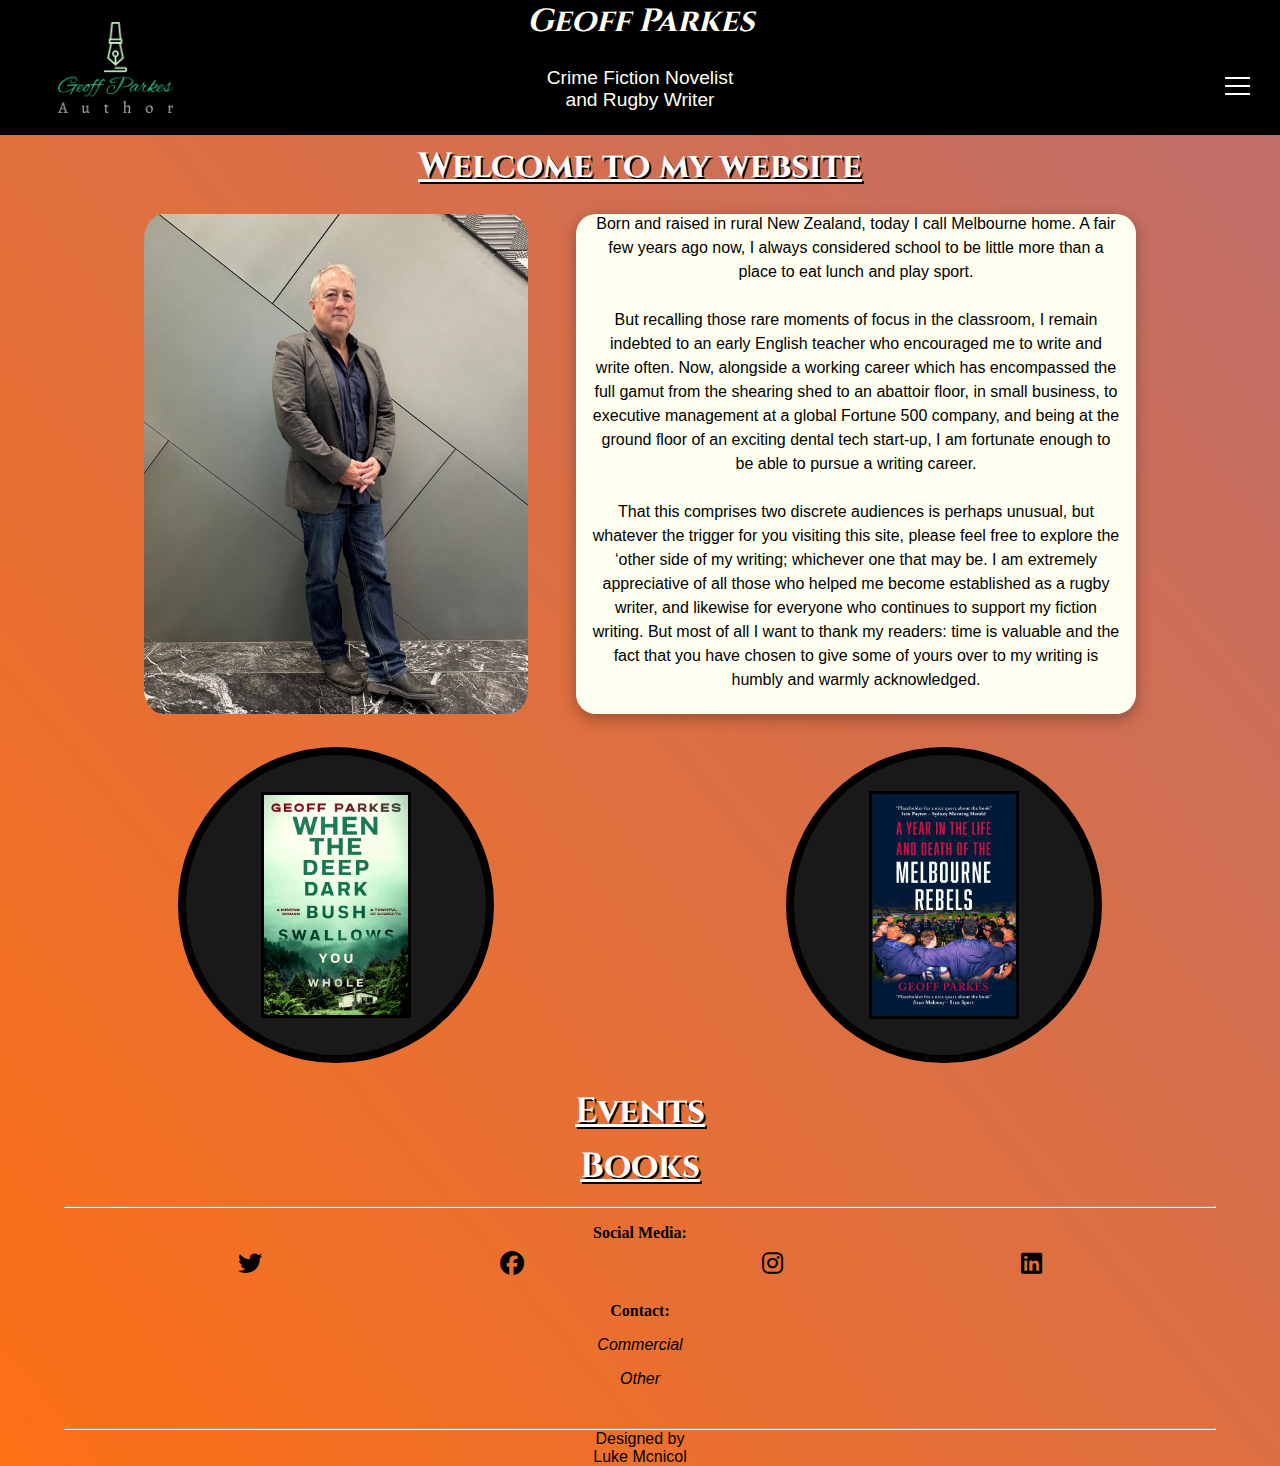
==== index.html @ 9e3d0f27 "Update index.html" ====
<!DOCTYPE html>
<html lang="en">
  <head>
    <meta charset="UTF-8" />
    <meta name="viewport" content="width=device-width, initial-scale=1" />
    <!--Tab Title-->
    <title>Geoff Parks || Crime Fiction and Rugby Writer</title>
    <!--Meta Data for Google-->
    <meta
      name="description"
      content="The Official website of sports and fiction writer Geoff Parkes."
    />
    <!--TAB ICON / SEO ITEMS-->
    <link
      rel="ICON"
      href="Images/logo/geoff-parkes-high-resolution-logo-black.png"
      alt="tab-icon"
    />
    <!--Mobile home screen Save Icon-->
    <link rel="apple-touch-icon" href="Geoff Parkes || Author" />

    <!--Style Sheets-->
    <link
      href="https://fonts.googleapis.com/css2?family=Cinzel:wght@400..900&display=swap"
      rel="stylesheet"
    />
    <link rel="stylesheet" href="style.css" />
    <script async src="script.js"></script>
    <link
      rel="stylesheet"
      href="https://cdnjs.cloudflare.com/ajax/libs/font-awesome/6.6.0/css/all.min.css"
    />
    <script src="https://code.jquery.com/jquery-1.10.2.js"></script>
  </head>

  <body>
    <!--Navigation Info-->
    <header id="header">
      <div class="" id="navigation-placeholder"></div>
      <script>
        $(function () {
          $("#navigation-placeholder").load("navigation.html");
        });
      </script>
    </header>

    <!-- Hero for fiction / Image / Non-Fiction -->
    <div class="hero">
      <div class="hero-text-head">
        <h1>Geoff Parkes</h1>
        <p>
          Crime Fiction Novelist <br />
          and Rugby Writer
        </p>
      </div>
    </div>

    <!--Author BIO-->
    <div class="author-container">
      <h2 class="sub-title-text">Welcome to my website</h2>
      <div class="author-bio">
        <div class="author-row-2">
          <img src="Images/Geoff Two_PNG_crop.png" alt="author" />
          <input type="checkbox" name="read-more" id="read-more" />
          <p class="small-hero">
            Born and raised in rural New Zealand, today I call Melbourne home. A
            fair few years ago now, I always considered school to be little more
            than a place to eat lunch and play sport. <br /><br />
            But recalling those rare moments of focus in the classroom, I remain
            indebted to an early English teacher who encouraged me to write and
            write often. Now, alongside a working career which has encompassed
            the full gamut from the shearing shed to an abattoir floor, in small
            business, to executive management at a global Fortune 500 company,
            and being at the ground floor of an exciting dental tech start-up, I
            am fortunate enough to be able to pursue a writing career.
            <br /><br />
            That this comprises two discrete audiences is perhaps unusual, but
            whatever the trigger for you visiting this site, please feel free to
            explore the ‘other side of my writing; whichever one that may be. I
            am extremely appreciative of all those who helped me become
            established as a rugby writer, and likewise for everyone who
            continues to support my fiction writing. But most of all I want to
            thank my readers: time is valuable and the fact that you have chosen
            to give some of yours over to my writing is humbly and warmly
            acknowledged.
            <br />
            <br />
          </p>
          <label class="Learn-more" for="read-more"></label>
        </div>
      </div>
    </div>

    <div class="card-wrap">
      <div class="card">
        <div class="circle">
          <img src="Images/When the deep dark bush swallows you whole.webp" class="logo" alt="fiction-card-image">
        </div>
        <div class="inside-content">
          <h2>When the deep dark bush swallows you whole</h2>
          <p>
            It was beer for the rousies too. Perhaps the bourbon would come out later; truth serum as Carl described it. For her size, Crystal could put the beer away. She’d grown up in a drinking household, telling stories of her and her brothers and sisters, not even at high school yet, finishing off the leftovers after the adults had flaked out, the strains of popular local artist Prince Tui Teka fading into the night sky. Aping their parents and their friends, stumbling around acting drunk. Until they actually were.
          </p>
          <a href="fiction-page.html">Learn More</a>
        </div>
        <img src="Images/When the deep dark bush swallows you whole.webp" class="product_img" alt="fiction-product-image-card">
      </div>
      <div class="card">
        <div class="circle">
          <img src="Images/melbourne-rebels.webp" class="logo" alt="melbourne-rebels-image-sports">
        </div>
        <div class="inside-content">
          <h2>A Year in the Life and Death of the Melbourne Rebels
          </h2>
          <p>
            No matter the conviviality among the players, the vibrant positivity that permeated the atmosphere a week ago has been drained from the building. Conversations are fewer. Softer. Less animated. Already, the office is looking sparse in places, untidy in others: a classic case of a tenant in the midst of sorting through their shit, packing and moving on. The Weary Dunlop Shield sits on a bench in the kitchen, alongside a tray full of plastic tomato and bar-b-que sauce bottles. The sauce will be divided amongst staff; nobody is quite sure what to do with the shield.
          </p>
          <a href="non-fiction-page.html">Learn More</a>
        </div>
        <img src="Images/melbourne-rebels.webp" class="product_img" alt="melbourne-rebels-sports-book">
      </div>
        </div>

        <!-- All Releases information has been pulled from spreadsheet & can be updated. -->
        <div id="events-container">
          <h2 class="sub-title-text">Events</h2>
        </div>
        <div id="eventDetailModal" class="modal" style="display: none">
          <div class="modal-content">
            <span id="closeModalEvent" class="close">&times;</span>
            <h2 id="eventTitle"></h2>
            <p id="eventDate"></p>
            <p id="eventDescription"></p>
            <p id="eventLocation"></p>
            <p id="eventLongDescription"></p>
          </div>
        </div>

    <!--Fiction and non fiction Container-->
    <div id="fiction-container">
      <h2 class="sub-title-text">Books</h2>
    </div>
    <div id="bookDetailModal" class="modal" style="display: none">
      <div class="modal-content">
        <span id="closeModal" class="close">&times;</span>
        <h2 id="bookTitle"></h2>
        <p id="bookGenre"></p>
        <p id="bookDescription"></p>
        <p id="bookReleaseDate"></p>
        <img id="bookImage" src="" alt="" />
        <p id="bookLongDescription"></p>
      </div>
    </div>
    <div id="non-fiction-container"></div>

    <!--Footer-->
    <div id="footer-placeholder"></div>
    <script>
      $(function () {
        $("#footer-placeholder").load("footer.html");
      });
    </script>
  </body>
</html>
---- style.css ----
* {
  margin: 0;
  padding: 0;
  box-sizing: border-box;
}

html,
body {
  width: 100%;
  background: linear-gradient(50deg, #fd7015,
  #bd6e6e);
  /*rosybrown / */
}

header{
  background-color: #000;
}

li {
  list-style: none;
}

a {
  color: #000;
  text-decoration: none;
  font-family: 'Trebuchet MS', 'Lucida Sans Unicode', 'Lucida Grande', 'Lucida Sans', Arial, sans-serif;
}


/*MEDIA QUERIES - this will affect how it looks on each device.*/

/*Extra Small Screens*/
@media (min-width: 320px) {
/*Home-Page CSS*/

.author-row-2 .small-hero{
  font-size: 1rem;
}

.small-hero span{
  font-style: italic;
}
.sub-title-text-page{
  width: 90%;
  text-align: center;
  align-items: center;
  justify-content: center;
  font-size: 1.2rem;
  font-family: 'cinzel', sans-serif;
  font-weight: 500;
  box-shadow: rgba(0, 0, 0, 0.3);
  margin: 0 auto;
  padding: 1rem 0;
}
.nav-img,
.hero-text-head img{
  height: 80px;
  width: 80px;
  margin: 1rem 1rem;
  border-radius: 10%;
  border: #000 solid;
  padding: .5rem;
}
.wrapper{
  position: fixed;
  top: 0;
  right: -100%;
  height: 500px;
  width: 100%;
  z-index: 1;
  background: rgba(0, 0, 0, 0.8);
  backdrop-filter: blur(10px);
  transition: all 0.6s ease-in-out;
}
#first-active:checked ~ .wrapper{
  right:0;
}
.menu-btn{
  position: fixed;
  z-index: 2;
  right: 20px;
  top: 20px;
  height: 30px;
  width: 50px;
  text-align: center;
  line-height: 50px;
  border-radius: 50%;
  font-size: 20px;
  cursor: pointer;
  transition: all 0.3s ease-in-out;
}
.menu-btn span,
.menu-btn:before,
.menu-btn:after{
	content: "";
	position: absolute;
	top: calc(50%);
	left: 30%;
	width: 50%;
	border-bottom: 2px solid #fff;
  box-shadow: #000 1px 1px 1px;
	transition: transform .6s cubic-bezier(0.215, 0.61, 0.355, 1);
}
.menu-btn:before{
  transform: translateY(-8px);
}
.menu-btn:after{
  transform: translateY(8px);
}


.first-close {
	z-index: 1;
	width: 100%;
	height: 100%;
	pointer-events: none;
	transition: background .6s;
}

/* closing animation */
#first-active:checked + .menu-btn span {
	transform: scaleX(0);
}
#first-active:checked + .menu-btn:before {
	transform: rotate(45deg);
  border-color: #fff;
}
#first-active:checked + .menu-btn:after {
	transform: rotate(-45deg);
  border-color: #fff;
}
.wrapper ul{
  position: absolute;
  top: 60%;
  left: 50%;
  height: 90%;
  transform: translate(-50%, -50%);
  list-style: none;
  text-align: center;
}
.wrapper ul li{
  height: 10%;
  margin: 30px 0;
}
.wrapper ul li a{
  text-decoration: none;
  font-size: 30px;
  font-weight: 500;
  padding: 5px 30px;
  color: #fff;
  border-radius: 50px;
  position: absolute;
  margin: 5px 30px;
  text-align: center;
  align-items: center;
  justify-content: space-evenly;
  opacity: 0;
  transition: all 0.3s ease;
  transition: transform .6s cubic-bezier(0.215, 0.61, 0.355, 1);
}
.wrapper ul li a:after{
  position: absolute;
  content: "";
  background: #fff;
  width: 100%;
  height: 100%;
  left: 0;
  top: 0;
  border-radius: 50px;
  transform: scaleY(0);
  z-index: -1;
  transition: transform 0.3s ease;
}
.wrapper ul li a:hover:after{
  transform: scaleY(1);
}
.wrapper ul li a:hover{
  color: #1a73e8;
}
input[type="checkbox"]{
  display: none;
}
.nav-content{
  position: absolute;
  top: 50%;
  left: 50%;
  transform: translate(-50%, -50%);
  z-index: -1;
  text-align: center;
  width: 100%;
  color: #202020;
}
.nav-content .nav-title{
  font-size: 40px;
  font-weight: 700;
}
.nav-content p{
  font-size: 35px;
  font-weight: 600;
}

#first-active:checked ~ .wrapper ul li a{
  opacity: 1;
}
.wrapper ul li a{
  transition: opacity 1.2s, transform 1.2s cubic-bezier(0.215, 0.61, 0.355, 1);
  transform: translateX(100px);
}
#first-active:checked ~ .wrapper ul li a{
	transform: none;
	transition-timing-function: ease, cubic-bezier(.1,1.3,.3,1);
   transition-delay: .6s;
  transform: translateX(-100px);
  
}

.grid-list{
  display: flex;
  flex-direction: column;
  width: 100%;
  height: 100%;
  text-align: center;
  align-items: center;
  justify-content: center;
}

.grid-list-full{
  display: flex;
  flex-direction: row;
  width: 100%;
  height: 100%;
  text-align: center;
  align-items: start;
  justify-content: space-evenly;
}

  hr{
    width: 90%;
    margin: 0 auto;
  }

  .hero{
    width: 100%;
    height: 100%;
    display: block;
    margin: 0 auto;
    text-align: center;
    align-items: center;
    justify-content: space-evenly;
  }


  .hero h1{
    width: 100%;
    text-align: center;
    align-items: center;
    justify-items: center;
    margin: 0 auto;
    padding: 0;
    font-family: 'cinzel', sans-serif;
    font-style: italic;
    color: #fffff0 ;
    text-shadow: #000 1px 1px;
  }

  .hero-text-head{
    display: flex;
    flex-direction: column;
    width: auto;
    height: 100%;
    text-wrap: wrap;
    margin: 0 auto;
    background-image: url(Images/logo/geoff-parkes-high-resolution-logo-transparent.png);
    background-position: 50% 35%;
    background-repeat: no-repeat;
    background-size: 40px;
    background-color: #000;
    font-family: 'Trebuchet MS', 'Lucida Sans Unicode', 'Lucida Grande', 'Lucida Sans', Arial, sans-serif;
  }

  .hero-text-head p{
    width: auto;
    text-align: center;
    margin: .5rem auto;
    padding: 1rem 1rem;
    font-family: 'Trebuchet MS', 'Lucida Sans Unicode', 'Lucida Grande', 'Lucida Sans', Arial, sans-serif;
    font-size: 1.2rem;
    color: #fffff0 ;
    text-shadow: #000 1px 1px;
  }


  .hero-three{
    display: flex;
    flex-direction: column;
    text-align: center;
    align-items: center;
    justify-content: space-evenly;
    width: auto;
    height: 100%;
    margin: 0 auto;
    overflow: hidden;
    padding: 1rem 1rem;
  }

  .sub-title-text{
    margin: .5rem 0;
    text-align: center;
    font-family: 'cinzel', sans-serif;
    padding: 1rem 0;
    color: #fff;
    text-shadow: #000 2px 2px;
  }

  .small-hero{
    margin: .5rem auto;
    padding: .2rem 3rem;
    width: 90%;
    text-align: left;
    align-items: center;
    font-size: 1rem;
    border: rgba(0, 0, 0, 0.1);
    box-shadow: 0 5px 15px rgba(0, 0, 0, 0.3);    
    border-radius: 20px;
    background-color: #FFFFF0;
    font-family: 'Trebuchet MS', 'Lucida Sans Unicode', 'Lucida Grande', 'Lucida Sans', Arial, sans-serif;
    overflow: hidden;
    display: -webkit-box;
    -webkit-box-orient: vertical;
    -webkit-line-clamp: 3;
  }

  .author-row-2 input:checked ~ .small-hero{
    -webkit-line-clamp: unset;
    transition: max-height 0.5s;
  }

  .author-row-2 input{
    bottom: 0;
    clip: rect(0);
    height: 1px;
    width: 1px;
    margin: -1px;
    overflow: hidden;
    padding: 0%;
    position: absolute;
  }

  .author-row-2 input:not(:checked) ~ label::after {
    content: "Read More";
  }

  .author-row-2 input:checked ~ label::after {
    content: "Read Less";
  }


  label{
    cursor: pointer;
    margin-top: 1lh;
    width: 90%;
  }
  .author-container{
    width: 100%;
    height: 100%;
    margin: 0 auto;
    display: block;
  }

  .author-bio{
    display: flex;
    flex-direction: column;
    width: 100%;
    height: 100%;
    text-align: center;
    align-items: center;
    justify-content: space-evenly;
    margin: 0 auto;
  }

  .author-row-2{
    display: flex;
    flex-direction: column;
  }

  .author-row-2 h2{
    margin: .5rem 0;
  }

  .author-row-2 img{
    width: 250px;
    height: auto;
    border-radius: 5%;
    margin: 0 auto;
  }

  .content{
    width: 100%;
    max-width: 1600px;
    margin: 0 auto;
    padding: 20px;
    background-color: #fffff0;
    font-size: 1.2rem;
  }

  .content h2{
    text-align: center;
    margin: .5rem auto;
    font-style: italic;
  }


  .btn,
  .Learn-more{
    display: inline-block;
    padding: 10px 20px;
    margin: 1rem auto;
    background-color: #fd7015;
    color: #fff;
    text-shadow: #000 1px 1px;
    border: #000 solid 3px;
    border-radius: 5px;
    transition: background-color 0.3s ease;
  }

  .btn:hover{
    background-color: #fffff0;
  }

  /* Container for the books */
.book-container {
  display: flex;
  flex-wrap: wrap;
  justify-content: space-evenly;
  padding: 20px;
}

/* Book card styling */
.book {
  display: flex;
  flex-direction: column;
  background-color: #fffff0;
  border: 1px solid #ddd;
  border-radius: 8px;
  box-shadow: 0 4px 8px rgba(0, 0, 0, 0.1);
  padding: 20px;
  width: 80%;
  height: 100%;
  margin: 0 auto;
  text-align: center;
  align-items: center;
  justify-content: center;
  transition: transform 0.3s ease;
}

.book:hover {
  transform: translateY(-5px);
}

.book img {
  width: auto;
  height: 100%;
  border-radius: 4px;
  box-shadow: #000 5px 5px 10px;
}

.book h2 {
  font-size: 1.5;
  margin-bottom: 10px;
  font-family: 'cinzel', sans-serif;
}

.book p {
  font-size: 1.2rem;
  color: #555;
  margin-bottom: 10px;
}

.book button {
  background-color: #fd7015;
  color: white;
  text-shadow: #000 1px 1px;
  padding: 10px 20px;
  border: #000 solid 3px;
  border-radius: 4px;
  cursor: pointer;
  transition: background-color 0.3s ease;
  margin: 1rem 0;
}

.book button:hover {
  background-color: #0056b3;
}


.event-container {
  display: flex;
  flex-wrap: wrap;
  justify-content: space-evenly;
  padding: 20px;
}

/* event card styling */
.event {
  display: flex;
  flex-direction: column;
  background-color: #fffff0;
  border: 1px solid #ddd;
  border-radius: 8px;
  box-shadow: 0 4px 8px rgba(0, 0, 0, 0.1);
  padding: 20px;
  width: 80%;
  height: 100%;
  margin: 0 auto;
  text-align: center;
  align-items: center;
  justify-content: center;
  transition: transform 0.3s ease;
}

.event:hover {
  transform: translateY(-5px);
}

.event img {
  width: auto;
  height: 100%;
  border-radius: 4px;
  box-shadow: #000 5px 5px 10px;
}

.event h2 {
  font-size: 1.5;
  margin-bottom: 10px;
  font-family: 'cinzel', sans-serif;
}

.event p {
  font-size: 1.2rem;
  color: #555;
  margin-bottom: 10px;
}

.event button {
  background-color: #fd7015;
  border: #000 solid 3px;
  text-shadow: #000 1px 1px;
  color: white;
  padding: 10px 20px;
  border-radius: 4px;
  cursor: pointer;
  transition: background-color 0.3s ease;
  margin: 1rem 0;
}

.event button:hover {
  background-color: #0056b3;
}

/* Modal styles */
.modal {
  display: none;
  position: fixed;
  overflow-y: scroll;
  overflow-x: hidden;
  z-index: 1000;
  left: 0;
  top: 0;
  right: 0;
  width: 100%;
  height: 100vh;
  background-color: rgba(0, 0, 0, 0.6);
  margin: 0 auto;
  text-align: center;
  align-items: center;
  justify-content: center;
}

.modal-content {
  background-color: #FFFFF0;
  margin: 0 auto;
  padding: 20px;
  width: 80%;
  border-radius: 8px;
  box-shadow: 0 5px 15px rgba(0, 0, 0, 0.3);
  position: relative;
  text-wrap: wrap;
  word-break: normal;
  text-align: center;
  align-items: center;
  justify-content: center;
  overflow: scroll;
}

.modal-content h2 {
  margin-top: 0;
  font-size: 24px;
  font-family: 'cinzel', sans-serif;
}

.modal-content img {
  max-width: 100%;
  margin-bottom: 20px;
}

.modal-content p {
  margin-bottom: 10px;
}

.close {
  position: absolute;
  top: -.5rem;
  right: 0;
  font-size: 3rem;
  cursor: pointer;
}

.close:hover {
  color: red;
}


  .footer{
    display: block;
    width: 100%;
    height: 100%;
    margin: 1rem auto;
  }

  .footer-container{
    display: flex;
    flex-direction: column;
    width: 100%;
    height: 100%;
    text-align: center;
    align-items: center;
    justify-content: center;
  }

  .foot-column-2{
    width: 100%;
    margin: .5rem auto;
  }

  .column-title{
    font-size: 1rem;
    margin: .5rem auto;
  }

  .contact-list{
    display: flex;
    flex-direction: column;
    width: 100%;
    font-size: 1rem;
    margin: 1rem auto;
    font-style: italic;
  }

  .column-sub a:hover{
    transition: .2s ease-in;
    color: #fffff0;
  }

  .social-links{
    display: flex;
    flex-direction: row;
    width: 100%;
    text-align: center;
    align-items: center;
    justify-content: space-evenly;
    margin: 0 auto;
    font-size: 2rem;
  }

  .fa-brands:hover{
    transition: .2s ease-in;
    color: #FFFFF0;

  }
  .dev{
    display: block;
    width: 100%;
    text-align: center;
    align-items: center;
    justify-content: center;
  }

  .dev-name{
    width: 100%;
    font-size: .5rem;
  }

  .card-wrap{
    display: flex;
    flex-direction: column;
    text-align: center;
    align-items: center;
    justify-content: space-evenly;
    width: 90%;
    margin: 0 auto;
    column-gap: 4rem;
  }

  .card {
    position: relative;
    width: 50%;
    height: 400px;
    display: flex;
    justify-content: center;
    align-items: center;
    transition: 0.5s;
    transition-delay: 0.5s;
  }
  .card:hover {
    width: 375px;
    transition-delay: 0.5s;
  }

  .card .circle {
    position: absolute;
    top: 0;
    left: 0;
    width: 100%;
    height: 100%;
    border-radius: 20px;
    display: flex;
    justify-content: center;
    align-items: center;
  }
  .card .circle::before {
    content: "";
    position: absolute;
    top: 30;
    left: 2;
    right: 2;
    width: 300px;
    height: 300px;
    border-radius: 50%;
    background: #191919;
    border: 8px solid;
    transition: 0.5s, background 0.5s;
    transition-delay: 0.75s, 1s;
  }
  .card:hover .circle::before {
    transition-delay: 0.5s;
    width: 90%;
    height: 100%;
    border-radius: 20px;
    background: #fd7015;
    margin: 0 auto;
  }
  .card .circle .logo {
    position: relative;
    width: 150px;
    transition: 0.5s;
    transition-delay: 0.5s;
    border: #000 solid;
  }
  .card:hover .circle .logo {
    transform: scale(0);
    transition-delay: 0s;
  }

  .product_img{
    display: none;
  }
  .card .inside-content {
    position: absolute;
    width: 65%;
    padding: 20px 20px;
    opacity: 0;
    transition: 0.5s;
    visibility: hidden;
  }
  .card:hover .inside-content {
    transition-delay: 0.75s;
    opacity: 1;
    visibility: visible;
    margin-top: 15px;
    margin: 0 auto;
    text-align: center;
    align-items: center;
    justify-content: center;
  }
  .card .inside-content h2 {
    color: #fff;
    text-transform: uppercase;
    font-size: 1rem;
    line-height: 1em;
    text-shadow: #000 1px 1px;
  }
  .card .inside-content p {
    color: #fff;
    font-size: .8rem;
    padding: 0;
    text-shadow: #000 1px 1px;
  }
  .card .inside-content a {
    position: relative;
    color: #fff;
    background: #222222;
    padding: 10px 20px;
    border-radius: 10px;
    display: inline-block;
    text-decoration: none;
    font-weight: 600;
    margin-top: 15px;
  }
  .inside-content{
    display: flex;
    flex-direction: column;
    height: 100%;
    width: auto;
    margin: 0;
    padding: 0;
  }

  /*END of HomePage*/

  /*Start of Fiction & Non Fiction Pages*/
  .grid-list{
    display: flex;
    justify-content: center;
    align-items: flex-start;
    margin: 0 auto;
    max-width: 1000px;
    background-color: #FFFFF0;
    padding: 1rem 2rem;
    border-radius: 8px;
    box-shadow: 0 4px 12px rgba(0, 0, 0, 0.1);
  }

  .book-grid{
    display: flex;
    flex-direction: column;
  }

  .left-column{
    display: flex;
    flex-direction: column;
  }

  .book-image img{
    height: auto;
    max-width: 100%;
    border-radius: 20px;
    box-shadow: 0 2px 8px rgba(0, 0, 0, 0.1);
  }

  .book-description{
    padding: 1rem 0;
    line-height: 1.6;
    color: #555;
    font-family: 'Trebuchet MS', 'Lucida Sans Unicode', 'Lucida Grande', 'Lucida Sans', Arial, sans-serif;
  }

  .right-column{
    display: flex;
    flex-direction: column;
    justify-content: flex-start;
  }

  .book-title-left{
    font-family: 'cinzel', sans-serif;
    font-size: 1.5rem;
    font-weight: bold;
    color: #333;
    margin-bottom: 5px;
  }

  .book-title-right{
    font-family: 'cinzel', sans-serif;
    display: none;
  }

  .book-author-right{
    display: none;
  }

  .book-author-left{
    font-size: 1.2em;
    font-weight: normal;
    color: #666;
    margin-bottom: 1.4rem;
  }

  .right-column .section-title{
    margin-bottom: 10px;
  }

  .section-title{
    box-shadow: rgba(0, 0, 0, 0.3);
  }

  .info p{
    display: flex;
    flex-direction: column;
  }

}
/*Very Small Screens*/
@media (min-width: 410px) {
  .card .inside-content h2 {
    color: #fff;
    font-size: 1rem;
    line-height: 1em;
  }
  .card .inside-content p {
    font-size: .8rem;
  }
  
  h2,
  .content h2 {
    font-size: 2rem;
  }
  .small-hero,
  .Learn-more,
  .content{
    font-size: 1.5rem;
  }

  .hero-three img{
    width: 90%;
    height: auto;
  }
}
/*Small Screens*/
@media (min-width: 640px) {
}
/*Medium Screens*/
@media (min-width: 720px) {

  h2,
  .content h2 {
    font-size: 2.2rem;
  }
  .small-hero,
  .Learn-more,
  .content{
    font-size: 1.8rem;
  }
  .hero{
    width: auto;
    height: 100%;
    display: block;
    margin: 0 auto;
    text-align: center;
    align-items: center;
    justify-content: space-evenly;
  }

  
  .small-hero{
    margin: 3rem auto;
    font-size: 2rem;
    border: rgba(0, 0, 0, 0.1);
    box-shadow: 0 5px 15px rgba(0, 0, 0, 0.3);    
    border-radius: 20px;
    line-height: 2.1rem;
    text-align: center;
    align-items: center;
    justify-content: center;
    text-wrap: wrap;
  }

  .author-row-2 {
    display: flex;
    flex-direction: column;
    width: 100%;
    margin: 0 auto;
    padding: 0 5rem;
    text-align: center;
    align-items: center;
    justify-content:center;
  }

  .author-row-2 img{
    height: auto;
    width: 320px;
    text-align: center;
    align-items: center;
    justify-content: center;
  }
  .column-title{
    font-size: 1rem;
    margin: .5rem auto;
  }
  .contact-list{
    display: flex;
    flex-direction: column;
    row-gap: 1rem;
    width: 100%;
    text-align: center;
    align-items: center;
    justify-content: space-evenly;
    font-size: 1rem;
    margin: 1rem auto;
  }

  .foot-column-2{
    width: 100%;
    text-align: center;
    align-items: end;
    justify-content: space-evenly;
  }


  .social-links{
    display: flex;
    flex-direction: row;
    width: 100%;
    text-align: center;
    align-items: center;
    justify-content: space-evenly;
    margin: 0 auto;
    font-size: 1.5rem;
  }
  .dev{
    display: block;
    width: 100%;
    text-align: center;
    align-items: center;
    justify-content: center;
  }

  .dev-name{
    width: 100%;
    font-size: 1rem;
  }

  .card {
    position: relative;
    width: 50%;
    height: 350px;
    display: flex;
    justify-content: center;
    align-items: center;
    transition: 0.5s;
    transition-delay: 0.5s;
  }
  .card:hover {
    width: 100%;
    transition-delay: 0.5s;
  }

  .card .circle {
    position: absolute;
    top: 0;
    left: 0;
    width: 100%;
    height: 100%;
    border-radius: 20px;
    display: flex;
    justify-content: center;
    align-items: center;
  }
  .card .circle::before {
    content: "";
    position: absolute;
    top: 30;
    left: 2;
    right: 2;
    width: 300px;
    height: 300px;
    border-radius: 50%;
    background: #191919;
    border: 8px solid;
    transition: 0.5s, background 0.5s;
    transition-delay: 0.75s, 1s;
  }

  .card .product_img {
    position: absolute;
    top: 50%;
    left: 50%;
    transform: translate(-50%, -50%) scale(0) rotate(315deg);
    height: 300px;
    transition: 0.5s ease-in-out;
  }
  .card:hover .product_img {
    transition-delay: 0.75s;
    top: 55%;
    left: 80%;
    height: 320px;
    transform: translate(-50%, -50%) scale(1) rotate(15deg);
  }
 

  /*FICTION AND NON FICTION PAGES*/

  .book-grid{
    display: grid;
    grid-template-columns: 2fr 3fr;
  }

  .book-image img{
    width: 80%;
    margin: 0 auto;
  }

  .book-title-left{
    display: none;
  }
  .book-author-left{
    display: none;
  }
  .book-title-right{
    font-size: 1.5rem;
    font-weight: bold;
    color: #000;
    margin-bottom: 5px;
    display: block;
  }

  .book-author-right{
    font-size: 1.2em;
    display: block;
    font-weight: normal;
    color: #666;
    margin-bottom: 1.4rem;
  }
  .right-column{
    display: flex;
    flex-direction: column;
    margin-bottom: 10px;
    text-align: center;
    align-items: center;
    justify-content: space-evenly;
    height: 100%;
  }

  .section-title{
    display: flex;
    flex-direction: column;
  }


  .reviews{
    margin-top: 1.4rem;
    font-size: 0.95em;
    color: #555;
    display: flex;
    flex-direction: column;
    width: 100%;
    text-align: center;
    align-items: center;
    justify-content: center;
    margin: 0 auto;
    padding: 2rem 0;
  }

  .info{
    width: 100%;
    height: 100%;
    display: flex;
    flex-direction: column;
    text-align: center;
    text-align: center;
    align-items: center;
    justify-content: center;
    margin: 0 auto;
    padding: 2rem 0;
    line-height: 2rem;
  }
  .card-wrap{
    display: flex;
    flex-direction: column;
    text-align: center;
    align-items: center;
    justify-content: space-evenly;
    width: 90%;
    margin: 0 auto;
    column-gap: 4rem;
  }

  .card {
    position: relative;
    width: 50%;
    height: 350px;
    display: flex;
    justify-content: center;
    align-items: center;
    transition: 0.5s;
    transition-delay: 0.5s;
  }
  .card:hover {
    width: 600px;
    transition-delay: 0.5s;
  }
  .card .circle {
    position: absolute;
    top: 0;
    left: 0;
    width: 100%;
    height: 100%;
    border-radius: 20px;
    display: flex;
    justify-content: center;
    align-items: center;
  }
  .card .circle::before {
    content: "";
    position: absolute;
    top: 30;
    left: 2;
    right: 2;
    width: 300px;
    height: 300px;
    border-radius: 50%;
    background: #191919;
    border: 8px solid;
    transition: 0.5s, background 0.5s;
    transition-delay: 0.75s, 1s;
  }
  .card:hover .circle::before {
    transition-delay: 0.5s;
    width: 90%;
    height: 100%;
    border-radius: 20px;
    background: #fd7015;
  }
  .card .circle .logo {
    position: relative;
    width: 150px;
    transition: 0.5s;
    transition-delay: 0.5s;
  }
  .card:hover .circle .logo {
    transform: scale(0);
    transition-delay: 0s;
  }
  .card .product_img {
    display: inline;
    position: absolute;
    top: 50%;
    left: 50%;
    transform: translate(-50%, -50%) scale(0) rotate(315deg);
    height: 300px;
    transition: 0.5s ease-in-out;
  }
  .card:hover .product_img {
    display: block;
    transition-delay: 0.75s;
    top: 55%;
    left: 80%;
    height: 320px;
    transform: translate(-50%, -50%) scale(1) rotate(15deg);
  }
  .card .inside-content {
    position: absolute;
    width: 60%;
    left: 10%;
    padding: 20px 20px 20px 20px;
    opacity: 0;
    transition: 0.5s;
    visibility: hidden;
  }
  .card:hover .inside-content {
    transition-delay: 0.75s;
    opacity: 1;
    visibility: visible;
    left: 30px;
    margin-top: 15px;
  }
  .card .inside-content h2 {
    color: #fff;
    text-transform: uppercase;
    font-size: 1rem;
    line-height: 1em;
  }
  .card .inside-content p {
    color: #fff;
    font-size: .6rem;
    padding: 0 1.5rem;
  }
  .card .inside-content a {
    position: relative;
    color: #fff;
    background: #222222;
    padding: 10px 20px;
    border-radius: 10px;
    display: inline-block;
    text-decoration: none;
    font-weight: 600;
    margin-top: 15px;
  }


}

/*Normal Screens*/
@media (min-width: 1024px) {  

  .hero-text-head{
    background-position: 5% 50%;
    background-repeat: no-repeat;
    background-size: 115px;
  }

  .hero-three {
    display: flex;
    flex-direction: column;
    text-align: center;
    align-items: center;
    justify-content: space-around;
    height: auto;
    flex: 1;
  }
  
  .sub-title-text {
    margin: 0.5rem 0;
    text-decoration: underline;
    text-align: center;
    font-family: 'cinzel', sans-serif;
    padding: 0;
    width: 100%;
  }
  
  .author-row-2{
    display: flex;
    flex-direction: column;
  }

  .author-row-2 label{
    display: none;
  }
  
  .small-hero{
    display: block;
    margin: 1rem auto;
    font-size: 1rem;
    border: rgba(0, 0, 0, 0.1);
    box-shadow: 0 5px 15px rgba(0, 0, 0, 0.3);    
    border-radius: 20px;
    line-height: 1.5rem;
    text-align: center;
    align-items: center;
    justify-content: center;
  }

  .author-row-2 img{
    height: auto;
    width: 500px;
  }

  .modal {
    display: none;
    position: fixed;
    overflow-y: scroll;
    overflow-x: hidden;
    z-index: 1000;
    left: 0;
    top: 0;
    right: 0;
    width: 100%;
    height: 100vh;
    background-color: rgba(0, 0, 0, 0.6);
    margin: 0 auto;
    text-align: center;
    align-items: center;
    justify-content: center;
  }
  
  .modal-content {
    background-color: #FFFFF0;
    margin: 0 auto;
    padding: 20px;
    width: 80%;
    border-radius: 8px;
    box-shadow: 0 5px 15px rgba(0, 0, 0, 0.3);
    position: relative;
    text-wrap: wrap;
    word-break: normal;
    text-align: center;
    align-items: center;
    justify-content: center;
    overflow: scroll;
  }
  
  .modal-content p {
    margin-bottom: 10px;
    font-size: 1.5rem;
  }



  .card-wrap{
    display: flex;
    flex-direction: row;
    text-align: center;
    align-items: center;
    justify-content: space-evenly;
    width: 90%;
    margin: 0 auto;
    column-gap: 4rem;
  }

  .card {
    position: relative;
    width: 50%;
    height: 350px;
    display: flex;
    justify-content: center;
    align-items: center;
    transition: 0.5s;
    transition-delay: 0.5s;
  }
  .card:hover {
    width: 600px;
    transition-delay: 0.5s;
  }
  .card .circle {
    position: absolute;
    top: 0;
    left: 0;
    width: 100%;
    height: 100%;
    border-radius: 20px;
    display: flex;
    justify-content: center;
    align-items: center;
  }
  .card .circle::before {
    content: "";
    position: absolute;
    top: 30;
    left: 2;
    right: 2;
    width: 300px;
    height: 300px;
    border-radius: 50%;
    background: #191919;
    border: 8px solid;
    transition: 0.5s, background 0.5s;
    transition-delay: 0.75s, 1s;
  }
  .card:hover .circle::before {
    transition-delay: 0.5s;
    width: 90%;
    height: 100%;
    border-radius: 20px;
    background: #fd7015;
  }
  .card .circle .logo {
    position: relative;
    width: 150px;
    transition: 0.5s;
    transition-delay: 0.5s;
  }
  .card:hover .circle .logo {
    transform: scale(0);
    transition-delay: 0s;
  }
  .card .product_img {
    position: absolute;
    top: 50%;
    left: 50%;
    transform: translate(-50%, -50%) scale(0) rotate(315deg);
    height: 300px;
    transition: 0.5s ease-in-out;
  }
  .card:hover .product_img {
    transition-delay: 0.75s;
    top: 55%;
    left: 80%;
    height: 230px;
    transform: translate(-50%, -50%) scale(1) rotate(15deg);
  }
  .card .inside-content {
    position: absolute;
    width: 60%;
    left: 10%;
    padding: 20px 20px 20px 20px;
    opacity: 0;
    transition: 0.5s;
    visibility: hidden;
  }
  .card:hover .inside-content {
    transition-delay: 0.75s;
    opacity: 1;
    visibility: visible;
    left: 30px;
    margin-top: 15px;
  }
  .card .inside-content h2 {
    color: #fff;
    text-transform: uppercase;
    font-size: .9rem;
    line-height: 1em;
  }
  .card .inside-content p {
    color: #fff;
    font-size: .6rem;
    padding: 0 1rem;
  }
  .card .inside-content a {
    position: relative;
    color: #fff;
    background: #222222;
    padding: 10px 20px;
    border-radius: 10px;
    display: inline-block;
    text-decoration: none;
    font-weight: 600;
    margin-top: 15px;
  }

}

/*Large*/
@media (min-width: 1260px) {
  .book-description{
    padding: .5rem 3rem;
    font-size: 1.15rem;
    line-height: 1.2rem;
    height: auto;
    margin: 0;
    box-shadow: #000 10px 10px 30px;
  }

  .sub-title-text-page{
    width: 75%;
    font-size: 1.5rem;
  }

  .author-container{
    width: 100%;
    display: flex;
    flex-direction: column;
    text-align: center;
    align-items: center;
    justify-content: space-evenly;
  }

  .author-bio{
    display: flex;
    flex-direction: row;
    width: 90%;
  }

  .author-row-2{
    display: flex;
    flex-direction: row;
    margin: 0 auto;
    text-align: center;
    align-items: center;
    justify-content: space-evenly;
    column-gap: 3rem;
  }

  .author-row-2 label{
    display: none;
  }

  .author-row-2 img{
    width: 500px;
    height: 500px;
    border-radius: 5%;
  }
  .small-hero{
    display: flex;
    flex-direction: column;
    max-height: 500px;
    padding: 1rem 1rem;
  }

  .small-hero small{
    display: flex;
    flex-direction: column;
  }

  .small-hero img{
    width: 100px;
    height: auto;
  }

  .card:hover .product_img {
    transition-delay: 0.75s;
    top: 55%;
    left: 80%;
    height: 300px;
    transform: translate(-50%, -50%) scale(1) rotate(15deg);
  }

  .card .inside-content h2 {
    color: #fff;
    text-transform: uppercase;
    font-size: .9rem;
    line-height: 1em;
  }
  .card .inside-content p {
    color: #fff;
    font-size: .6rem;
    padding: 0 2rem;
  }
  .card .inside-content a {
    position: relative;
    color: #fff;
    background: #222222;
    padding: 10px 20px;
    border-radius: 10px;
    display: inline-block;
    text-decoration: none;
    font-weight: 600;
    margin-top: 15px;
  }

}
/*Very Large Screens*/
@media (min-width: 1500px) {
  .modal {
    display: none;
    position: fixed;
    overflow-y: scroll;
    overflow-x: hidden;
    z-index: 1000;
    left: 0;
    top: 0;
    right: 0;
    width: 100%;
    height: 100%;
    background-color: rgba(0, 0, 0, 0.6);
    margin: 0 auto;
    text-align: center;
    align-items: center;
    justify-content: center;
  }
  
  .modal-content {
    background-color: #FFFFF0;
    margin: 0 auto;
    padding: 20px;
    width: 80%;
    border-radius: 8px;
    box-shadow: 0 5px 15px rgba(0, 0, 0, 0.3);
    position: relative;
    text-wrap: wrap;
    word-break: normal;
    text-align: center;
    align-items: center;
    justify-content: center;
    overflow: scroll;
  }
  
  .modal-content p {
    margin-bottom: 10px;
    font-size: 1.5rem;
  }
}
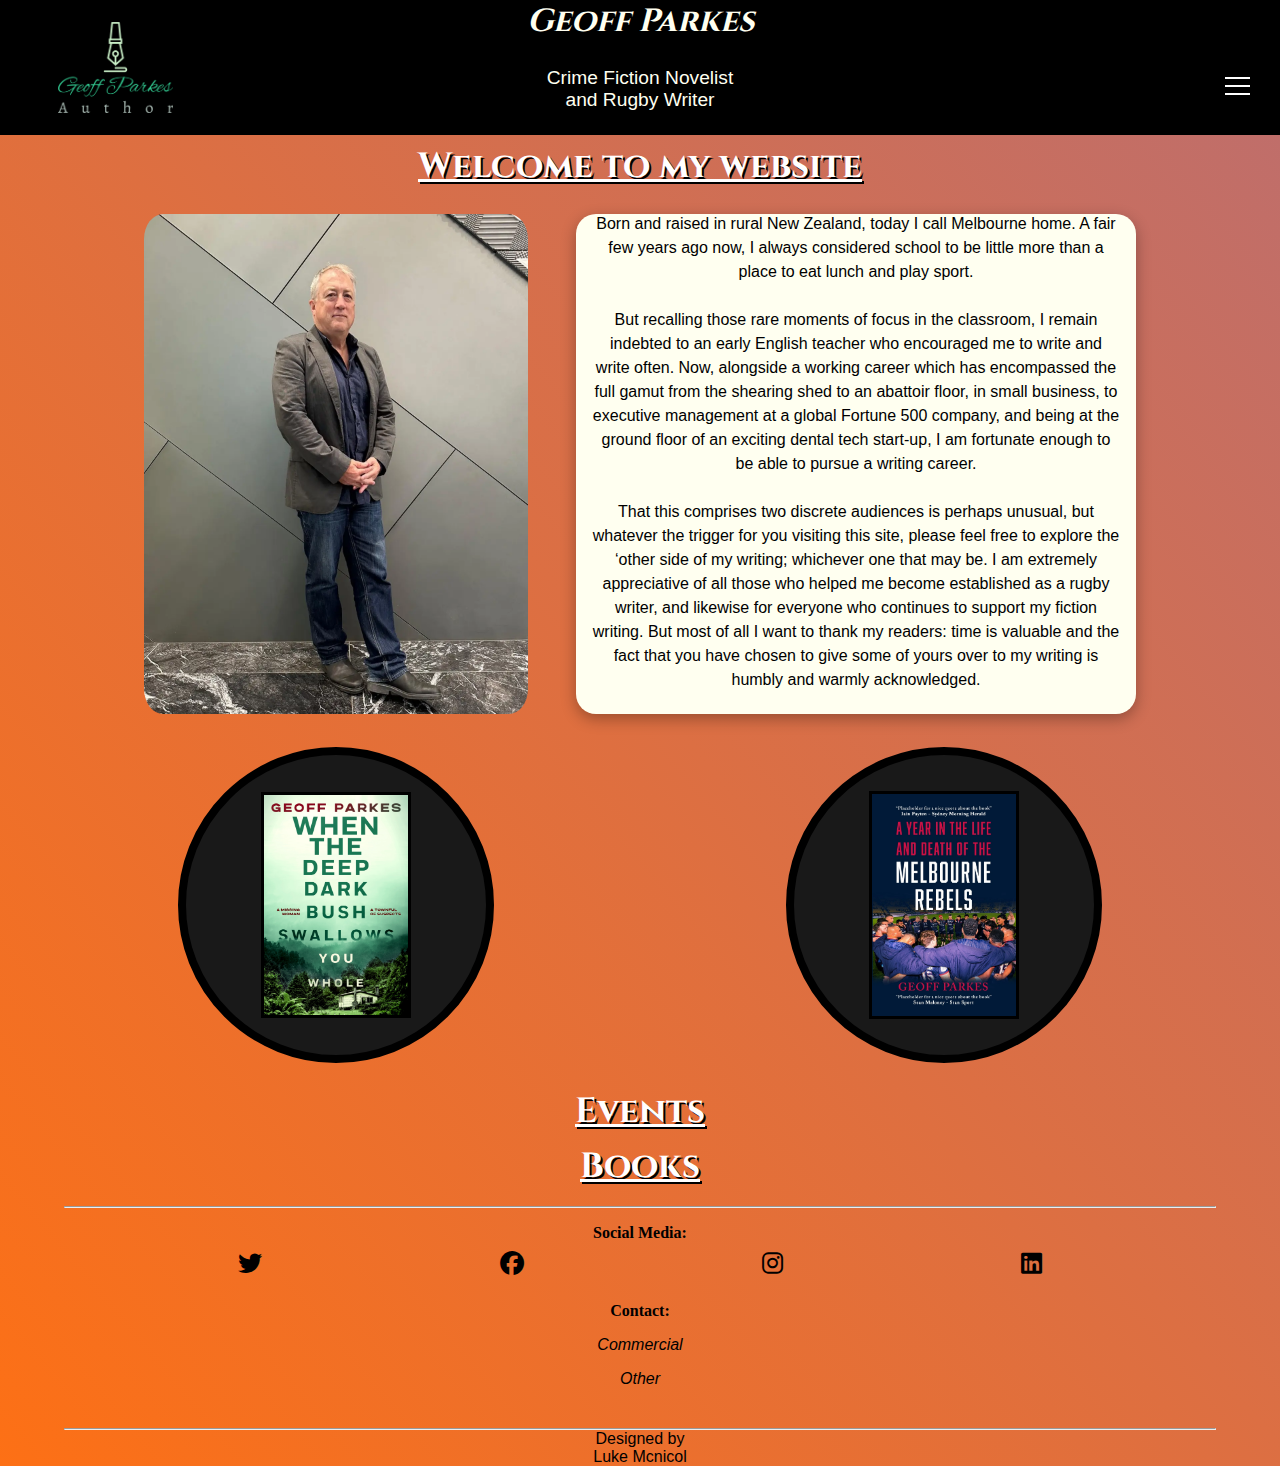
==== commit a2fe781f: "Update index.html" ====
--- a/index.html
+++ b/index.html
@@ -60,7 +60,7 @@
       <h2 class="sub-title-text">Welcome to my website</h2>
       <div class="author-bio">
         <div class="author-row-2">
-          <img src="Images/Geoff Two_PNG_crop.png" alt="author" />
+          <img src="Images/Geoff Two_PNG_crop.webp" alt="author" />
           <input type="checkbox" name="read-more" id="read-more" />
           <p class="small-hero">
             Born and raised in rural New Zealand, today I call Melbourne home. A
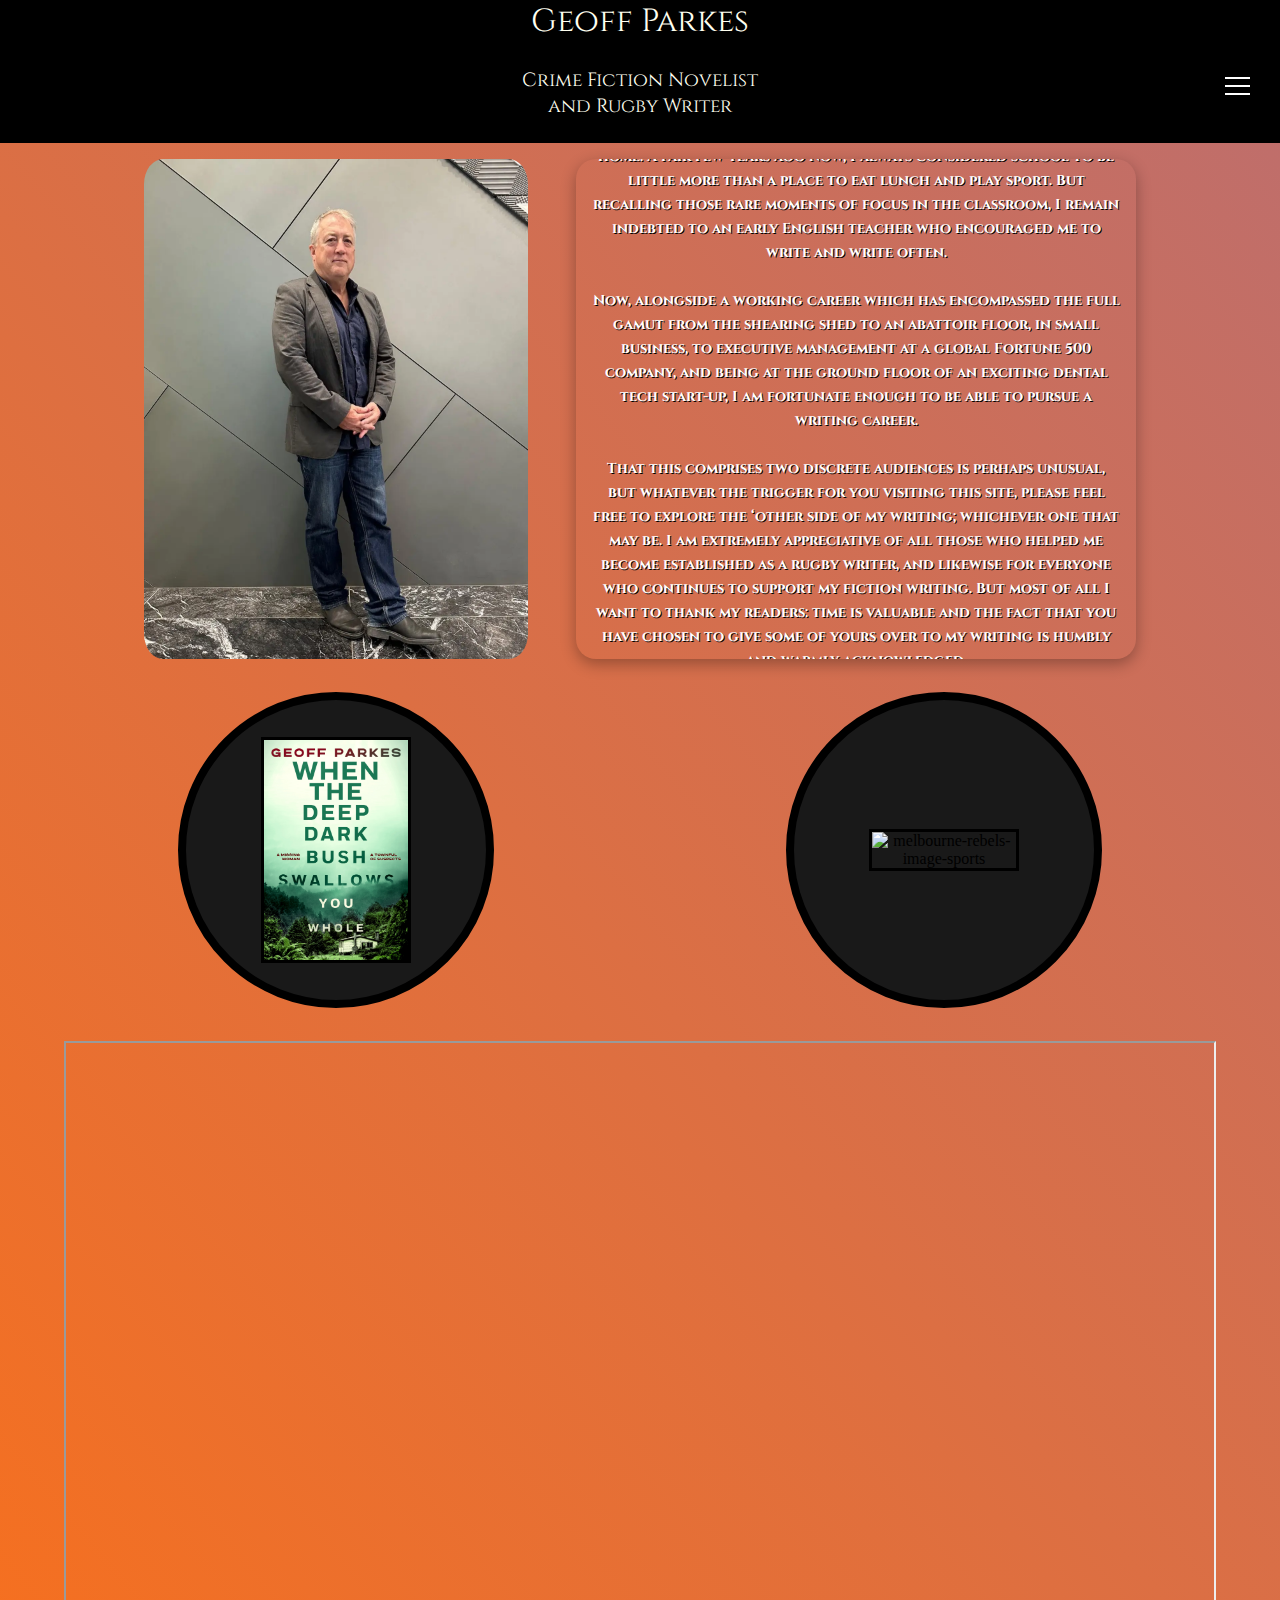
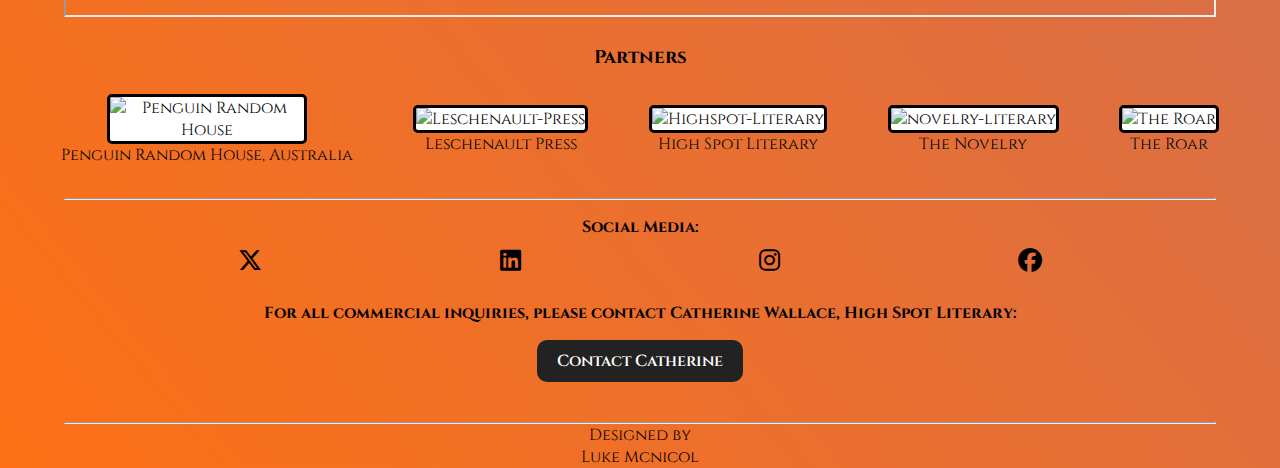
==== commit 1d7f7096: "Update index.html" ====
--- a/index.html
+++ b/index.html
@@ -57,7 +57,6 @@
 
     <!--Author BIO-->
     <div class="author-container">
-      <h2 class="sub-title-text">Welcome to my website</h2>
       <div class="author-bio">
         <div class="author-row-2">
           <img src="Images/Geoff Two_PNG_crop.webp" alt="author" />
@@ -65,15 +64,14 @@
           <p class="small-hero">
             Born and raised in rural New Zealand, today I call Melbourne home. A
             fair few years ago now, I always considered school to be little more
-            than a place to eat lunch and play sport. <br /><br />
-            But recalling those rare moments of focus in the classroom, I remain
-            indebted to an early English teacher who encouraged me to write and
-            write often. Now, alongside a working career which has encompassed
-            the full gamut from the shearing shed to an abattoir floor, in small
-            business, to executive management at a global Fortune 500 company,
-            and being at the ground floor of an exciting dental tech start-up, I
-            am fortunate enough to be able to pursue a writing career.
-            <br /><br />
+            than a place to eat lunch and play sport. But recalling those rare
+            moments of focus in the classroom, I remain indebted to an early
+            English teacher who encouraged me to write and write often.<br /><br />
+            Now, alongside a working career which has encompassed the full gamut
+            from the shearing shed to an abattoir floor, in small business, to
+            executive management at a global Fortune 500 company, and being at
+            the ground floor of an exciting dental tech start-up, I am fortunate
+            enough to be able to pursue a writing career. <br /><br />
             That this comprises two discrete audiences is perhaps unusual, but
             whatever the trigger for you visiting this site, please feel free to
             explore the ‘other side of my writing; whichever one that may be. I
@@ -91,67 +89,116 @@
       </div>
     </div>
 
+    <!--Animation-->
     <div class="card-wrap">
       <div class="card">
         <div class="circle">
-          <img src="Images/When the deep dark bush swallows you whole.webp" class="logo" alt="fiction-card-image">
+          <img
+            src="Images/When the deep dark bush swallows you whole.webp"
+            class="logo"
+            alt="fiction-card-image"
+          />
         </div>
         <div class="inside-content">
-          <h2>When the deep dark bush swallows you whole</h2>
           <p>
-            It was beer for the rousies too. Perhaps the bourbon would come out later; truth serum as Carl described it. For her size, Crystal could put the beer away. She’d grown up in a drinking household, telling stories of her and her brothers and sisters, not even at high school yet, finishing off the leftovers after the adults had flaked out, the strains of popular local artist Prince Tui Teka fading into the night sky. Aping their parents and their friends, stumbling around acting drunk. Until they actually were.
+            " It was beer for the rousies too. Perhaps the bourbon would come
+            out later; truth serum as Carl described it. For her size, Crystal
+            could put the beer away. She’d grown up in a drinking household,
+            telling stories of her and her brothers and sisters, not even at
+            high school yet, finishing off the leftovers after the adults had
+            flaked out, the strains of popular local artist Prince Tui Teka
+            fading into the night sky. Aping their parents and their friends,
+            stumbling around acting drunk. Until they actually were."
           </p>
           <a href="fiction-page.html">Learn More</a>
         </div>
-        <img src="Images/When the deep dark bush swallows you whole.webp" class="product_img" alt="fiction-product-image-card">
+        <img
+          src="Images/When the deep dark bush swallows you whole.webp"
+          class="product_img"
+          alt="fiction-product-image-card"
+        />
       </div>
       <div class="card">
         <div class="circle">
-          <img src="Images/melbourne-rebels.webp" class="logo" alt="melbourne-rebels-image-sports">
+          <img
+            src="Images/Parkes-MelbourneRebels-eBook copy.webp"
+            class="logo"
+            alt="melbourne-rebels-image-sports"
+          />
         </div>
         <div class="inside-content">
-          <h2>A Year in the Life and Death of the Melbourne Rebels
-          </h2>
           <p>
-            No matter the conviviality among the players, the vibrant positivity that permeated the atmosphere a week ago has been drained from the building. Conversations are fewer. Softer. Less animated. Already, the office is looking sparse in places, untidy in others: a classic case of a tenant in the midst of sorting through their shit, packing and moving on. The Weary Dunlop Shield sits on a bench in the kitchen, alongside a tray full of plastic tomato and bar-b-que sauce bottles. The sauce will be divided amongst staff; nobody is quite sure what to do with the shield.
+            " No matter the conviviality among the players, the vibrant
+            positivity that permeated the atmosphere a week ago has been drained
+            from the building. Conversations are fewer. Softer. Less animated.
+            Already, the office is looking sparse in places, untidy in others: a
+            classic case of a tenant in the midst of sorting through their shit,
+            packing and moving on. The Weary Dunlop Shield sits on a bench in
+            the kitchen, alongside a tray full of plastic tomato and bar-b-que
+            sauce bottles. The sauce will be divided amongst staff; nobody is
+            quite sure what to do with the shield."
           </p>
           <a href="non-fiction-page.html">Learn More</a>
         </div>
-        <img src="Images/melbourne-rebels.webp" class="product_img" alt="melbourne-rebels-sports-book">
-      </div>
-        </div>
-
-        <!-- All Releases information has been pulled from spreadsheet & can be updated. -->
-        <div id="events-container">
-          <h2 class="sub-title-text">Events</h2>
-        </div>
-        <div id="eventDetailModal" class="modal" style="display: none">
-          <div class="modal-content">
-            <span id="closeModalEvent" class="close">&times;</span>
-            <h2 id="eventTitle"></h2>
-            <p id="eventDate"></p>
-            <p id="eventDescription"></p>
-            <p id="eventLocation"></p>
-            <p id="eventLongDescription"></p>
-          </div>
-        </div>
-
-    <!--Fiction and non fiction Container-->
-    <div id="fiction-container">
-      <h2 class="sub-title-text">Books</h2>
-    </div>
-    <div id="bookDetailModal" class="modal" style="display: none">
-      <div class="modal-content">
-        <span id="closeModal" class="close">&times;</span>
-        <h2 id="bookTitle"></h2>
-        <p id="bookGenre"></p>
-        <p id="bookDescription"></p>
-        <p id="bookReleaseDate"></p>
-        <img id="bookImage" src="" alt="" />
-        <p id="bookLongDescription"></p>
-      </div>
-    </div>
-    <div id="non-fiction-container"></div>
+        <img
+          src="Images/Parkes-MelbourneRebels-eBook copy.webp"
+          class="product_img"
+          alt="melbourne-rebels-sports-book"
+        />
+      </div>
+    </div>
+
+    <!--Video-->
+    <div class="video-container">
+      <div class="video-holder">
+        <iframe src="https://www.youtube.com/embed/KQN7EToy9X0"></iframe>
+      </div>
+    </div>
+
+    <!--Partners-->
+    <div class="partners-container">
+      <div class="partners">
+        <h3>Partners</h3>
+      </div>
+      <ul class="partner-full">
+        <li class="partner-list">
+          <a href="https://www.penguin.com.au/" target="_blank">
+            <img
+              src="Images/partners/Penguin_Random_House_logo.webp"
+              alt="Penguin Random House"
+            />
+            <p>Penguin Random House, Australia</p>
+          </a>
+        </li>
+        <li class="partner-list">
+          <a href="https://www.leschenaultpress.com/" target="_blank">
+            <img
+              src="Images/partners/leschenault.webp"
+              alt="Leschenault-Press"
+            />
+            <p>Leschenault Press</p>
+          </a>
+        </li>
+        <li class="partner-list">
+          <a href="https://www.highspotlit.com/" target="_blank">
+            <img src="Images/partners/highspot.webp" alt="Highspot-Literary" />
+            <p>High Spot Literary</p>
+          </a>
+        </li>
+        <li class="partner-list">
+          <a href="https://www.thenovelry.com/" target="_blank">
+            <img src="Images/partners/novelry.webp" alt="novelry-literary" />
+            <p>The Novelry</p>
+          </a>
+        </li>
+        <li class="partner-list">
+          <a href="https://www.theroar.com.au/" target="_blank">
+            <img src="Images/partners/roar-part.webp" alt="The Roar" />
+            <p>The Roar</p>
+          </a>
+        </li>
+      </ul>
+    </div>
 
     <!--Footer-->
     <div id="footer-placeholder"></div>
--- a/style.css
+++ b/style.css
@@ -23,7 +23,7 @@
 a {
   color: #000;
   text-decoration: none;
-  font-family: 'Trebuchet MS', 'Lucida Sans Unicode', 'Lucida Grande', 'Lucida Sans', Arial, sans-serif;
+  font-family: "cinzel", sans-serif;
 }
 
 
@@ -33,6 +33,20 @@
 @media (min-width: 320px) {
 /*Home-Page CSS*/
 
+.video-container{
+  width: 100%;
+  height: 100%;
+  display: block;
+  text-align: center;
+  align-items: center;
+  justify-content: center;
+  margin: 1rem 0;
+}
+
+iframe{
+  aspect-ratio: 2 / 1;
+  width: 90% !important;
+}
 .author-row-2 .small-hero{
   font-size: 1rem;
 }
@@ -139,12 +153,12 @@
   text-align: center;
 }
 .wrapper ul li{
-  height: 10%;
+  height: 15%;
   margin: 30px 0;
 }
 .wrapper ul li a{
   text-decoration: none;
-  font-size: 30px;
+  font-size: 1rem;
   font-weight: 500;
   padding: 5px 30px;
   color: #fff;
@@ -195,7 +209,7 @@
   font-weight: 700;
 }
 .nav-content p{
-  font-size: 35px;
+  font-size: 1rem;
   font-weight: 600;
 }
 
@@ -247,6 +261,7 @@
     text-align: center;
     align-items: center;
     justify-content: space-evenly;
+    background-color: #000;
   }
 
 
@@ -258,7 +273,7 @@
     margin: 0 auto;
     padding: 0;
     font-family: 'cinzel', sans-serif;
-    font-style: italic;
+    font-weight: 400;
     color: #fffff0 ;
     text-shadow: #000 1px 1px;
   }
@@ -270,12 +285,11 @@
     height: 100%;
     text-wrap: wrap;
     margin: 0 auto;
-    background-image: url(Images/logo/geoff-parkes-high-resolution-logo-transparent.png);
+    background-image: url(Images/geoff-parkes-high-resolution-logo-transparent.png);
     background-position: 50% 35%;
     background-repeat: no-repeat;
     background-size: 40px;
-    background-color: #000;
-    font-family: 'Trebuchet MS', 'Lucida Sans Unicode', 'Lucida Grande', 'Lucida Sans', Arial, sans-serif;
+    font-family: "cinzel", sans-serif;
   }
 
   .hero-text-head p{
@@ -283,7 +297,7 @@
     text-align: center;
     margin: .5rem auto;
     padding: 1rem 1rem;
-    font-family: 'Trebuchet MS', 'Lucida Sans Unicode', 'Lucida Grande', 'Lucida Sans', Arial, sans-serif;
+    font-family: "cinzel", sans-serif;
     font-size: 1.2rem;
     color: #fffff0 ;
     text-shadow: #000 1px 1px;
@@ -318,12 +332,10 @@
     width: 90%;
     text-align: left;
     align-items: center;
-    font-size: 1rem;
-    border: rgba(0, 0, 0, 0.1);
-    box-shadow: 0 5px 15px rgba(0, 0, 0, 0.3);    
-    border-radius: 20px;
-    background-color: #FFFFF0;
-    font-family: 'Trebuchet MS', 'Lucida Sans Unicode', 'Lucida Grande', 'Lucida Sans', Arial, sans-serif;
+    font-family: "cinzel", sans-serif;
+    font-weight: 700;
+    color: #fff;
+    text-shadow: #000 1px 1px;
     overflow: hidden;
     display: -webkit-box;
     -webkit-box-orient: vertical;
@@ -391,7 +403,7 @@
     width: 250px;
     height: auto;
     border-radius: 5%;
-    margin: 0 auto;
+    margin: .5rem auto;
   }
 
   .content{
@@ -644,21 +656,31 @@
 
   .column-title{
     font-size: 1rem;
-    margin: .5rem auto;
+    margin: .5rem 1rem;
+    font-family: "cinzel", sans-serif;
   }
 
   .contact-list{
     display: flex;
     flex-direction: column;
-    width: 100%;
+    width: 50%;
     font-size: 1rem;
     margin: 1rem auto;
-    font-style: italic;
+  }
+
+  .contact-list a{
+    color: #fff;
+    background: #222222;
+    padding: 10px 20px;
+    border-radius: 10px;
+    display: inline-block;
+    text-decoration: none;
+    font-weight: 600;
   }
 
   .column-sub a:hover{
     transition: .2s ease-in;
-    color: #fffff0;
+    color: #fd7015;
   }
 
   .social-links{
@@ -675,7 +697,6 @@
   .fa-brands:hover{
     transition: .2s ease-in;
     color: #FFFFF0;
-
   }
   .dev{
     display: block;
@@ -782,16 +803,10 @@
     align-items: center;
     justify-content: center;
   }
-  .card .inside-content h2 {
-    color: #fff;
-    text-transform: uppercase;
-    font-size: 1rem;
-    line-height: 1em;
-    text-shadow: #000 1px 1px;
-  }
+
   .card .inside-content p {
     color: #fff;
-    font-size: .8rem;
+    font-size: 15px;
     padding: 0;
     text-shadow: #000 1px 1px;
   }
@@ -815,6 +830,38 @@
     padding: 0;
   }
 
+  .partners-container{
+    display: flex;
+    flex-direction: column;
+    width: 100%;
+    height: 100%;
+    text-align: center;
+    align-items: center;
+    justify-content: center;
+    margin: 0 auto;
+  }
+
+  .partners{
+    margin: .5rem 0;
+    font-family: "cinzel", sans-serif;
+  }
+
+  .partner-full{
+    display: flex;
+    flex-direction: column;
+  }
+
+  .partner-full li{
+    margin: 1rem 0;
+  }
+
+  .partners-container img{
+    max-width: 200px;
+    height: 100px;
+    border: #000 solid;
+    border-radius: 5px;
+    background-color: #fff;
+  }
   /*END of HomePage*/
 
   /*Start of Fiction & Non Fiction Pages*/
@@ -850,8 +897,12 @@
   .book-description{
     padding: 1rem 0;
     line-height: 1.6;
-    color: #555;
-    font-family: 'Trebuchet MS', 'Lucida Sans Unicode', 'Lucida Grande', 'Lucida Sans', Arial, sans-serif;
+    color: #000;
+    font-family: "cinzel", sans-serif;
+  }
+
+  .reviews{
+    margin-top: 1rem;
   }
 
   .right-column{
@@ -877,12 +928,6 @@
     display: none;
   }
 
-  .book-author-left{
-    font-size: 1.2em;
-    font-weight: normal;
-    color: #666;
-    margin-bottom: 1.4rem;
-  }
 
   .right-column .section-title{
     margin-bottom: 10px;
@@ -895,6 +940,7 @@
   .info p{
     display: flex;
     flex-direction: column;
+    font-family: "cinzel", sans-serif;
   }
 
 }
@@ -906,7 +952,7 @@
     line-height: 1em;
   }
   .card .inside-content p {
-    font-size: .8rem;
+    font-size: .9rem;
   }
   
   h2,
@@ -922,6 +968,38 @@
   .hero-three img{
     width: 90%;
     height: auto;
+  }
+  .partners-container{
+    display: flex;
+    flex-direction: column;
+    width: 100%;
+    height: 100%;
+    text-align: center;
+    align-items: center;
+    justify-content: center;
+    margin: 0 auto;
+  }
+
+  .partners{
+    margin: .5rem 0;
+    font-family: "cinzel", sans-serif;
+  }
+
+  .partner-full{
+    display: flex;
+    flex-direction: column;
+  }
+
+  .partner-full li{
+    margin: 1rem 0;
+  }
+
+  .partners-container img{
+    max-width: 300px;
+    height: 150px;
+    border: #000 solid;
+    border-radius: 5px;
+    background-color: #fff;
   }
 }
 /*Small Screens*/
@@ -1085,7 +1163,47 @@
     transform: translate(-50%, -50%) scale(1) rotate(15deg);
   }
  
-
+  .partners-container{
+    display: flex;
+    flex-direction: column;
+    width: 100%;
+    height: 100%;
+    text-align: center;
+    align-items: center;
+    justify-content: center;
+    margin: 0 auto;
+  }
+
+  .partners{
+    margin: .5rem 0;
+    font-family: "cinzel", sans-serif;
+  }
+
+  .partner-full{
+    display: flex;
+    flex-direction: row;
+    flex-wrap: wrap;
+    text-align: center;
+    align-items: center;
+    justify-content: space-evenly;
+    width: 100%;
+  }
+
+  .partner-full p{
+    font-size: .5rem;
+  }
+
+  .partner-full li{
+    margin: 1rem 0;
+  }
+
+  .partners-container img{
+    max-width: 200px;
+    height: 100px;
+    border: #000 solid;
+    border-radius: 5px;
+    background-color: #fff;
+  }
   /*FICTION AND NON FICTION PAGES*/
 
   .book-grid{
@@ -1129,6 +1247,9 @@
     height: 100%;
   }
 
+  .book-description p{
+    font-size: 1rem;
+  }
   .section-title{
     display: flex;
     flex-direction: column;
@@ -1136,7 +1257,7 @@
 
 
   .reviews{
-    margin-top: 1.4rem;
+    margin-top: .1rem;
     font-size: 0.95em;
     color: #555;
     display: flex;
@@ -1146,7 +1267,7 @@
     align-items: center;
     justify-content: center;
     margin: 0 auto;
-    padding: 2rem 0;
+    padding: 2rem 2rem;
   }
 
   .info{
@@ -1290,6 +1411,9 @@
 
 /*Normal Screens*/
 @media (min-width: 1024px) {  
+  .author-row-2 .small-hero{
+    font-size: .9rem;
+  }
 
   .hero-text-head{
     background-position: 5% 50%;
@@ -1505,13 +1629,47 @@
     margin-top: 15px;
   }
 
+  .partners-container{
+    display: flex;
+    flex-direction: column;
+    width: 100%;
+    height: 100%;
+    text-align: center;
+    align-items: center;
+    justify-content: center;
+    margin: 0 auto;
+  }
+
+  .partners{
+    margin: .5rem 0;
+    font-family: "cinzel", sans-serif;
+  }
+
+  .partner-full{
+    display: flex;
+    flex-direction: row;
+    flex-wrap: wrap;
+    text-align: center;
+    align-items: center;
+    justify-content: space-evenly;
+    width: 100%;
+  }
+
+  .partner-full p{
+    font-size: 1rem;
+  }
+
+  .partner-full li{
+    margin: 1rem 0;
+  }
+
 }
 
 /*Large*/
 @media (min-width: 1260px) {
   .book-description{
     padding: .5rem 3rem;
-    font-size: 1.15rem;
+    font-size: 1rem;
     line-height: 1.2rem;
     height: auto;
     margin: 0;
@@ -1582,16 +1740,12 @@
     transform: translate(-50%, -50%) scale(1) rotate(15deg);
   }
 
-  .card .inside-content h2 {
-    color: #fff;
-    text-transform: uppercase;
-    font-size: .9rem;
-    line-height: 1em;
-  }
+
   .card .inside-content p {
     color: #fff;
-    font-size: .6rem;
-    padding: 0 2rem;
+    font-size: 1rem;
+    padding: 2rem 2rem 0 0 ;
+    text-align: center;
   }
   .card .inside-content a {
     position: relative;
@@ -1602,7 +1756,7 @@
     display: inline-block;
     text-decoration: none;
     font-weight: 600;
-    margin-top: 15px;
+    margin: 1rem 0;
   }
 
 }
@@ -1646,4 +1800,6 @@
     margin-bottom: 10px;
     font-size: 1.5rem;
   }
-}
+
+
+}
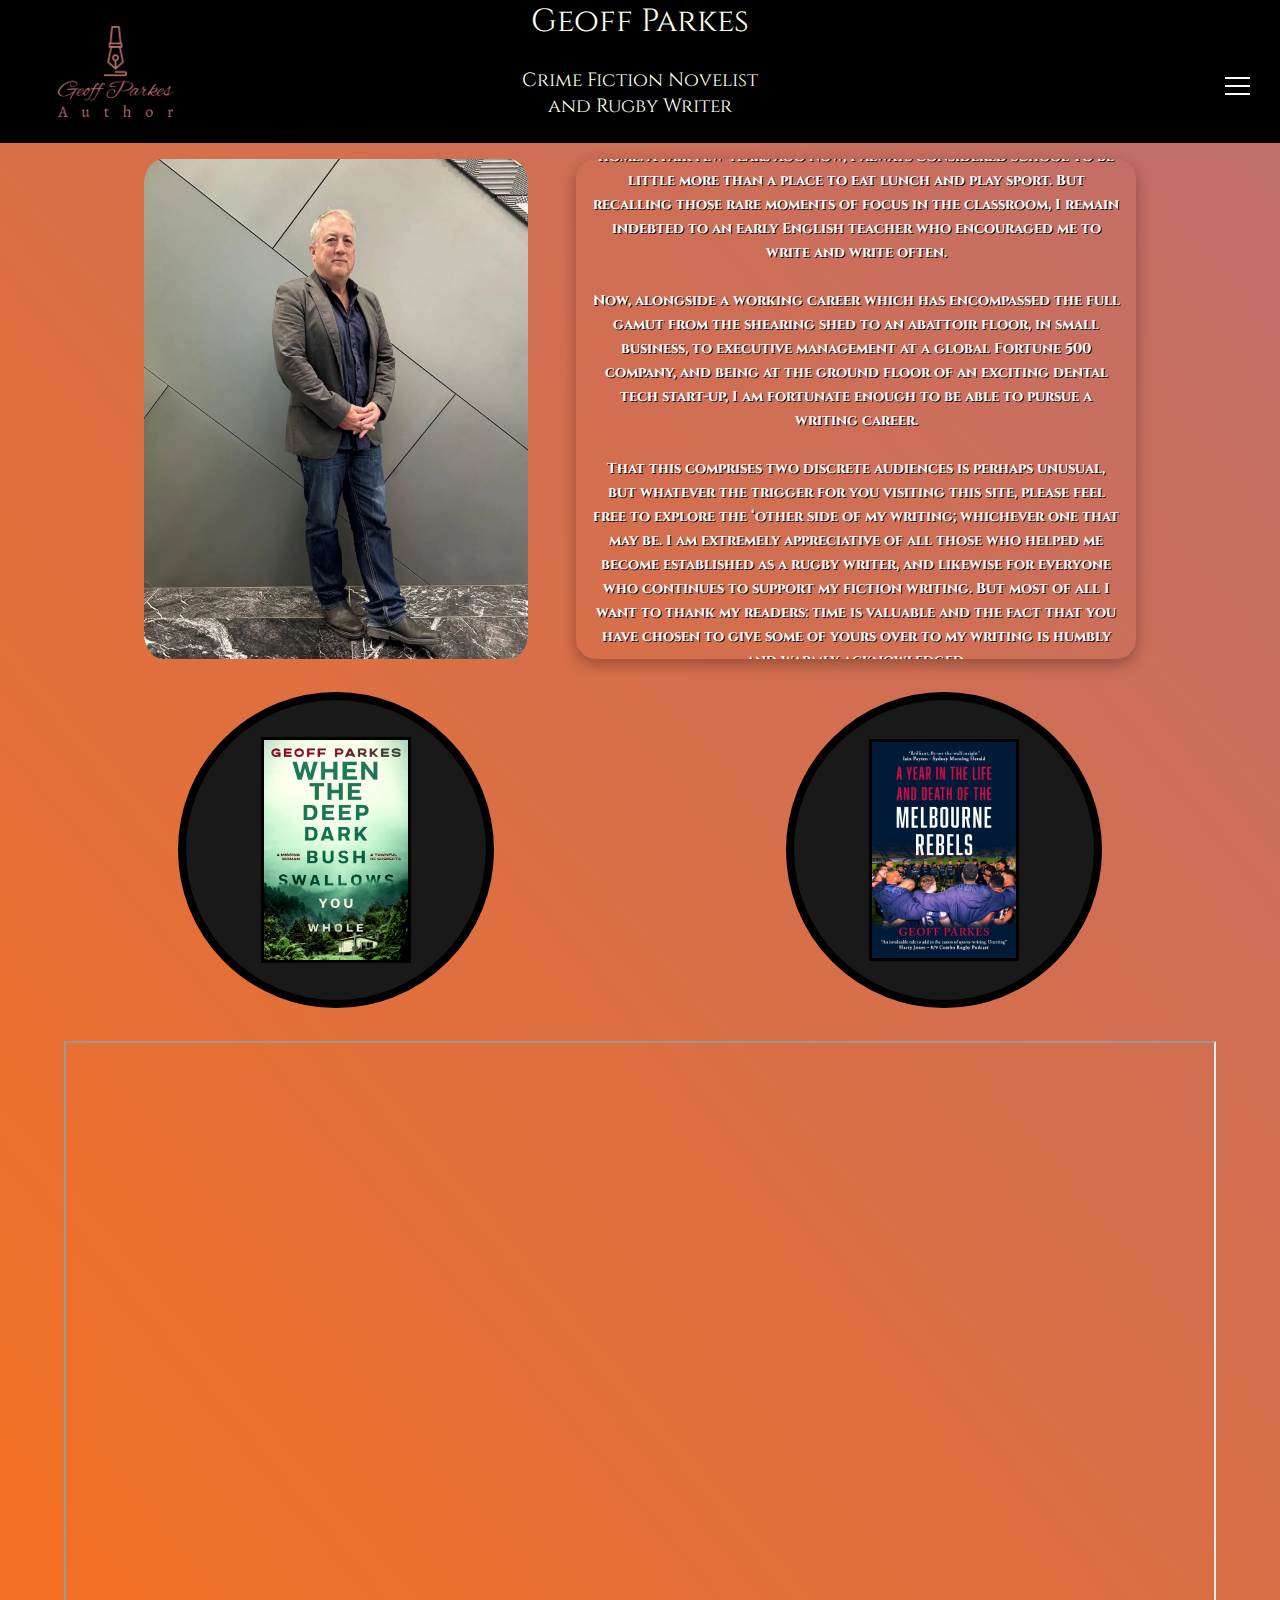
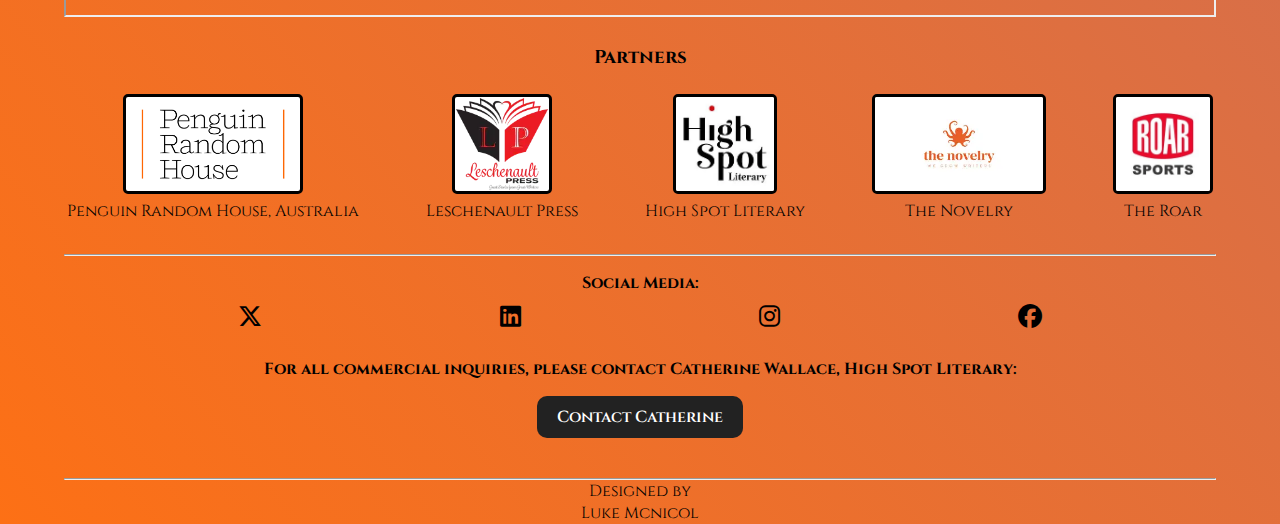
==== commit c18e5d6e: "Update index.html" ====
--- a/index.html
+++ b/index.html
@@ -8,7 +8,7 @@
     <!--Meta Data for Google-->
     <meta
       name="description"
-      content="The Official website of sports and fiction writer Geoff Parkes."
+      content="The Official website of sports and crime fiction writer Geoff Parkes."
     />
     <!--TAB ICON / SEO ITEMS-->
     <link
--- a/style.css
+++ b/style.css
@@ -9,7 +9,6 @@
   width: 100%;
   background: linear-gradient(50deg, #fd7015,
   #bd6e6e);
-  /*rosybrown / */
 }
 
 header{
@@ -802,11 +801,12 @@
     text-align: center;
     align-items: center;
     justify-content: center;
+    height: 100%;
   }
 
   .card .inside-content p {
     color: #fff;
-    font-size: 15px;
+    font-size: .85rem;
     padding: 0;
     text-shadow: #000 1px 1px;
   }
@@ -952,7 +952,7 @@
     line-height: 1em;
   }
   .card .inside-content p {
-    font-size: .9rem;
+    font-size: .8rem;
   }
   
   h2,
@@ -1391,7 +1391,7 @@
   }
   .card .inside-content p {
     color: #fff;
-    font-size: .6rem;
+    font-size: .9rem;
     padding: 0 1.5rem;
   }
   .card .inside-content a {
@@ -1614,8 +1614,9 @@
   }
   .card .inside-content p {
     color: #fff;
-    font-size: .6rem;
+    font-size: .87rem;
     padding: 0 1rem;
+    text-shadow: #000 1.5px 1.5px;
   }
   .card .inside-content a {
     position: relative;
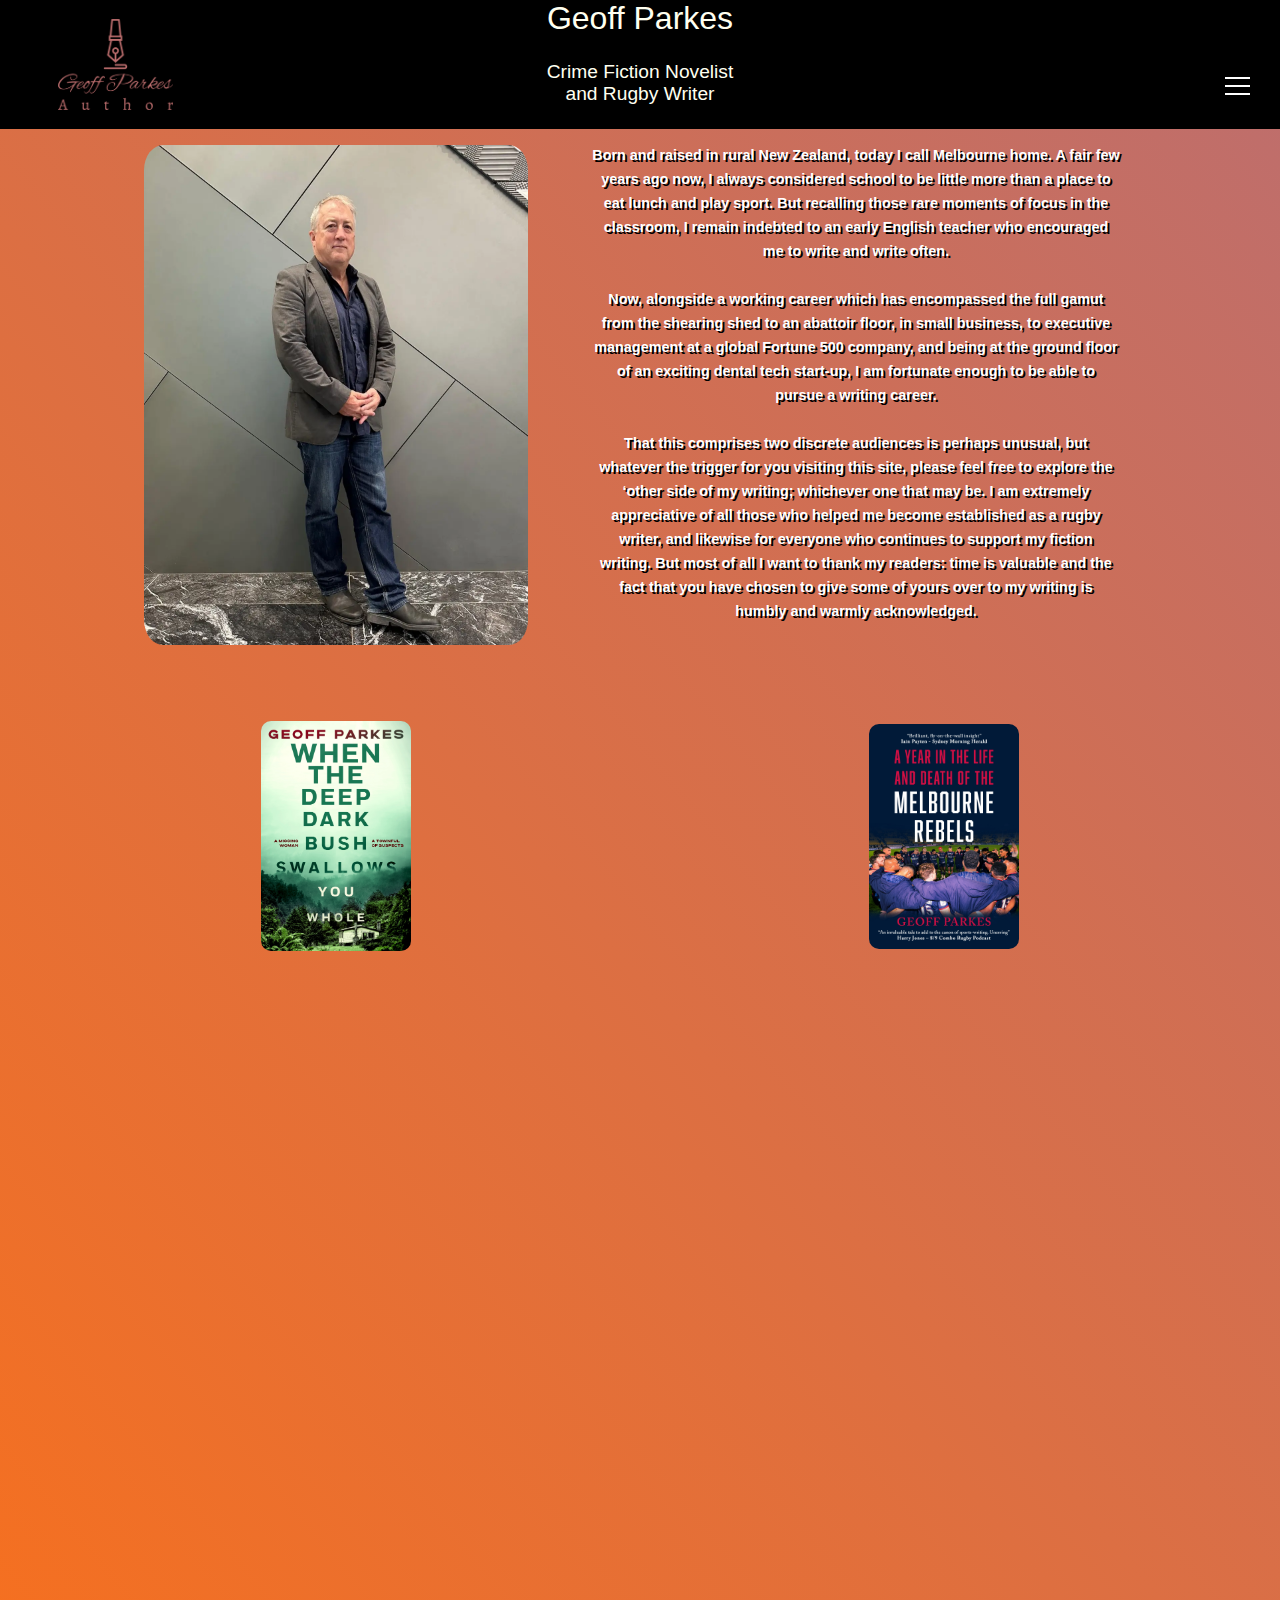
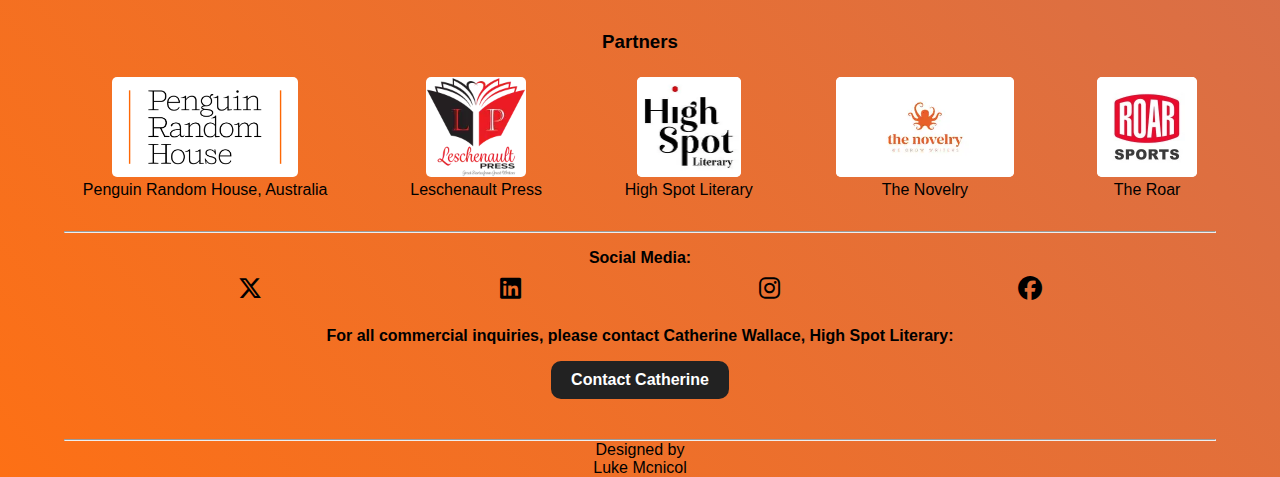
==== commit f9c434ed: "Update index.html" ====
--- a/index.html
+++ b/index.html
@@ -21,7 +21,7 @@
 
     <!--Style Sheets-->
     <link
-      href="https://fonts.googleapis.com/css2?family=Cinzel:wght@400..900&display=swap"
+      href="https://fonts.googleapis.com/css2?family=Playfair+Display:ital,wght@0,400..900;1,400..900&display=swap"
       rel="stylesheet"
     />
     <link rel="stylesheet" href="style.css" />
--- a/style.css
+++ b/style.css
@@ -22,7 +22,7 @@
 a {
   color: #000;
   text-decoration: none;
-  font-family: "cinzel", sans-serif;
+  font-family: "Playfair+Display", sans-serif;
 }
 
 
@@ -43,6 +43,8 @@
 }
 
 iframe{
+  border: none;
+  border-radius: 20px;
   aspect-ratio: 2 / 1;
   width: 90% !important;
 }
@@ -59,7 +61,7 @@
   align-items: center;
   justify-content: center;
   font-size: 1.2rem;
-  font-family: 'cinzel', sans-serif;
+  font-family: 'Playfair+Display', sans-serif;
   font-weight: 500;
   box-shadow: rgba(0, 0, 0, 0.3);
   margin: 0 auto;
@@ -271,7 +273,7 @@
     justify-items: center;
     margin: 0 auto;
     padding: 0;
-    font-family: 'cinzel', sans-serif;
+    font-family: 'Playfair+Display', sans-serif;
     font-weight: 400;
     color: #fffff0 ;
     text-shadow: #000 1px 1px;
@@ -288,7 +290,7 @@
     background-position: 50% 35%;
     background-repeat: no-repeat;
     background-size: 40px;
-    font-family: "cinzel", sans-serif;
+    font-family: "Playfair+Display", sans-serif;
   }
 
   .hero-text-head p{
@@ -296,7 +298,7 @@
     text-align: center;
     margin: .5rem auto;
     padding: 1rem 1rem;
-    font-family: "cinzel", sans-serif;
+    font-family: "Playfair+Display", sans-serif;
     font-size: 1.2rem;
     color: #fffff0 ;
     text-shadow: #000 1px 1px;
@@ -319,7 +321,7 @@
   .sub-title-text{
     margin: .5rem 0;
     text-align: center;
-    font-family: 'cinzel', sans-serif;
+    font-family: 'Playfair+Display', sans-serif;
     padding: 1rem 0;
     color: #fff;
     text-shadow: #000 2px 2px;
@@ -331,7 +333,7 @@
     width: 90%;
     text-align: left;
     align-items: center;
-    font-family: "cinzel", sans-serif;
+    font-family: "Playfair+Display", sans-serif;
     font-weight: 700;
     color: #fff;
     text-shadow: #000 1px 1px;
@@ -429,8 +431,7 @@
     background-color: #fd7015;
     color: #fff;
     text-shadow: #000 1px 1px;
-    border: #000 solid 3px;
-    border-radius: 5px;
+    border-radius: 50px;
     transition: background-color 0.3s ease;
   }
 
@@ -478,7 +479,7 @@
 .book h2 {
   font-size: 1.5;
   margin-bottom: 10px;
-  font-family: 'cinzel', sans-serif;
+  font-family: 'Playfair+Display', sans-serif;
 }
 
 .book p {
@@ -515,10 +516,7 @@
 .event {
   display: flex;
   flex-direction: column;
-  background-color: #fffff0;
-  border: 1px solid #ddd;
   border-radius: 8px;
-  box-shadow: 0 4px 8px rgba(0, 0, 0, 0.1);
   padding: 20px;
   width: 80%;
   height: 100%;
@@ -543,29 +541,26 @@
 .event h2 {
   font-size: 1.5;
   margin-bottom: 10px;
-  font-family: 'cinzel', sans-serif;
+  font-family: 'Playfair+Display', sans-serif;
 }
 
 .event p {
   font-size: 1.2rem;
-  color: #555;
+  color: #fff;
+  text-shadow: #000 1px 1px;
   margin-bottom: 10px;
 }
 
 .event button {
-  background-color: #fd7015;
-  border: #000 solid 3px;
+  background:linear-gradient(#bd6e6e, #fd7015);
   text-shadow: #000 1px 1px;
   color: white;
+  border: none;
   padding: 10px 20px;
   border-radius: 4px;
   cursor: pointer;
   transition: background-color 0.3s ease;
   margin: 1rem 0;
-}
-
-.event button:hover {
-  background-color: #0056b3;
 }
 
 /* Modal styles */
@@ -580,7 +575,6 @@
   right: 0;
   width: 100%;
   height: 100vh;
-  background-color: rgba(0, 0, 0, 0.6);
   margin: 0 auto;
   text-align: center;
   align-items: center;
@@ -588,7 +582,7 @@
 }
 
 .modal-content {
-  background-color: #FFFFF0;
+  background: linear-gradient( -75deg, #bd6e6e, #fd7015);
   margin: 0 auto;
   padding: 20px;
   width: 80%;
@@ -606,7 +600,7 @@
 .modal-content h2 {
   margin-top: 0;
   font-size: 24px;
-  font-family: 'cinzel', sans-serif;
+  font-family: 'Playfair+Display', sans-serif;
 }
 
 .modal-content img {
@@ -656,7 +650,7 @@
   .column-title{
     font-size: 1rem;
     margin: .5rem 1rem;
-    font-family: "cinzel", sans-serif;
+    font-family: "Playfair+Display", sans-serif;
   }
 
   .contact-list{
@@ -756,8 +750,7 @@
     width: 300px;
     height: 300px;
     border-radius: 50%;
-    background: #191919;
-    border: 8px solid;
+    background: linear-gradient(#bd6e6e, #fd7015);
     transition: 0.5s, background 0.5s;
     transition-delay: 0.75s, 1s;
   }
@@ -766,15 +759,16 @@
     width: 90%;
     height: 100%;
     border-radius: 20px;
-    background: #fd7015;
-    margin: 0 auto;
+    margin: 0 auto;
+    background: none;
+    border: none;
   }
   .card .circle .logo {
     position: relative;
     width: 150px;
     transition: 0.5s;
     transition-delay: 0.5s;
-    border: #000 solid;
+    border-radius: 10px;
   }
   .card:hover .circle .logo {
     transform: scale(0);
@@ -813,7 +807,7 @@
   .card .inside-content a {
     position: relative;
     color: #fff;
-    background: #222222;
+    background: linear-gradient(#fd7015, #bd6e6e);
     padding: 10px 20px;
     border-radius: 10px;
     display: inline-block;
@@ -843,7 +837,7 @@
 
   .partners{
     margin: .5rem 0;
-    font-family: "cinzel", sans-serif;
+    font-family: "Playfair+Display", sans-serif;
   }
 
   .partner-full{
@@ -858,7 +852,6 @@
   .partners-container img{
     max-width: 200px;
     height: 100px;
-    border: #000 solid;
     border-radius: 5px;
     background-color: #fff;
   }
@@ -871,10 +864,8 @@
     align-items: flex-start;
     margin: 0 auto;
     max-width: 1000px;
-    background-color: #FFFFF0;
     padding: 1rem 2rem;
     border-radius: 8px;
-    box-shadow: 0 4px 12px rgba(0, 0, 0, 0.1);
   }
 
   .book-grid{
@@ -898,7 +889,7 @@
     padding: 1rem 0;
     line-height: 1.6;
     color: #000;
-    font-family: "cinzel", sans-serif;
+    font-family: "Playfair+Display", sans-serif;
   }
 
   .reviews{
@@ -912,15 +903,15 @@
   }
 
   .book-title-left{
-    font-family: 'cinzel', sans-serif;
+    font-family: 'Playfair+Display', sans-serif;
     font-size: 1.5rem;
     font-weight: bold;
-    color: #333;
+    color: #000;
     margin-bottom: 5px;
   }
 
   .book-title-right{
-    font-family: 'cinzel', sans-serif;
+    font-family: 'Playfair+Display', sans-serif;
     display: none;
   }
 
@@ -940,7 +931,7 @@
   .info p{
     display: flex;
     flex-direction: column;
-    font-family: "cinzel", sans-serif;
+    font-family: "Playfair+Display", sans-serif;
   }
 
 }
@@ -982,7 +973,7 @@
 
   .partners{
     margin: .5rem 0;
-    font-family: "cinzel", sans-serif;
+    font-family: "Playfair+Display", sans-serif;
   }
 
   .partner-full{
@@ -997,9 +988,7 @@
   .partners-container img{
     max-width: 300px;
     height: 150px;
-    border: #000 solid;
     border-radius: 5px;
-    background-color: #fff;
   }
 }
 /*Small Screens*/
@@ -1031,9 +1020,7 @@
   .small-hero{
     margin: 3rem auto;
     font-size: 2rem;
-    border: rgba(0, 0, 0, 0.1);
-    box-shadow: 0 5px 15px rgba(0, 0, 0, 0.3);    
-    border-radius: 20px;
+    text-shadow: #000 2px 2px;
     line-height: 2.1rem;
     text-align: center;
     align-items: center;
@@ -1141,8 +1128,7 @@
     width: 300px;
     height: 300px;
     border-radius: 50%;
-    background: #191919;
-    border: 8px solid;
+    background: linear-gradient(#bd6e6e, #fd7015);
     transition: 0.5s, background 0.5s;
     transition-delay: 0.75s, 1s;
   }
@@ -1176,7 +1162,7 @@
 
   .partners{
     margin: .5rem 0;
-    font-family: "cinzel", sans-serif;
+    font-family: "Playfair+Display", sans-serif;
   }
 
   .partner-full{
@@ -1200,9 +1186,7 @@
   .partners-container img{
     max-width: 200px;
     height: 100px;
-    border: #000 solid;
     border-radius: 5px;
-    background-color: #fff;
   }
   /*FICTION AND NON FICTION PAGES*/
 
@@ -1259,7 +1243,7 @@
   .reviews{
     margin-top: .1rem;
     font-size: 0.95em;
-    color: #555;
+    color: #000;
     display: flex;
     flex-direction: column;
     width: 100%;
@@ -1328,8 +1312,7 @@
     width: 300px;
     height: 300px;
     border-radius: 50%;
-    background: #191919;
-    border: 8px solid;
+    background: linear-gradient(#bd6e6e, #fd7015);
     transition: 0.5s, background 0.5s;
     transition-delay: 0.75s, 1s;
   }
@@ -1338,7 +1321,6 @@
     width: 90%;
     height: 100%;
     border-radius: 20px;
-    background: #fd7015;
   }
   .card .circle .logo {
     position: relative;
@@ -1397,7 +1379,6 @@
   .card .inside-content a {
     position: relative;
     color: #fff;
-    background: #222222;
     padding: 10px 20px;
     border-radius: 10px;
     display: inline-block;
@@ -1435,7 +1416,7 @@
     margin: 0.5rem 0;
     text-decoration: underline;
     text-align: center;
-    font-family: 'cinzel', sans-serif;
+    font-family: 'Playfair+Display', sans-serif;
     padding: 0;
     width: 100%;
   }
@@ -1453,9 +1434,6 @@
     display: block;
     margin: 1rem auto;
     font-size: 1rem;
-    border: rgba(0, 0, 0, 0.1);
-    box-shadow: 0 5px 15px rgba(0, 0, 0, 0.3);    
-    border-radius: 20px;
     line-height: 1.5rem;
     text-align: center;
     align-items: center;
@@ -1470,7 +1448,7 @@
   .modal {
     display: none;
     position: fixed;
-    overflow-y: scroll;
+    overflow-y: hidden;
     overflow-x: hidden;
     z-index: 1000;
     left: 0;
@@ -1478,7 +1456,6 @@
     right: 0;
     width: 100%;
     height: 100vh;
-    background-color: rgba(0, 0, 0, 0.6);
     margin: 0 auto;
     text-align: center;
     align-items: center;
@@ -1486,9 +1463,10 @@
   }
   
   .modal-content {
-    background-color: #FFFFF0;
-    margin: 0 auto;
+    background: linear-gradient( -75deg, #bd6e6e, #fd7015);
+    margin: 0rem auto;
     padding: 20px;
+    height: 100%;
     width: 80%;
     border-radius: 8px;
     box-shadow: 0 5px 15px rgba(0, 0, 0, 0.3);
@@ -1497,9 +1475,9 @@
     word-break: normal;
     text-align: center;
     align-items: center;
-    justify-content: center;
-    overflow: scroll;
-  }
+    justify-content: space-evenly;
+    overflow-y: hidden;
+    overflow-x: hidden;  }
   
   .modal-content p {
     margin-bottom: 10px;
@@ -1553,8 +1531,7 @@
     width: 300px;
     height: 300px;
     border-radius: 50%;
-    background: #191919;
-    border: 8px solid;
+    background: none;
     transition: 0.5s, background 0.5s;
     transition-delay: 0.75s, 1s;
   }
@@ -1563,7 +1540,6 @@
     width: 90%;
     height: 100%;
     border-radius: 20px;
-    background: #fd7015;
   }
   .card .circle .logo {
     position: relative;
@@ -1621,7 +1597,6 @@
   .card .inside-content a {
     position: relative;
     color: #fff;
-    background: #222222;
     padding: 10px 20px;
     border-radius: 10px;
     display: inline-block;
@@ -1643,7 +1618,7 @@
 
   .partners{
     margin: .5rem 0;
-    font-family: "cinzel", sans-serif;
+    font-family: "Playfair+Display", sans-serif;
   }
 
   .partner-full{
@@ -1674,7 +1649,6 @@
     line-height: 1.2rem;
     height: auto;
     margin: 0;
-    box-shadow: #000 10px 10px 30px;
   }
 
   .sub-title-text-page{
@@ -1751,8 +1725,8 @@
   .card .inside-content a {
     position: relative;
     color: #fff;
-    background: #222222;
-    padding: 10px 20px;
+    font-size: .8rem;
+    padding: 10px 10px;
     border-radius: 10px;
     display: inline-block;
     text-decoration: none;
@@ -1774,7 +1748,6 @@
     right: 0;
     width: 100%;
     height: 100%;
-    background-color: rgba(0, 0, 0, 0.6);
     margin: 0 auto;
     text-align: center;
     align-items: center;
@@ -1782,7 +1755,7 @@
   }
   
   .modal-content {
-    background-color: #FFFFF0;
+    background: linear-gradient( -75deg, #bd6e6e, #fd7015);
     margin: 0 auto;
     padding: 20px;
     width: 80%;
@@ -1793,7 +1766,7 @@
     word-break: normal;
     text-align: center;
     align-items: center;
-    justify-content: center;
+    justify-content: space-evenly;
     overflow: scroll;
   }
   
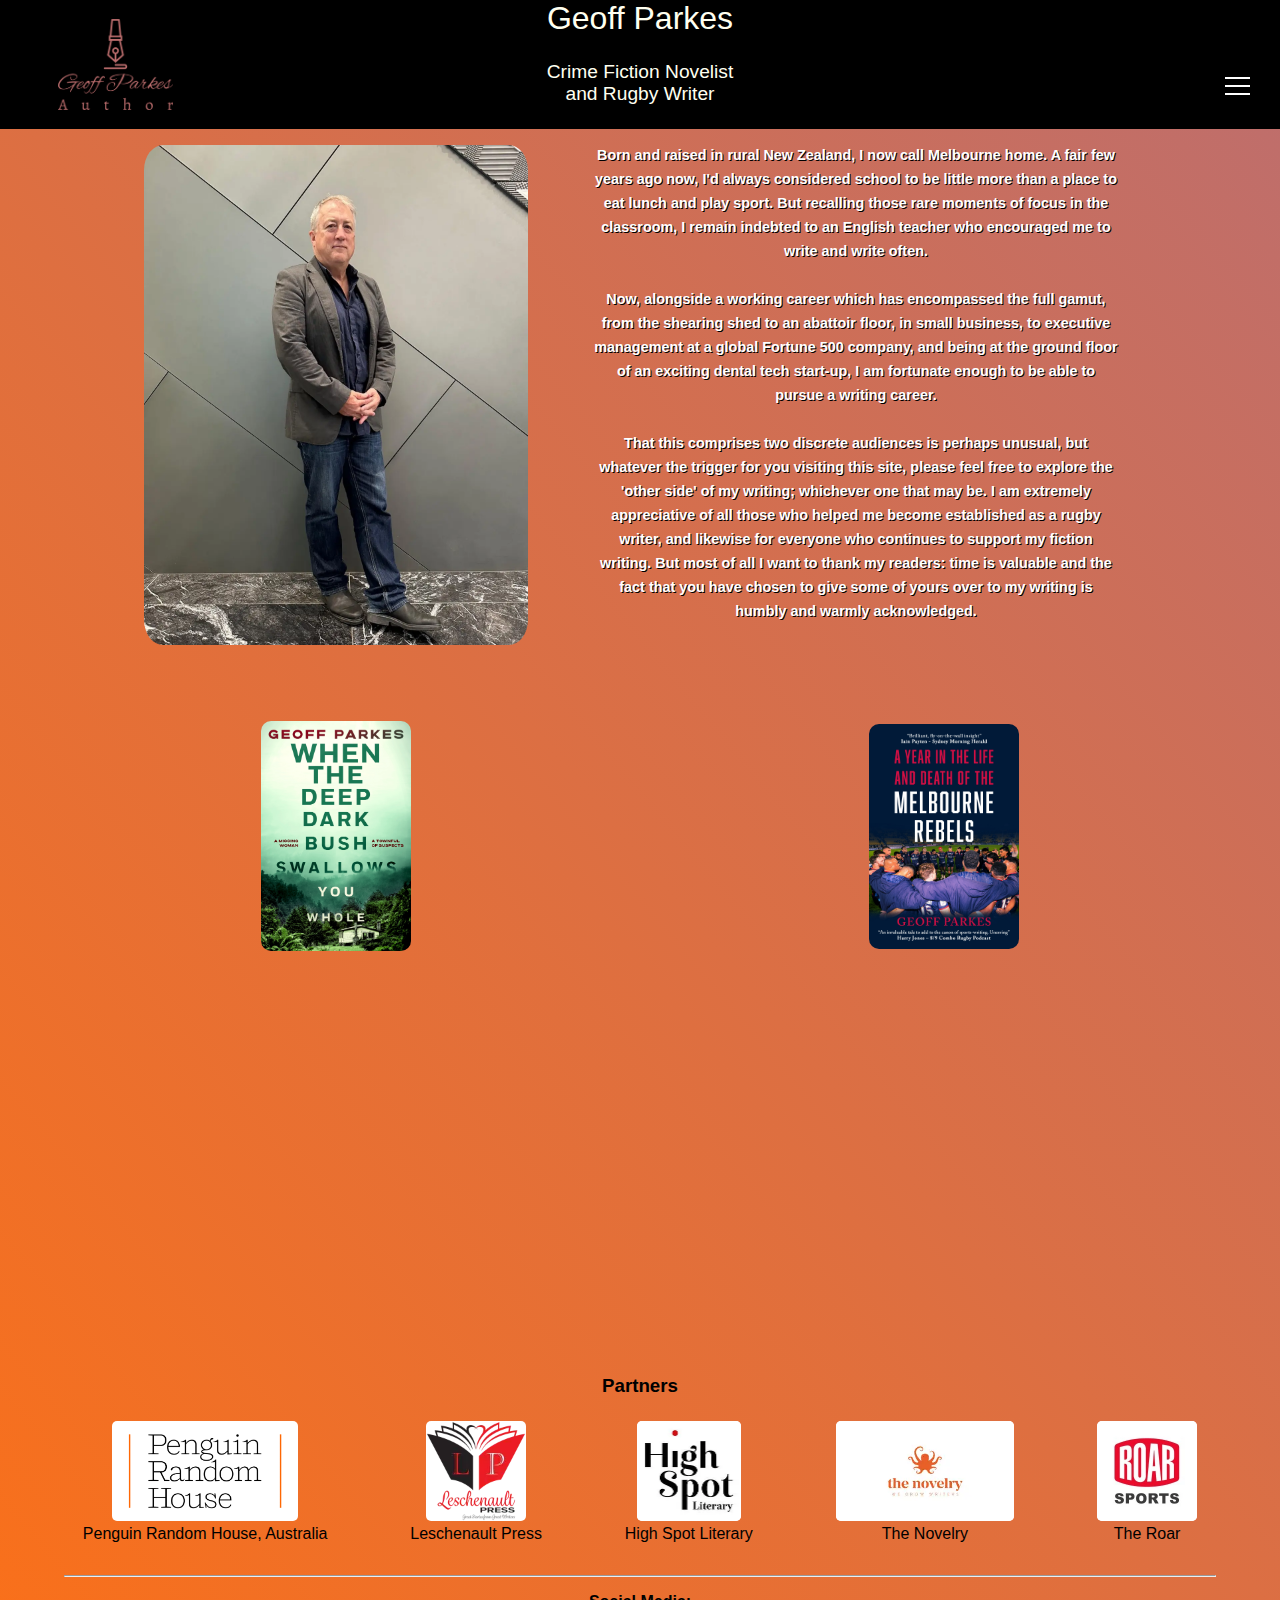
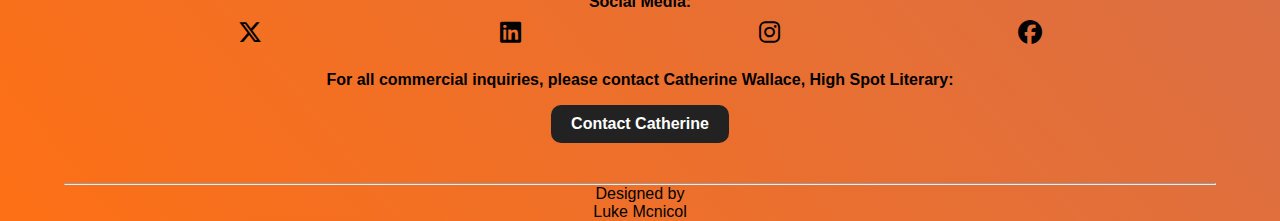
==== commit 286cfe0e: "Update index.html" ====
--- a/index.html
+++ b/index.html
@@ -8,7 +8,7 @@
     <!--Meta Data for Google-->
     <meta
       name="description"
-      content="The Official website of sports and crime fiction writer Geoff Parkes."
+      content="The Official website of sports and fiction writer Geoff Parkes."
     />
     <!--TAB ICON / SEO ITEMS-->
     <link
@@ -24,6 +24,7 @@
       href="https://fonts.googleapis.com/css2?family=Playfair+Display:ital,wght@0,400..900;1,400..900&display=swap"
       rel="stylesheet"
     />
+
     <link rel="stylesheet" href="style.css" />
     <script async src="script.js"></script>
     <link
@@ -62,19 +63,19 @@
           <img src="Images/Geoff Two_PNG_crop.webp" alt="author" />
           <input type="checkbox" name="read-more" id="read-more" />
           <p class="small-hero">
-            Born and raised in rural New Zealand, today I call Melbourne home. A
-            fair few years ago now, I always considered school to be little more
+            Born and raised in rural New Zealand, I now call Melbourne home. A
+            fair few years ago now, I'd always considered school to be little more
             than a place to eat lunch and play sport. But recalling those rare
-            moments of focus in the classroom, I remain indebted to an early
+            moments of focus in the classroom, I remain indebted to an
             English teacher who encouraged me to write and write often.<br /><br />
-            Now, alongside a working career which has encompassed the full gamut
+            Now, alongside a working career which has encompassed the full gamut,
             from the shearing shed to an abattoir floor, in small business, to
             executive management at a global Fortune 500 company, and being at
             the ground floor of an exciting dental tech start-up, I am fortunate
             enough to be able to pursue a writing career. <br /><br />
             That this comprises two discrete audiences is perhaps unusual, but
             whatever the trigger for you visiting this site, please feel free to
-            explore the ‘other side of my writing; whichever one that may be. I
+            explore the 'other side' of my writing; whichever one that may be. I
             am extremely appreciative of all those who helped me become
             established as a rugby writer, and likewise for everyone who
             continues to support my fiction writing. But most of all I want to
--- a/style.css
+++ b/style.css
@@ -9,6 +9,7 @@
   width: 100%;
   background: linear-gradient(50deg, #fd7015,
   #bd6e6e);
+  font-family: 'Playfair+Display', sans-serif;
 }
 
 header{
@@ -22,7 +23,6 @@
 a {
   color: #000;
   text-decoration: none;
-  font-family: "Playfair+Display", sans-serif;
 }
 
 
@@ -61,7 +61,6 @@
   align-items: center;
   justify-content: center;
   font-size: 1.2rem;
-  font-family: 'Playfair+Display', sans-serif;
   font-weight: 500;
   box-shadow: rgba(0, 0, 0, 0.3);
   margin: 0 auto;
@@ -273,7 +272,6 @@
     justify-items: center;
     margin: 0 auto;
     padding: 0;
-    font-family: 'Playfair+Display', sans-serif;
     font-weight: 400;
     color: #fffff0 ;
     text-shadow: #000 1px 1px;
@@ -290,7 +288,6 @@
     background-position: 50% 35%;
     background-repeat: no-repeat;
     background-size: 40px;
-    font-family: "Playfair+Display", sans-serif;
   }
 
   .hero-text-head p{
@@ -298,7 +295,6 @@
     text-align: center;
     margin: .5rem auto;
     padding: 1rem 1rem;
-    font-family: "Playfair+Display", sans-serif;
     font-size: 1.2rem;
     color: #fffff0 ;
     text-shadow: #000 1px 1px;
@@ -321,7 +317,6 @@
   .sub-title-text{
     margin: .5rem 0;
     text-align: center;
-    font-family: 'Playfair+Display', sans-serif;
     padding: 1rem 0;
     color: #fff;
     text-shadow: #000 2px 2px;
@@ -333,7 +328,6 @@
     width: 90%;
     text-align: left;
     align-items: center;
-    font-family: "Playfair+Display", sans-serif;
     font-weight: 700;
     color: #fff;
     text-shadow: #000 1px 1px;
@@ -479,7 +473,6 @@
 .book h2 {
   font-size: 1.5;
   margin-bottom: 10px;
-  font-family: 'Playfair+Display', sans-serif;
 }
 
 .book p {
@@ -516,52 +509,28 @@
 .event {
   display: flex;
   flex-direction: column;
-  border-radius: 8px;
+  border-radius: 50px;
   padding: 20px;
   width: 80%;
   height: 100%;
-  margin: 0 auto;
+  margin: 1rem auto;
   text-align: center;
   align-items: center;
   justify-content: center;
   transition: transform 0.3s ease;
+  background-color: #fff;
 }
 
 .event:hover {
   transform: translateY(-5px);
 }
 
-.event img {
-  width: auto;
-  height: 100%;
-  border-radius: 4px;
-  box-shadow: #000 5px 5px 10px;
-}
 
 .event h2 {
   font-size: 1.5;
   margin-bottom: 10px;
-  font-family: 'Playfair+Display', sans-serif;
-}
-
-.event p {
-  font-size: 1.2rem;
-  color: #fff;
-  text-shadow: #000 1px 1px;
-  margin-bottom: 10px;
-}
-
-.event button {
-  background:linear-gradient(#bd6e6e, #fd7015);
-  text-shadow: #000 1px 1px;
-  color: white;
-  border: none;
-  padding: 10px 20px;
-  border-radius: 4px;
-  cursor: pointer;
-  transition: background-color 0.3s ease;
-  margin: 1rem 0;
-}
+}
+
 
 /* Modal styles */
 .modal {
@@ -600,7 +569,6 @@
 .modal-content h2 {
   margin-top: 0;
   font-size: 24px;
-  font-family: 'Playfair+Display', sans-serif;
 }
 
 .modal-content img {
@@ -650,7 +618,6 @@
   .column-title{
     font-size: 1rem;
     margin: .5rem 1rem;
-    font-family: "Playfair+Display", sans-serif;
   }
 
   .contact-list{
@@ -730,787 +697,6 @@
     transition-delay: 0.5s;
   }
 
-  .card .circle {
-    position: absolute;
-    top: 0;
-    left: 0;
-    width: 100%;
-    height: 100%;
-    border-radius: 20px;
-    display: flex;
-    justify-content: center;
-    align-items: center;
-  }
-  .card .circle::before {
-    content: "";
-    position: absolute;
-    top: 30;
-    left: 2;
-    right: 2;
-    width: 300px;
-    height: 300px;
-    border-radius: 50%;
-    background: linear-gradient(#bd6e6e, #fd7015);
-    transition: 0.5s, background 0.5s;
-    transition-delay: 0.75s, 1s;
-  }
-  .card:hover .circle::before {
-    transition-delay: 0.5s;
-    width: 90%;
-    height: 100%;
-    border-radius: 20px;
-    margin: 0 auto;
-    background: none;
-    border: none;
-  }
-  .card .circle .logo {
-    position: relative;
-    width: 150px;
-    transition: 0.5s;
-    transition-delay: 0.5s;
-    border-radius: 10px;
-  }
-  .card:hover .circle .logo {
-    transform: scale(0);
-    transition-delay: 0s;
-  }
-
-  .product_img{
-    display: none;
-  }
-  .card .inside-content {
-    position: absolute;
-    width: 65%;
-    padding: 20px 20px;
-    opacity: 0;
-    transition: 0.5s;
-    visibility: hidden;
-  }
-  .card:hover .inside-content {
-    transition-delay: 0.75s;
-    opacity: 1;
-    visibility: visible;
-    margin-top: 15px;
-    margin: 0 auto;
-    text-align: center;
-    align-items: center;
-    justify-content: center;
-    height: 100%;
-  }
-
-  .card .inside-content p {
-    color: #fff;
-    font-size: .85rem;
-    padding: 0;
-    text-shadow: #000 1px 1px;
-  }
-  .card .inside-content a {
-    position: relative;
-    color: #fff;
-    background: linear-gradient(#fd7015, #bd6e6e);
-    padding: 10px 20px;
-    border-radius: 10px;
-    display: inline-block;
-    text-decoration: none;
-    font-weight: 600;
-    margin-top: 15px;
-  }
-  .inside-content{
-    display: flex;
-    flex-direction: column;
-    height: 100%;
-    width: auto;
-    margin: 0;
-    padding: 0;
-  }
-
-  .partners-container{
-    display: flex;
-    flex-direction: column;
-    width: 100%;
-    height: 100%;
-    text-align: center;
-    align-items: center;
-    justify-content: center;
-    margin: 0 auto;
-  }
-
-  .partners{
-    margin: .5rem 0;
-    font-family: "Playfair+Display", sans-serif;
-  }
-
-  .partner-full{
-    display: flex;
-    flex-direction: column;
-  }
-
-  .partner-full li{
-    margin: 1rem 0;
-  }
-
-  .partners-container img{
-    max-width: 200px;
-    height: 100px;
-    border-radius: 5px;
-    background-color: #fff;
-  }
-  /*END of HomePage*/
-
-  /*Start of Fiction & Non Fiction Pages*/
-  .grid-list{
-    display: flex;
-    justify-content: center;
-    align-items: flex-start;
-    margin: 0 auto;
-    max-width: 1000px;
-    padding: 1rem 2rem;
-    border-radius: 8px;
-  }
-
-  .book-grid{
-    display: flex;
-    flex-direction: column;
-  }
-
-  .left-column{
-    display: flex;
-    flex-direction: column;
-  }
-
-  .book-image img{
-    height: auto;
-    max-width: 100%;
-    border-radius: 20px;
-    box-shadow: 0 2px 8px rgba(0, 0, 0, 0.1);
-  }
-
-  .book-description{
-    padding: 1rem 0;
-    line-height: 1.6;
-    color: #000;
-    font-family: "Playfair+Display", sans-serif;
-  }
-
-  .reviews{
-    margin-top: 1rem;
-  }
-
-  .right-column{
-    display: flex;
-    flex-direction: column;
-    justify-content: flex-start;
-  }
-
-  .book-title-left{
-    font-family: 'Playfair+Display', sans-serif;
-    font-size: 1.5rem;
-    font-weight: bold;
-    color: #000;
-    margin-bottom: 5px;
-  }
-
-  .book-title-right{
-    font-family: 'Playfair+Display', sans-serif;
-    display: none;
-  }
-
-  .book-author-right{
-    display: none;
-  }
-
-
-  .right-column .section-title{
-    margin-bottom: 10px;
-  }
-
-  .section-title{
-    box-shadow: rgba(0, 0, 0, 0.3);
-  }
-
-  .info p{
-    display: flex;
-    flex-direction: column;
-    font-family: "Playfair+Display", sans-serif;
-  }
-
-}
-/*Very Small Screens*/
-@media (min-width: 410px) {
-  .card .inside-content h2 {
-    color: #fff;
-    font-size: 1rem;
-    line-height: 1em;
-  }
-  .card .inside-content p {
-    font-size: .8rem;
-  }
-  
-  h2,
-  .content h2 {
-    font-size: 2rem;
-  }
-  .small-hero,
-  .Learn-more,
-  .content{
-    font-size: 1.5rem;
-  }
-
-  .hero-three img{
-    width: 90%;
-    height: auto;
-  }
-  .partners-container{
-    display: flex;
-    flex-direction: column;
-    width: 100%;
-    height: 100%;
-    text-align: center;
-    align-items: center;
-    justify-content: center;
-    margin: 0 auto;
-  }
-
-  .partners{
-    margin: .5rem 0;
-    font-family: "Playfair+Display", sans-serif;
-  }
-
-  .partner-full{
-    display: flex;
-    flex-direction: column;
-  }
-
-  .partner-full li{
-    margin: 1rem 0;
-  }
-
-  .partners-container img{
-    max-width: 300px;
-    height: 150px;
-    border-radius: 5px;
-  }
-}
-/*Small Screens*/
-@media (min-width: 640px) {
-}
-/*Medium Screens*/
-@media (min-width: 720px) {
-
-  h2,
-  .content h2 {
-    font-size: 2.2rem;
-  }
-  .small-hero,
-  .Learn-more,
-  .content{
-    font-size: 1.8rem;
-  }
-  .hero{
-    width: auto;
-    height: 100%;
-    display: block;
-    margin: 0 auto;
-    text-align: center;
-    align-items: center;
-    justify-content: space-evenly;
-  }
-
-  
-  .small-hero{
-    margin: 3rem auto;
-    font-size: 2rem;
-    text-shadow: #000 2px 2px;
-    line-height: 2.1rem;
-    text-align: center;
-    align-items: center;
-    justify-content: center;
-    text-wrap: wrap;
-  }
-
-  .author-row-2 {
-    display: flex;
-    flex-direction: column;
-    width: 100%;
-    margin: 0 auto;
-    padding: 0 5rem;
-    text-align: center;
-    align-items: center;
-    justify-content:center;
-  }
-
-  .author-row-2 img{
-    height: auto;
-    width: 320px;
-    text-align: center;
-    align-items: center;
-    justify-content: center;
-  }
-  .column-title{
-    font-size: 1rem;
-    margin: .5rem auto;
-  }
-  .contact-list{
-    display: flex;
-    flex-direction: column;
-    row-gap: 1rem;
-    width: 100%;
-    text-align: center;
-    align-items: center;
-    justify-content: space-evenly;
-    font-size: 1rem;
-    margin: 1rem auto;
-  }
-
-  .foot-column-2{
-    width: 100%;
-    text-align: center;
-    align-items: end;
-    justify-content: space-evenly;
-  }
-
-
-  .social-links{
-    display: flex;
-    flex-direction: row;
-    width: 100%;
-    text-align: center;
-    align-items: center;
-    justify-content: space-evenly;
-    margin: 0 auto;
-    font-size: 1.5rem;
-  }
-  .dev{
-    display: block;
-    width: 100%;
-    text-align: center;
-    align-items: center;
-    justify-content: center;
-  }
-
-  .dev-name{
-    width: 100%;
-    font-size: 1rem;
-  }
-
-  .card {
-    position: relative;
-    width: 50%;
-    height: 350px;
-    display: flex;
-    justify-content: center;
-    align-items: center;
-    transition: 0.5s;
-    transition-delay: 0.5s;
-  }
-  .card:hover {
-    width: 100%;
-    transition-delay: 0.5s;
-  }
-
-  .card .circle {
-    position: absolute;
-    top: 0;
-    left: 0;
-    width: 100%;
-    height: 100%;
-    border-radius: 20px;
-    display: flex;
-    justify-content: center;
-    align-items: center;
-  }
-  .card .circle::before {
-    content: "";
-    position: absolute;
-    top: 30;
-    left: 2;
-    right: 2;
-    width: 300px;
-    height: 300px;
-    border-radius: 50%;
-    background: linear-gradient(#bd6e6e, #fd7015);
-    transition: 0.5s, background 0.5s;
-    transition-delay: 0.75s, 1s;
-  }
-
-  .card .product_img {
-    position: absolute;
-    top: 50%;
-    left: 50%;
-    transform: translate(-50%, -50%) scale(0) rotate(315deg);
-    height: 300px;
-    transition: 0.5s ease-in-out;
-  }
-  .card:hover .product_img {
-    transition-delay: 0.75s;
-    top: 55%;
-    left: 80%;
-    height: 320px;
-    transform: translate(-50%, -50%) scale(1) rotate(15deg);
-  }
- 
-  .partners-container{
-    display: flex;
-    flex-direction: column;
-    width: 100%;
-    height: 100%;
-    text-align: center;
-    align-items: center;
-    justify-content: center;
-    margin: 0 auto;
-  }
-
-  .partners{
-    margin: .5rem 0;
-    font-family: "Playfair+Display", sans-serif;
-  }
-
-  .partner-full{
-    display: flex;
-    flex-direction: row;
-    flex-wrap: wrap;
-    text-align: center;
-    align-items: center;
-    justify-content: space-evenly;
-    width: 100%;
-  }
-
-  .partner-full p{
-    font-size: .5rem;
-  }
-
-  .partner-full li{
-    margin: 1rem 0;
-  }
-
-  .partners-container img{
-    max-width: 200px;
-    height: 100px;
-    border-radius: 5px;
-  }
-  /*FICTION AND NON FICTION PAGES*/
-
-  .book-grid{
-    display: grid;
-    grid-template-columns: 2fr 3fr;
-  }
-
-  .book-image img{
-    width: 80%;
-    margin: 0 auto;
-  }
-
-  .book-title-left{
-    display: none;
-  }
-  .book-author-left{
-    display: none;
-  }
-  .book-title-right{
-    font-size: 1.5rem;
-    font-weight: bold;
-    color: #000;
-    margin-bottom: 5px;
-    display: block;
-  }
-
-  .book-author-right{
-    font-size: 1.2em;
-    display: block;
-    font-weight: normal;
-    color: #666;
-    margin-bottom: 1.4rem;
-  }
-  .right-column{
-    display: flex;
-    flex-direction: column;
-    margin-bottom: 10px;
-    text-align: center;
-    align-items: center;
-    justify-content: space-evenly;
-    height: 100%;
-  }
-
-  .book-description p{
-    font-size: 1rem;
-  }
-  .section-title{
-    display: flex;
-    flex-direction: column;
-  }
-
-
-  .reviews{
-    margin-top: .1rem;
-    font-size: 0.95em;
-    color: #000;
-    display: flex;
-    flex-direction: column;
-    width: 100%;
-    text-align: center;
-    align-items: center;
-    justify-content: center;
-    margin: 0 auto;
-    padding: 2rem 2rem;
-  }
-
-  .info{
-    width: 100%;
-    height: 100%;
-    display: flex;
-    flex-direction: column;
-    text-align: center;
-    text-align: center;
-    align-items: center;
-    justify-content: center;
-    margin: 0 auto;
-    padding: 2rem 0;
-    line-height: 2rem;
-  }
-  .card-wrap{
-    display: flex;
-    flex-direction: column;
-    text-align: center;
-    align-items: center;
-    justify-content: space-evenly;
-    width: 90%;
-    margin: 0 auto;
-    column-gap: 4rem;
-  }
-
-  .card {
-    position: relative;
-    width: 50%;
-    height: 350px;
-    display: flex;
-    justify-content: center;
-    align-items: center;
-    transition: 0.5s;
-    transition-delay: 0.5s;
-  }
-  .card:hover {
-    width: 600px;
-    transition-delay: 0.5s;
-  }
-  .card .circle {
-    position: absolute;
-    top: 0;
-    left: 0;
-    width: 100%;
-    height: 100%;
-    border-radius: 20px;
-    display: flex;
-    justify-content: center;
-    align-items: center;
-  }
-  .card .circle::before {
-    content: "";
-    position: absolute;
-    top: 30;
-    left: 2;
-    right: 2;
-    width: 300px;
-    height: 300px;
-    border-radius: 50%;
-    background: linear-gradient(#bd6e6e, #fd7015);
-    transition: 0.5s, background 0.5s;
-    transition-delay: 0.75s, 1s;
-  }
-  .card:hover .circle::before {
-    transition-delay: 0.5s;
-    width: 90%;
-    height: 100%;
-    border-radius: 20px;
-  }
-  .card .circle .logo {
-    position: relative;
-    width: 150px;
-    transition: 0.5s;
-    transition-delay: 0.5s;
-  }
-  .card:hover .circle .logo {
-    transform: scale(0);
-    transition-delay: 0s;
-  }
-  .card .product_img {
-    display: inline;
-    position: absolute;
-    top: 50%;
-    left: 50%;
-    transform: translate(-50%, -50%) scale(0) rotate(315deg);
-    height: 300px;
-    transition: 0.5s ease-in-out;
-  }
-  .card:hover .product_img {
-    display: block;
-    transition-delay: 0.75s;
-    top: 55%;
-    left: 80%;
-    height: 320px;
-    transform: translate(-50%, -50%) scale(1) rotate(15deg);
-  }
-  .card .inside-content {
-    position: absolute;
-    width: 60%;
-    left: 10%;
-    padding: 20px 20px 20px 20px;
-    opacity: 0;
-    transition: 0.5s;
-    visibility: hidden;
-  }
-  .card:hover .inside-content {
-    transition-delay: 0.75s;
-    opacity: 1;
-    visibility: visible;
-    left: 30px;
-    margin-top: 15px;
-  }
-  .card .inside-content h2 {
-    color: #fff;
-    text-transform: uppercase;
-    font-size: 1rem;
-    line-height: 1em;
-  }
-  .card .inside-content p {
-    color: #fff;
-    font-size: .9rem;
-    padding: 0 1.5rem;
-  }
-  .card .inside-content a {
-    position: relative;
-    color: #fff;
-    padding: 10px 20px;
-    border-radius: 10px;
-    display: inline-block;
-    text-decoration: none;
-    font-weight: 600;
-    margin-top: 15px;
-  }
-
-
-}
-
-/*Normal Screens*/
-@media (min-width: 1024px) {  
-  .author-row-2 .small-hero{
-    font-size: .9rem;
-  }
-
-  .hero-text-head{
-    background-position: 5% 50%;
-    background-repeat: no-repeat;
-    background-size: 115px;
-  }
-
-  .hero-three {
-    display: flex;
-    flex-direction: column;
-    text-align: center;
-    align-items: center;
-    justify-content: space-around;
-    height: auto;
-    flex: 1;
-  }
-  
-  .sub-title-text {
-    margin: 0.5rem 0;
-    text-decoration: underline;
-    text-align: center;
-    font-family: 'Playfair+Display', sans-serif;
-    padding: 0;
-    width: 100%;
-  }
-  
-  .author-row-2{
-    display: flex;
-    flex-direction: column;
-  }
-
-  .author-row-2 label{
-    display: none;
-  }
-  
-  .small-hero{
-    display: block;
-    margin: 1rem auto;
-    font-size: 1rem;
-    line-height: 1.5rem;
-    text-align: center;
-    align-items: center;
-    justify-content: center;
-  }
-
-  .author-row-2 img{
-    height: auto;
-    width: 500px;
-  }
-
-  .modal {
-    display: none;
-    position: fixed;
-    overflow-y: hidden;
-    overflow-x: hidden;
-    z-index: 1000;
-    left: 0;
-    top: 0;
-    right: 0;
-    width: 100%;
-    height: 100vh;
-    margin: 0 auto;
-    text-align: center;
-    align-items: center;
-    justify-content: center;
-  }
-  
-  .modal-content {
-    background: linear-gradient( -75deg, #bd6e6e, #fd7015);
-    margin: 0rem auto;
-    padding: 20px;
-    height: 100%;
-    width: 80%;
-    border-radius: 8px;
-    box-shadow: 0 5px 15px rgba(0, 0, 0, 0.3);
-    position: relative;
-    text-wrap: wrap;
-    word-break: normal;
-    text-align: center;
-    align-items: center;
-    justify-content: space-evenly;
-    overflow-y: hidden;
-    overflow-x: hidden;  }
-  
-  .modal-content p {
-    margin-bottom: 10px;
-    font-size: 1.5rem;
-  }
-
-
-
-  .card-wrap{
-    display: flex;
-    flex-direction: row;
-    text-align: center;
-    align-items: center;
-    justify-content: space-evenly;
-    width: 90%;
-    margin: 0 auto;
-    column-gap: 4rem;
-  }
-
-  .card {
-    position: relative;
-    width: 50%;
-    height: 350px;
-    display: flex;
-    justify-content: center;
-    align-items: center;
-    transition: 0.5s;
-    transition-delay: 0.5s;
-  }
-  .card:hover {
-    width: 600px;
-    transition-delay: 0.5s;
-  }
   .card .circle {
     position: absolute;
     top: 0;
@@ -1540,17 +726,405 @@
     width: 90%;
     height: 100%;
     border-radius: 20px;
+    margin: 0 auto;
+    background: none;
+    border: none;
   }
   .card .circle .logo {
     position: relative;
     width: 150px;
     transition: 0.5s;
     transition-delay: 0.5s;
+    border-radius: 10px;
   }
   .card:hover .circle .logo {
     transform: scale(0);
     transition-delay: 0s;
   }
+
+  .product_img{
+    display: none;
+  }
+  .card .inside-content {
+    position: absolute;
+    width: 65%;
+    padding: 20px 20px;
+    opacity: 0;
+    transition: 0.5s;
+    visibility: hidden;
+  }
+  .card:hover .inside-content {
+    transition-delay: 0.75s;
+    opacity: 1;
+    visibility: visible;
+    margin-top: 15px;
+    margin: 0 auto;
+    text-align: center;
+    align-items: center;
+    justify-content: center;
+    height: 100%;
+  }
+
+  .card .inside-content p {
+    font-weight: 700;
+    color: #fff;
+    font-size: .85rem;
+    padding: 0;
+    text-shadow: #000 1px 1px;
+  }
+  .card .inside-content a {
+    position: relative;
+    color: #fff;
+    background: linear-gradient(#fd7015, #bd6e6e);
+    padding: 10px 20px;
+    border-radius: 10px;
+    display: inline-block;
+    text-decoration: none;
+    font-weight: 600;
+    margin-top: 15px;
+  }
+  .inside-content{
+    display: flex;
+    flex-direction: column;
+    height: 100%;
+    width: auto;
+    margin: 0;
+    padding: 0;
+  }
+
+  .partners-container{
+    display: flex;
+    flex-direction: column;
+    width: 100%;
+    height: 100%;
+    text-align: center;
+    align-items: center;
+    justify-content: center;
+    margin: 0 auto;
+  }
+
+  .partners{
+    margin: .5rem 0;
+  }
+
+  .partner-full{
+    display: flex;
+    flex-direction: column;
+  }
+
+  .partner-full li{
+    margin: 1rem 0;
+  }
+
+  .partners-container img{
+    max-width: 200px;
+    height: 100px;
+    border-radius: 5px;
+    background-color: #fff;
+  }
+  /*END of HomePage*/
+
+  /*Start of Fiction & Non Fiction Pages*/
+  .grid-list{
+    display: flex;
+    justify-content: center;
+    align-items: flex-start;
+    margin: 0 auto;
+    max-width: 1000px;
+    padding: 1rem 2rem;
+    border-radius: 8px;
+  }
+
+  .book-grid{
+    display: flex;
+    flex-direction: column;
+  }
+
+  .left-column{
+    display: flex;
+    flex-direction: column;
+  }
+
+  .book-image img{
+    height: auto;
+    max-width: 100%;
+    border-radius: 20px;
+    box-shadow: 0 2px 8px rgba(0, 0, 0, 0.1);
+  }
+
+  .book-description{
+    padding: 1rem 0;
+    line-height: 1.6;
+    color: #fff;
+    text-shadow: #000 .5px .5px;
+  }
+
+  .reviews{
+    margin-top: 1rem;
+  }
+
+  .reviews p{
+    color: #fff;
+    text-shadow: #000 .5px .5px;
+  }
+
+  .reviews em{
+    color: #000;
+    text-shadow: none;
+  }
+
+  .right-column{
+    display: flex;
+    flex-direction: column;
+    justify-content: flex-start;
+  }
+
+  .book-title-left{
+    font-size: 1.5rem;
+    font-weight: bold;
+    color: #000;
+    margin-bottom: 5px;
+  }
+
+  .book-title-right{
+    display: none;
+  }
+
+  .book-author-right{
+    display: none;
+  }
+
+
+  .right-column .section-title{
+    margin-bottom: 10px;
+  }
+
+  .info p{
+    display: flex;
+    flex-direction: column;
+    color: #fff;
+    text-shadow: #000 .5px .5px;
+  }
+
+  .info strong{
+    color: #000;
+    text-shadow: none;
+  }
+
+}
+/*Very Small Screens*/
+@media (min-width: 410px) {
+  .card .inside-content h2 {
+    color: #fff;
+    font-size: 1rem;
+    line-height: 1em;
+  }
+  .card .inside-content p {
+    font-size: .8rem;
+  }
+  
+  h2,
+  .content h2 {
+    font-size: 2rem;
+  }
+  .small-hero,
+  .Learn-more,
+  .content{
+    font-size: 1.5rem;
+  }
+
+  .hero-three img{
+    width: 90%;
+    height: auto;
+  }
+  .partners-container{
+    display: flex;
+    flex-direction: column;
+    width: 100%;
+    height: 100%;
+    text-align: center;
+    align-items: center;
+    justify-content: center;
+    margin: 0 auto;
+  }
+
+  .partners{
+    margin: .5rem 0;
+  }
+
+  .partner-full{
+    display: flex;
+    flex-direction: column;
+  }
+
+  .partner-full li{
+    margin: 1rem 0;
+  }
+
+  .partners-container img{
+    max-width: 300px;
+    height: 150px;
+    border-radius: 5px;
+  }
+}
+/*Small Screens*/
+@media (min-width: 640px) {
+}
+/*Medium Screens*/
+@media (min-width: 720px) {
+
+  
+iframe{
+  border: none;
+  border-radius: 20px;
+  aspect-ratio: 8 / 4;
+  width: 50% !important;
+}
+  h2,
+  .content h2 {
+    font-size: 2.2rem;
+  }
+  .small-hero,
+  .Learn-more,
+  .content{
+    font-size: 1.8rem;
+  }
+  .hero{
+    width: auto;
+    height: 100%;
+    display: block;
+    margin: 0 auto;
+    text-align: center;
+    align-items: center;
+    justify-content: space-evenly;
+  }
+
+  
+  .small-hero{
+    margin: 3rem auto;
+    font-size: 2rem;
+    text-shadow: #000 1px 1px;
+    line-height: 2.1rem;
+    text-align: center;
+    align-items: center;
+    justify-content: center;
+    text-wrap: wrap;
+  }
+
+  .author-row-2 {
+    display: flex;
+    flex-direction: column;
+    width: 100%;
+    margin: 0 auto;
+    padding: 0 5rem;
+    text-align: center;
+    align-items: center;
+    justify-content:center;
+  }
+
+  .author-row-2 img{
+    height: auto;
+    width: 320px;
+    text-align: center;
+    align-items: center;
+    justify-content: center;
+  }
+  .column-title{
+    font-size: 1rem;
+    margin: .5rem auto;
+  }
+  .contact-list{
+    display: flex;
+    flex-direction: column;
+    row-gap: 1rem;
+    width: 100%;
+    text-align: center;
+    align-items: center;
+    justify-content: space-evenly;
+    font-size: 1rem;
+    margin: 1rem auto;
+  }
+
+  .foot-column-2{
+    width: 100%;
+    text-align: center;
+    align-items: end;
+    justify-content: space-evenly;
+  }
+
+
+  .social-links{
+    display: flex;
+    flex-direction: row;
+    width: 100%;
+    text-align: center;
+    align-items: center;
+    justify-content: space-evenly;
+    margin: 0 auto;
+    font-size: 1.5rem;
+  }
+  #contact-here{
+    display: flex;
+    flex-direction: row;
+    width: 100%;
+    text-align: center;
+    align-items: center;
+    justify-content: center;
+    margin: 0 1rem;
+    padding: 0 15rem;
+  }
+  .dev{
+    display: block;
+    width: 100%;
+    text-align: center;
+    align-items: center;
+    justify-content: center;
+  }
+
+  .dev-name{
+    width: 100%;
+    font-size: 1rem;
+  }
+
+  .card {
+    position: relative;
+    width: 50%;
+    height: 350px;
+    display: flex;
+    justify-content: center;
+    align-items: center;
+    transition: 0.5s;
+    transition-delay: 0.5s;
+  }
+  .card:hover {
+    width: 100%;
+    transition-delay: 0.5s;
+  }
+
+  .card .circle {
+    position: absolute;
+    top: 0;
+    left: 0;
+    width: 100%;
+    height: 100%;
+    border-radius: 20px;
+    display: flex;
+    justify-content: center;
+    align-items: center;
+  }
+  .card .circle::before {
+    content: "";
+    position: absolute;
+    top: 30;
+    left: 2;
+    right: 2;
+    width: 300px;
+    height: 300px;
+    border-radius: 50%;
+    transition: 0.5s, background 0.5s;
+    transition-delay: 0.75s, 1s;
+  }
+
   .card .product_img {
     position: absolute;
     top: 50%;
@@ -1563,7 +1137,206 @@
     transition-delay: 0.75s;
     top: 55%;
     left: 80%;
-    height: 230px;
+    height: 320px;
+    transform: translate(-50%, -50%) scale(1) rotate(15deg);
+  }
+ 
+  .partners-container{
+    display: flex;
+    flex-direction: column;
+    width: 100%;
+    height: 100%;
+    text-align: center;
+    align-items: center;
+    justify-content: center;
+    margin: 0 auto;
+  }
+
+  .partners{
+    margin: .5rem 0;
+  }
+
+  .partner-full{
+    display: flex;
+    flex-direction: row;
+    flex-wrap: wrap;
+    text-align: center;
+    align-items: center;
+    justify-content: space-evenly;
+    width: 100%;
+  }
+
+  .partner-full p{
+    font-size: .5rem;
+  }
+
+  .partner-full li{
+    margin: 1rem 0;
+  }
+
+  .partners-container img{
+    max-width: 200px;
+    height: 100px;
+    border-radius: 5px;
+  }
+  /*FICTION AND NON FICTION PAGES*/
+
+  .book-grid{
+    display: grid;
+    grid-template-columns: 2fr 3fr;
+  }
+
+  .book-image img{
+    width: 80%;
+    margin: 0 auto;
+  }
+
+  .book-title-left{
+    display: none;
+  }
+  .book-author-left{
+    display: none;
+  }
+  .book-title-right{
+    font-size: 1.5rem;
+    font-weight: bold;
+    color: #000;
+    margin-bottom: 5px;
+    display: block;
+  }
+
+  .book-author-right{
+    font-size: 1.2em;
+    display: block;
+    font-weight: normal;
+    color: #666;
+    margin-bottom: 1.4rem;
+  }
+  .right-column{
+    display: flex;
+    flex-direction: column;
+    margin-bottom: 10px;
+    text-align: center;
+    align-items: center;
+    justify-content: space-evenly;
+    height: 100%;
+  }
+
+  .book-description p{
+    font-size: 1rem;
+  }
+  .section-title{
+    display: flex;
+    flex-direction: column;
+  }
+
+
+  .reviews{
+    margin-top: .1rem;
+    font-size: 0.95em;
+    color: #000;
+    display: flex;
+    flex-direction: column;
+    width: 100%;
+    text-align: center;
+    align-items: center;
+    justify-content: center;
+    margin: 0 auto;
+    padding: 1rem 2rem;
+  }
+
+  .info{
+    width: 100%;
+    height: 100%;
+    display: flex;
+    flex-direction: column;
+    text-align: center;
+    text-align: center;
+    align-items: center;
+    justify-content: center;
+    margin: 0 auto;
+    padding: 2rem 0;
+    line-height: 2rem;
+  }
+  .card-wrap{
+    display: flex;
+    flex-direction: column;
+    text-align: center;
+    align-items: center;
+    justify-content: space-evenly;
+    width: 90%;
+    margin: 0 auto;
+    column-gap: 4rem;
+  }
+
+  .card {
+    position: relative;
+    width: 50%;
+    height: 350px;
+    display: flex;
+    justify-content: center;
+    align-items: center;
+    transition: 0.5s;
+    transition-delay: 0.5s;
+  }
+  .card:hover {
+    width: 600px;
+    transition-delay: 0.5s;
+  }
+  .card .circle {
+    position: absolute;
+    top: 0;
+    left: 0;
+    width: 100%;
+    height: 100%;
+    border-radius: 20px;
+    display: flex;
+    justify-content: center;
+    align-items: center;
+  }
+  .card .circle::before {
+    content: "";
+    position: absolute;
+    top: 30;
+    left: 2;
+    right: 2;
+    width: 300px;
+    height: 300px;
+    border-radius: 50%;
+    transition: 0.5s, background 0.5s;
+    transition-delay: 0.75s, 1s;
+  }
+  .card:hover .circle::before {
+    transition-delay: 0.5s;
+    width: 90%;
+    height: 100%;
+    border-radius: 20px;
+  }
+  .card .circle .logo {
+    position: relative;
+    width: 150px;
+    transition: 0.5s;
+    transition-delay: 0.5s;
+  }
+  .card:hover .circle .logo {
+    transform: scale(0);
+    transition-delay: 0s;
+  }
+  .card .product_img {
+    display: inline;
+    position: absolute;
+    top: 50%;
+    left: 50%;
+    transform: translate(-50%, -50%) scale(0) rotate(315deg);
+    height: 300px;
+    transition: 0.5s ease-in-out;
+  }
+  .card:hover .product_img {
+    display: block;
+    transition-delay: 0.75s;
+    top: 55%;
+    left: 80%;
+    height: 320px;
     transform: translate(-50%, -50%) scale(1) rotate(15deg);
   }
   .card .inside-content {
@@ -1585,14 +1358,13 @@
   .card .inside-content h2 {
     color: #fff;
     text-transform: uppercase;
-    font-size: .9rem;
+    font-size: 1rem;
     line-height: 1em;
   }
   .card .inside-content p {
     color: #fff;
-    font-size: .87rem;
-    padding: 0 1rem;
-    text-shadow: #000 1.5px 1.5px;
+    font-size: .9rem;
+    padding: 0 1.5rem;
   }
   .card .inside-content a {
     position: relative;
@@ -1605,6 +1377,223 @@
     margin-top: 15px;
   }
 
+
+}
+
+/*Normal Screens*/
+@media (min-width: 1024px) {  
+  .author-row-2 .small-hero{
+    font-size: .9rem;
+  }
+
+  .hero-text-head{
+    background-position: 5% 50%;
+    background-repeat: no-repeat;
+    background-size: 115px;
+  }
+
+  .hero-three {
+    display: flex;
+    flex-direction: column;
+    text-align: center;
+    align-items: center;
+    justify-content: space-around;
+    height: auto;
+    flex: 1;
+  }
+  
+  .sub-title-text {
+    margin: 0.5rem 0;
+    text-decoration: underline;
+    text-align: center;
+    padding: 0;
+    width: 100%;
+  }
+  
+  .author-row-2{
+    display: flex;
+    flex-direction: column;
+  }
+
+  .author-row-2 label{
+    display: none;
+  }
+  
+  .small-hero{
+    display: block;
+    margin: 1rem auto;
+    font-size: 1rem;
+    line-height: 1.5rem;
+    text-align: center;
+    align-items: center;
+    justify-content: center;
+  }
+
+  .author-row-2 img{
+    height: auto;
+    width: 500px;
+  }
+
+  .modal {
+    display: none;
+    position: fixed;
+    overflow-y: hidden;
+    overflow-x: hidden;
+    z-index: 1000;
+    left: 0;
+    top: 0;
+    right: 0;
+    width: 100%;
+    height: 100vh;
+    margin: 0 auto;
+    text-align: center;
+    align-items: center;
+    justify-content: center;
+  }
+  
+  .modal-content {
+    background: linear-gradient( -75deg, #bd6e6e, #fd7015);
+    margin: 0rem auto;
+    padding: 20px;
+    height: 100%;
+    width: 80%;
+    border-radius: 8px;
+    box-shadow: 0 5px 15px rgba(0, 0, 0, 0.3);
+    position: relative;
+    text-wrap: wrap;
+    word-break: normal;
+    text-align: center;
+    align-items: center;
+    justify-content: space-evenly;
+    overflow-y: hidden;
+    overflow-x: hidden;  }
+  
+  .modal-content p {
+    margin-bottom: 10px;
+    font-size: 1.5rem;
+  }
+
+
+
+  .card-wrap{
+    display: flex;
+    flex-direction: row;
+    text-align: center;
+    align-items: center;
+    justify-content: space-evenly;
+    width: 90%;
+    margin: 0 auto;
+    column-gap: 4rem;
+  }
+
+  .card {
+    position: relative;
+    width: 50%;
+    height: 350px;
+    display: flex;
+    justify-content: center;
+    align-items: center;
+    transition: 0.5s;
+    transition-delay: 0.5s;
+  }
+  .card:hover {
+    width: 600px;
+    transition-delay: 0.5s;
+  }
+  .card .circle {
+    position: absolute;
+    top: 0;
+    left: 0;
+    width: 100%;
+    height: 100%;
+    border-radius: 20px;
+    display: flex;
+    justify-content: center;
+    align-items: center;
+  }
+  .card .circle::before {
+    content: "";
+    position: absolute;
+    top: 30;
+    left: 2;
+    right: 2;
+    width: 300px;
+    height: 300px;
+    border-radius: 50%;
+    background: none;
+    transition: 0.5s, background 0.5s;
+    transition-delay: 0.75s, 1s;
+  }
+  .card:hover .circle::before {
+    transition-delay: 0.5s;
+    width: 90%;
+    height: 100%;
+    border-radius: 20px;
+  }
+  .card .circle .logo {
+    position: relative;
+    width: 150px;
+    transition: 0.5s;
+    transition-delay: 0.5s;
+  }
+  .card:hover .circle .logo {
+    transform: scale(0);
+    transition-delay: 0s;
+  }
+  .card .product_img {
+    position: absolute;
+    top: 50%;
+    left: 50%;
+    transform: translate(-50%, -50%) scale(0) rotate(315deg);
+    height: 300px;
+    transition: 0.5s ease-in-out;
+  }
+  .card:hover .product_img {
+    transition-delay: 0.75s;
+    top: 55%;
+    left: 80%;
+    height: 230px;
+    transform: translate(-50%, -50%) scale(1) rotate(15deg);
+  }
+  .card .inside-content {
+    position: absolute;
+    width: 60%;
+    left: 10%;
+    padding: 20px 20px 20px 20px;
+    opacity: 0;
+    transition: 0.5s;
+    visibility: hidden;
+  }
+  .card:hover .inside-content {
+    transition-delay: 0.75s;
+    opacity: 1;
+    visibility: visible;
+    left: 30px;
+    margin-top: 15px;
+  }
+  .card .inside-content h2 {
+    color: #fff;
+    text-transform: uppercase;
+    font-size: .9rem;
+    line-height: 1em;
+  }
+  .card .inside-content p {
+    color: #fff;
+    font-size: .87rem;
+    padding: 0 1rem;
+    text-shadow: #000 1.5px 1.5px;
+  }
+  .card .inside-content a {
+    position: relative;
+    color: #fff;
+    padding: 10px 20px;
+    border-radius: 10px;
+    display: inline-block;
+    text-decoration: none;
+    font-weight: 600;
+    margin-top: 15px;
+  }
+
   .partners-container{
     display: flex;
     flex-direction: column;
@@ -1618,7 +1607,6 @@
 
   .partners{
     margin: .5rem 0;
-    font-family: "Playfair+Display", sans-serif;
   }
 
   .partner-full{
@@ -1718,7 +1706,7 @@
 
   .card .inside-content p {
     color: #fff;
-    font-size: 1rem;
+    font-size: .9rem;
     padding: 2rem 2rem 0 0 ;
     text-align: center;
   }
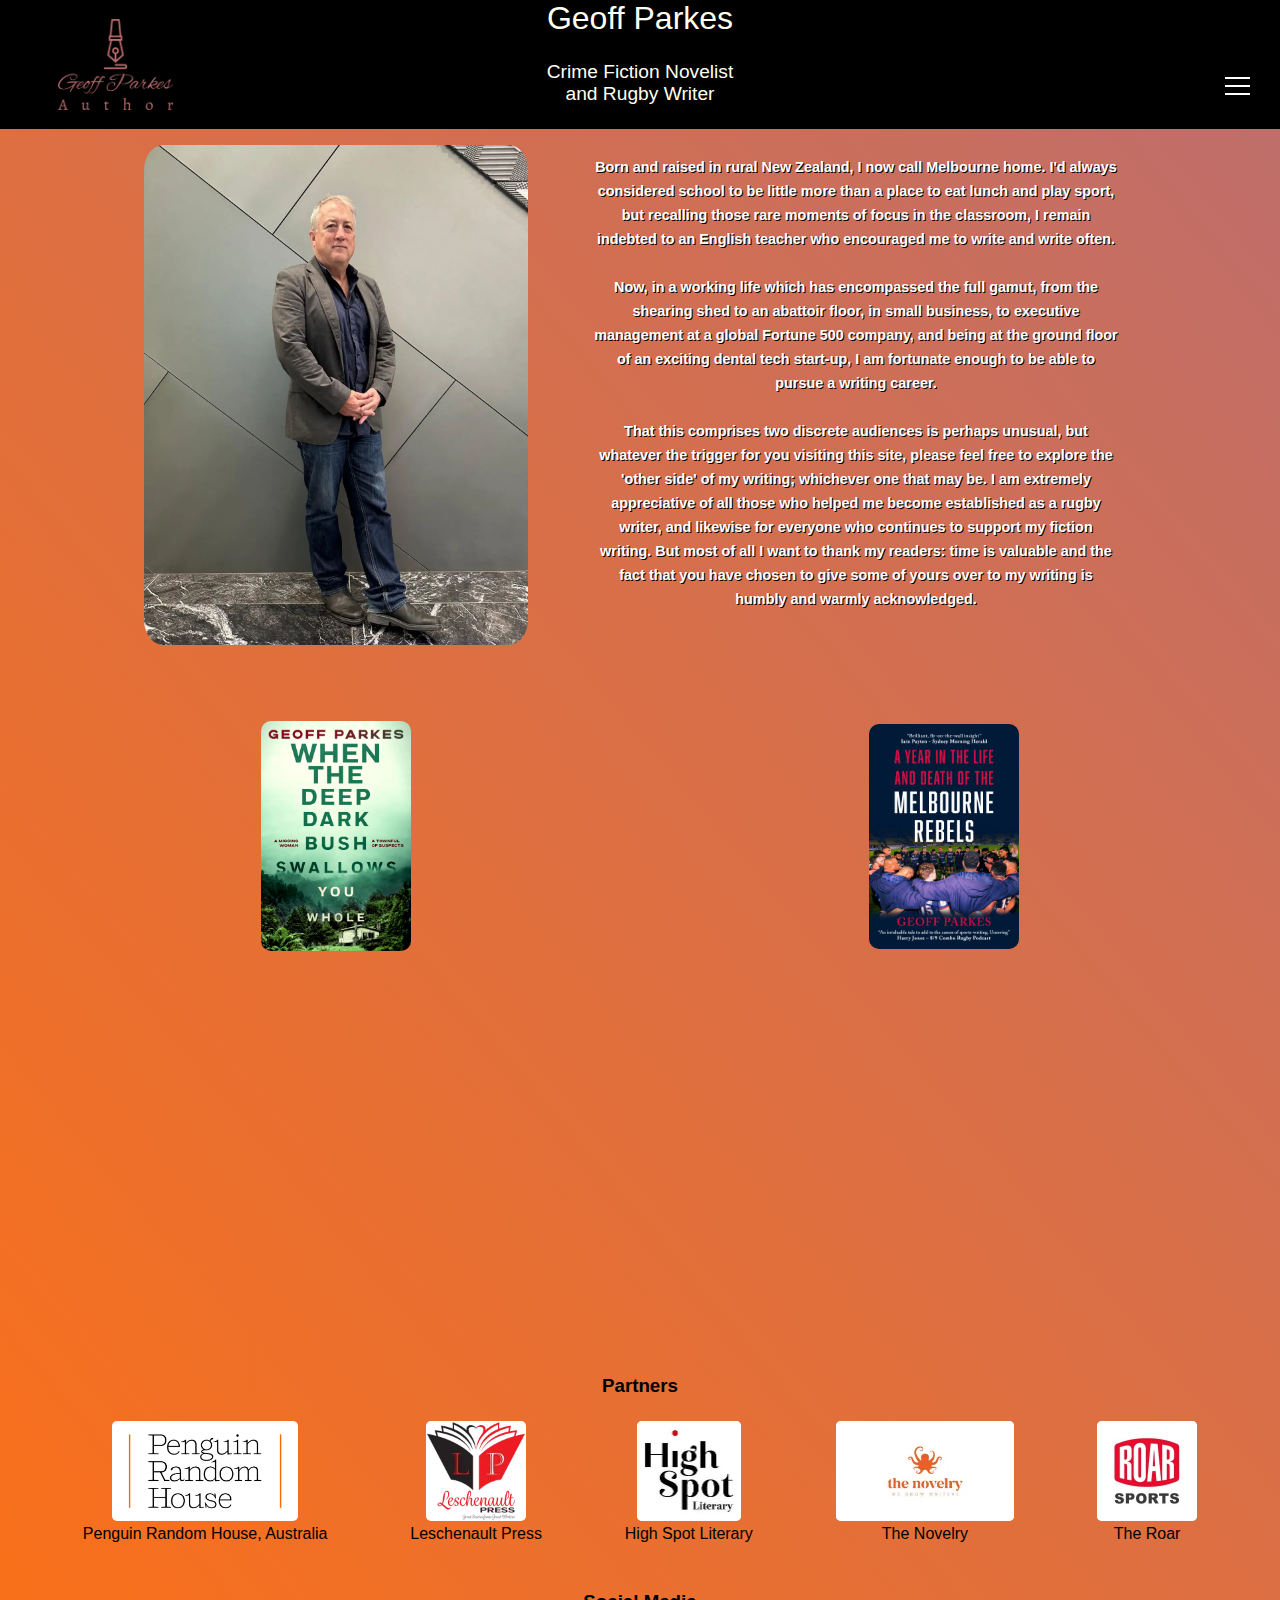
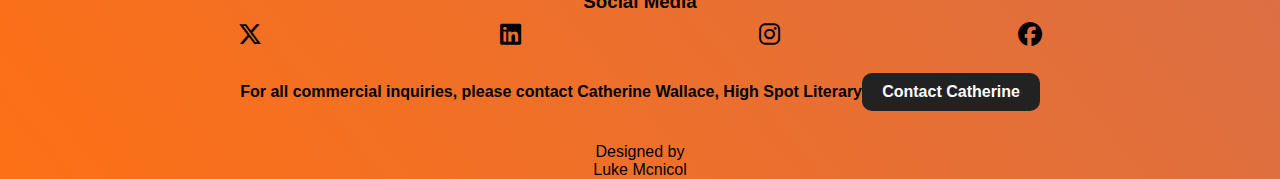
==== commit 317f6b0b: "Update index.html" ====
--- a/index.html
+++ b/index.html
@@ -63,12 +63,11 @@
           <img src="Images/Geoff Two_PNG_crop.webp" alt="author" />
           <input type="checkbox" name="read-more" id="read-more" />
           <p class="small-hero">
-            Born and raised in rural New Zealand, I now call Melbourne home. A
-            fair few years ago now, I'd always considered school to be little more
-            than a place to eat lunch and play sport. But recalling those rare
+            Born and raised in rural New Zealand, I now call Melbourne home. I'd always considered school to be little more
+            than a place to eat lunch and play sport, but recalling those rare
             moments of focus in the classroom, I remain indebted to an
             English teacher who encouraged me to write and write often.<br /><br />
-            Now, alongside a working career which has encompassed the full gamut,
+            Now, in a working life which has encompassed the full gamut,
             from the shearing shed to an abattoir floor, in small business, to
             executive management at a global Fortune 500 company, and being at
             the ground floor of an exciting dental tech start-up, I am fortunate
--- a/style.css
+++ b/style.css
@@ -7,12 +7,11 @@
 html,
 body {
   width: 100%;
-  background: linear-gradient(50deg, #fd7015,
-  #bd6e6e);
-  font-family: 'Playfair+Display', sans-serif;
+  background: linear-gradient(50deg, #fd7015, #bd6e6e);
+  font-family: "Playfair+Display", sans-serif;
 }
 
-header{
+header {
   background-color: #000;
 }
 
@@ -25,235 +24,232 @@
   text-decoration: none;
 }
 
-
 /*MEDIA QUERIES - this will affect how it looks on each device.*/
 
 /*Extra Small Screens*/
 @media (min-width: 320px) {
-/*Home-Page CSS*/
-
-.video-container{
-  width: 100%;
-  height: 100%;
-  display: block;
-  text-align: center;
-  align-items: center;
-  justify-content: center;
-  margin: 1rem 0;
-}
-
-iframe{
-  border: none;
-  border-radius: 20px;
-  aspect-ratio: 2 / 1;
-  width: 90% !important;
-}
-.author-row-2 .small-hero{
-  font-size: 1rem;
-}
-
-.small-hero span{
-  font-style: italic;
-}
-.sub-title-text-page{
-  width: 90%;
-  text-align: center;
-  align-items: center;
-  justify-content: center;
-  font-size: 1.2rem;
-  font-weight: 500;
-  box-shadow: rgba(0, 0, 0, 0.3);
-  margin: 0 auto;
-  padding: 1rem 0;
-}
-.nav-img,
-.hero-text-head img{
-  height: 80px;
-  width: 80px;
-  margin: 1rem 1rem;
-  border-radius: 10%;
-  border: #000 solid;
-  padding: .5rem;
-}
-.wrapper{
-  position: fixed;
-  top: 0;
-  right: -100%;
-  height: 500px;
-  width: 100%;
-  z-index: 1;
-  background: rgba(0, 0, 0, 0.8);
-  backdrop-filter: blur(10px);
-  transition: all 0.6s ease-in-out;
-}
-#first-active:checked ~ .wrapper{
-  right:0;
-}
-.menu-btn{
-  position: fixed;
-  z-index: 2;
-  right: 20px;
-  top: 20px;
-  height: 30px;
-  width: 50px;
-  text-align: center;
-  line-height: 50px;
-  border-radius: 50%;
-  font-size: 20px;
-  cursor: pointer;
-  transition: all 0.3s ease-in-out;
-}
-.menu-btn span,
-.menu-btn:before,
-.menu-btn:after{
-	content: "";
-	position: absolute;
-	top: calc(50%);
-	left: 30%;
-	width: 50%;
-	border-bottom: 2px solid #fff;
-  box-shadow: #000 1px 1px 1px;
-	transition: transform .6s cubic-bezier(0.215, 0.61, 0.355, 1);
-}
-.menu-btn:before{
-  transform: translateY(-8px);
-}
-.menu-btn:after{
-  transform: translateY(8px);
-}
-
-
-.first-close {
-	z-index: 1;
-	width: 100%;
-	height: 100%;
-	pointer-events: none;
-	transition: background .6s;
-}
-
-/* closing animation */
-#first-active:checked + .menu-btn span {
-	transform: scaleX(0);
-}
-#first-active:checked + .menu-btn:before {
-	transform: rotate(45deg);
-  border-color: #fff;
-}
-#first-active:checked + .menu-btn:after {
-	transform: rotate(-45deg);
-  border-color: #fff;
-}
-.wrapper ul{
-  position: absolute;
-  top: 60%;
-  left: 50%;
-  height: 90%;
-  transform: translate(-50%, -50%);
-  list-style: none;
-  text-align: center;
-}
-.wrapper ul li{
-  height: 15%;
-  margin: 30px 0;
-}
-.wrapper ul li a{
-  text-decoration: none;
-  font-size: 1rem;
-  font-weight: 500;
-  padding: 5px 30px;
-  color: #fff;
-  border-radius: 50px;
-  position: absolute;
-  margin: 5px 30px;
-  text-align: center;
-  align-items: center;
-  justify-content: space-evenly;
-  opacity: 0;
-  transition: all 0.3s ease;
-  transition: transform .6s cubic-bezier(0.215, 0.61, 0.355, 1);
-}
-.wrapper ul li a:after{
-  position: absolute;
-  content: "";
-  background: #fff;
-  width: 100%;
-  height: 100%;
-  left: 0;
-  top: 0;
-  border-radius: 50px;
-  transform: scaleY(0);
-  z-index: -1;
-  transition: transform 0.3s ease;
-}
-.wrapper ul li a:hover:after{
-  transform: scaleY(1);
-}
-.wrapper ul li a:hover{
-  color: #1a73e8;
-}
-input[type="checkbox"]{
-  display: none;
-}
-.nav-content{
-  position: absolute;
-  top: 50%;
-  left: 50%;
-  transform: translate(-50%, -50%);
-  z-index: -1;
-  text-align: center;
-  width: 100%;
-  color: #202020;
-}
-.nav-content .nav-title{
-  font-size: 40px;
-  font-weight: 700;
-}
-.nav-content p{
-  font-size: 1rem;
-  font-weight: 600;
-}
-
-#first-active:checked ~ .wrapper ul li a{
-  opacity: 1;
-}
-.wrapper ul li a{
-  transition: opacity 1.2s, transform 1.2s cubic-bezier(0.215, 0.61, 0.355, 1);
-  transform: translateX(100px);
-}
-#first-active:checked ~ .wrapper ul li a{
-	transform: none;
-	transition-timing-function: ease, cubic-bezier(.1,1.3,.3,1);
-   transition-delay: .6s;
-  transform: translateX(-100px);
-  
-}
-
-.grid-list{
-  display: flex;
-  flex-direction: column;
-  width: 100%;
-  height: 100%;
-  text-align: center;
-  align-items: center;
-  justify-content: center;
-}
-
-.grid-list-full{
-  display: flex;
-  flex-direction: row;
-  width: 100%;
-  height: 100%;
-  text-align: center;
-  align-items: start;
-  justify-content: space-evenly;
-}
-
-  hr{
+  /*Home-Page CSS*/
+
+  .video-container {
+    width: 100%;
+    height: 100%;
+    display: block;
+    text-align: center;
+    align-items: center;
+    justify-content: center;
+    margin: 1rem 0;
+  }
+
+  iframe {
+    border: none;
+    border-radius: 20px;
+    aspect-ratio: 2 / 1;
+    width: 90% !important;
+  }
+  .author-row-2 .small-hero {
+    font-size: 1rem;
+  }
+
+  .small-hero span {
+    font-style: italic;
+  }
+  .sub-title-text-page {
     width: 90%;
-    margin: 0 auto;
-  }
-
-  .hero{
+    text-align: center;
+    align-items: center;
+    justify-content: center;
+    font-size: 1.2rem;
+    font-weight: 500;
+    box-shadow: rgba(0, 0, 0, 0.3);
+    margin: 0 auto;
+    padding: 1rem 0;
+  }
+  .nav-img,
+  .hero-text-head img {
+    height: 80px;
+    width: 80px;
+    margin: 1rem 1rem;
+    border-radius: 10%;
+    border: #000 solid;
+    padding: 0.5rem;
+  }
+  .wrapper {
+    position: fixed;
+    top: 0;
+    right: -100%;
+    height: 500px;
+    width: 100%;
+    z-index: 1;
+    background: rgba(0, 0, 0, 0.8);
+    backdrop-filter: blur(10px);
+    transition: all 0.6s ease-in-out;
+  }
+  #first-active:checked ~ .wrapper {
+    right: 0;
+  }
+  .menu-btn {
+    position: fixed;
+    z-index: 2;
+    right: 20px;
+    top: 20px;
+    height: 30px;
+    width: 50px;
+    text-align: center;
+    line-height: 50px;
+    border-radius: 50%;
+    font-size: 20px;
+    cursor: pointer;
+    transition: all 0.3s ease-in-out;
+  }
+  .menu-btn span,
+  .menu-btn:before,
+  .menu-btn:after {
+    content: "";
+    position: absolute;
+    top: calc(50%);
+    left: 30%;
+    width: 50%;
+    border-bottom: 2px solid #fff;
+    box-shadow: #000 1px 1px 1px;
+    transition: transform 0.6s cubic-bezier(0.215, 0.61, 0.355, 1);
+  }
+  .menu-btn:before {
+    transform: translateY(-8px);
+  }
+  .menu-btn:after {
+    transform: translateY(8px);
+  }
+
+  .first-close {
+    z-index: 1;
+    width: 100%;
+    height: 100%;
+    pointer-events: none;
+    transition: background 0.6s;
+  }
+
+  /* closing animation */
+  #first-active:checked + .menu-btn span {
+    transform: scaleX(0);
+  }
+  #first-active:checked + .menu-btn:before {
+    transform: rotate(45deg);
+    border-color: #fff;
+  }
+  #first-active:checked + .menu-btn:after {
+    transform: rotate(-45deg);
+    border-color: #fff;
+  }
+  .wrapper ul {
+    position: absolute;
+    top: 60%;
+    left: 50%;
+    height: 90%;
+    transform: translate(-50%, -50%);
+    list-style: none;
+    text-align: center;
+  }
+  .wrapper ul li {
+    height: 15%;
+    margin: 30px 0;
+  }
+  .wrapper ul li a {
+    text-decoration: none;
+    font-size: 1rem;
+    font-weight: 500;
+    padding: 5px 30px;
+    color: #fff;
+    border-radius: 50px;
+    position: absolute;
+    margin: 5px 30px;
+    text-align: center;
+    align-items: center;
+    justify-content: space-evenly;
+    opacity: 0;
+    transition: all 0.3s ease;
+    transition: transform 0.6s cubic-bezier(0.215, 0.61, 0.355, 1);
+  }
+  .wrapper ul li a:after {
+    position: absolute;
+    content: "";
+    background: #fff;
+    width: 100%;
+    height: 100%;
+    left: 0;
+    top: 0;
+    border-radius: 50px;
+    transform: scaleY(0);
+    z-index: -1;
+    transition: transform 0.3s ease;
+  }
+  .wrapper ul li a:hover:after {
+    transform: scaleY(1);
+  }
+  .wrapper ul li a:hover {
+    color: #1a73e8;
+  }
+  input[type="checkbox"] {
+    display: none;
+  }
+  .nav-content {
+    position: absolute;
+    top: 50%;
+    left: 50%;
+    transform: translate(-50%, -50%);
+    z-index: -1;
+    text-align: center;
+    width: 100%;
+    color: #202020;
+  }
+  .nav-content .nav-title {
+    font-size: 40px;
+    font-weight: 700;
+  }
+  .nav-content p {
+    font-size: 1rem;
+    font-weight: 600;
+  }
+
+  #first-active:checked ~ .wrapper ul li a {
+    opacity: 1;
+  }
+  .wrapper ul li a {
+    transition: opacity 1.2s, transform 1.2s cubic-bezier(0.215, 0.61, 0.355, 1);
+    transform: translateX(100px);
+  }
+  #first-active:checked ~ .wrapper ul li a {
+    transform: none;
+    transition-timing-function: ease, cubic-bezier(0.1, 1.3, 0.3, 1);
+    transition-delay: 0.6s;
+    transform: translateX(-100px);
+  }
+
+  .grid-list {
+    display: flex;
+    flex-direction: column;
+    width: 100%;
+    height: 100%;
+    text-align: center;
+    align-items: center;
+    justify-content: center;
+  }
+
+  .grid-list-full {
+    display: flex;
+    flex-direction: row;
+    width: 100%;
+    height: 100%;
+    text-align: center;
+    align-items: start;
+    justify-content: space-evenly;
+  }
+
+  hr {
+    width: 90%;
+    margin: 0 auto;
+  }
+
+  .hero {
     width: 100%;
     height: 100%;
     display: block;
@@ -264,8 +260,7 @@
     background-color: #000;
   }
 
-
-  .hero h1{
+  .hero h1 {
     width: 100%;
     text-align: center;
     align-items: center;
@@ -273,11 +268,11 @@
     margin: 0 auto;
     padding: 0;
     font-weight: 400;
-    color: #fffff0 ;
+    color: #fffff0;
     text-shadow: #000 1px 1px;
   }
 
-  .hero-text-head{
+  .hero-text-head {
     display: flex;
     flex-direction: column;
     width: auto;
@@ -290,18 +285,17 @@
     background-size: 40px;
   }
 
-  .hero-text-head p{
+  .hero-text-head p {
     width: auto;
     text-align: center;
-    margin: .5rem auto;
+    margin: 0.5rem auto;
     padding: 1rem 1rem;
     font-size: 1.2rem;
-    color: #fffff0 ;
+    color: #fffff0;
     text-shadow: #000 1px 1px;
   }
 
-
-  .hero-three{
+  .hero-three {
     display: flex;
     flex-direction: column;
     text-align: center;
@@ -314,17 +308,17 @@
     padding: 1rem 1rem;
   }
 
-  .sub-title-text{
-    margin: .5rem 0;
+  .sub-title-text {
+    margin: 0.5rem 0;
     text-align: center;
     padding: 1rem 0;
     color: #fff;
     text-shadow: #000 2px 2px;
   }
 
-  .small-hero{
-    margin: .5rem auto;
-    padding: .2rem 3rem;
+  .small-hero {
+    margin: 0.5rem auto;
+    padding: 0.2rem 3rem;
     width: 90%;
     text-align: left;
     align-items: center;
@@ -337,12 +331,12 @@
     -webkit-line-clamp: 3;
   }
 
-  .author-row-2 input:checked ~ .small-hero{
+  .author-row-2 input:checked ~ .small-hero {
     -webkit-line-clamp: unset;
     transition: max-height 0.5s;
   }
 
-  .author-row-2 input{
+  .author-row-2 input {
     bottom: 0;
     clip: rect(0);
     height: 1px;
@@ -361,47 +355,46 @@
     content: "Read Less";
   }
 
-
-  label{
+  label {
     cursor: pointer;
     margin-top: 1lh;
     width: 90%;
   }
-  .author-container{
+  .author-container {
     width: 100%;
     height: 100%;
     margin: 0 auto;
     display: block;
   }
 
-  .author-bio{
-    display: flex;
-    flex-direction: column;
-    width: 100%;
-    height: 100%;
-    text-align: center;
-    align-items: center;
-    justify-content: space-evenly;
-    margin: 0 auto;
-  }
-
-  .author-row-2{
-    display: flex;
-    flex-direction: column;
-  }
-
-  .author-row-2 h2{
-    margin: .5rem 0;
-  }
-
-  .author-row-2 img{
+  .author-bio {
+    display: flex;
+    flex-direction: column;
+    width: 100%;
+    height: 100%;
+    text-align: center;
+    align-items: center;
+    justify-content: space-evenly;
+    margin: 0 auto;
+  }
+
+  .author-row-2 {
+    display: flex;
+    flex-direction: column;
+  }
+
+  .author-row-2 h2 {
+    margin: 0.5rem 0;
+  }
+
+  .author-row-2 img {
     width: 250px;
     height: auto;
     border-radius: 5%;
-    margin: .5rem auto;
-  }
-
-  .content{
+    margin: 0.5rem auto;
+  }
+
+  .content {
     width: 100%;
     max-width: 1600px;
     margin: 0 auto;
@@ -410,15 +403,14 @@
     font-size: 1.2rem;
   }
 
-  .content h2{
-    text-align: center;
-    margin: .5rem auto;
+  .content h2 {
+    text-align: center;
+    margin: 0.5rem auto;
     font-style: italic;
   }
 
-
   .btn,
-  .Learn-more{
+  .Learn-more {
     display: inline-block;
     padding: 10px 20px;
     margin: 1rem auto;
@@ -429,198 +421,131 @@
     transition: background-color 0.3s ease;
   }
 
-  .btn:hover{
+  .btn:hover {
     background-color: #fffff0;
   }
 
   /* Container for the books */
-.book-container {
-  display: flex;
-  flex-wrap: wrap;
-  justify-content: space-evenly;
-  padding: 20px;
-}
-
-/* Book card styling */
-.book {
-  display: flex;
-  flex-direction: column;
-  background-color: #fffff0;
-  border: 1px solid #ddd;
-  border-radius: 8px;
-  box-shadow: 0 4px 8px rgba(0, 0, 0, 0.1);
-  padding: 20px;
-  width: 80%;
-  height: 100%;
-  margin: 0 auto;
-  text-align: center;
-  align-items: center;
-  justify-content: center;
-  transition: transform 0.3s ease;
-}
-
-.book:hover {
-  transform: translateY(-5px);
-}
-
-.book img {
-  width: auto;
-  height: 100%;
-  border-radius: 4px;
-  box-shadow: #000 5px 5px 10px;
-}
-
-.book h2 {
-  font-size: 1.5;
-  margin-bottom: 10px;
-}
-
-.book p {
-  font-size: 1.2rem;
-  color: #555;
-  margin-bottom: 10px;
-}
-
-.book button {
-  background-color: #fd7015;
-  color: white;
-  text-shadow: #000 1px 1px;
-  padding: 10px 20px;
-  border: #000 solid 3px;
-  border-radius: 4px;
-  cursor: pointer;
-  transition: background-color 0.3s ease;
-  margin: 1rem 0;
-}
-
-.book button:hover {
-  background-color: #0056b3;
-}
-
-
-.event-container {
-  display: flex;
-  flex-wrap: wrap;
-  justify-content: space-evenly;
-  padding: 20px;
-}
-
-/* event card styling */
-.event {
-  display: flex;
-  flex-direction: column;
-  border-radius: 50px;
-  padding: 20px;
-  width: 80%;
-  height: 100%;
-  margin: 1rem auto;
-  text-align: center;
-  align-items: center;
-  justify-content: center;
-  transition: transform 0.3s ease;
-  background-color: #fff;
-}
-
-.event:hover {
-  transform: translateY(-5px);
-}
-
-
-.event h2 {
-  font-size: 1.5;
-  margin-bottom: 10px;
-}
-
-
-/* Modal styles */
-.modal {
-  display: none;
-  position: fixed;
-  overflow-y: scroll;
-  overflow-x: hidden;
-  z-index: 1000;
-  left: 0;
-  top: 0;
-  right: 0;
-  width: 100%;
-  height: 100vh;
-  margin: 0 auto;
-  text-align: center;
-  align-items: center;
-  justify-content: center;
-}
-
-.modal-content {
-  background: linear-gradient( -75deg, #bd6e6e, #fd7015);
-  margin: 0 auto;
-  padding: 20px;
-  width: 80%;
-  border-radius: 8px;
-  box-shadow: 0 5px 15px rgba(0, 0, 0, 0.3);
-  position: relative;
-  text-wrap: wrap;
-  word-break: normal;
-  text-align: center;
-  align-items: center;
-  justify-content: center;
-  overflow: scroll;
-}
-
-.modal-content h2 {
-  margin-top: 0;
-  font-size: 24px;
-}
-
-.modal-content img {
-  max-width: 100%;
-  margin-bottom: 20px;
-}
-
-.modal-content p {
-  margin-bottom: 10px;
-}
-
-.close {
-  position: absolute;
-  top: -.5rem;
-  right: 0;
-  font-size: 3rem;
-  cursor: pointer;
-}
-
-.close:hover {
-  color: red;
-}
-
-
-  .footer{
+  .book-container {
+    display: flex;
+    flex-wrap: wrap;
+    justify-content: space-evenly;
+    padding: 20px;
+  }
+
+  /* Book card styling */
+  .book {
+    display: flex;
+    flex-direction: column;
+    background-color: #fffff0;
+    border: 1px solid #ddd;
+    border-radius: 8px;
+    box-shadow: 0 4px 8px rgba(0, 0, 0, 0.1);
+    padding: 20px;
+    width: 80%;
+    height: 100%;
+    margin: 0 auto;
+    text-align: center;
+    align-items: center;
+    justify-content: center;
+    transition: transform 0.3s ease;
+  }
+
+  .book:hover {
+    transform: translateY(-5px);
+  }
+
+  .book img {
+    width: auto;
+    height: 100%;
+    border-radius: 4px;
+    box-shadow: #000 5px 5px 10px;
+  }
+
+  .book h2 {
+    font-size: 1.5;
+    margin-bottom: 10px;
+  }
+
+  .book p {
+    font-size: 1.2rem;
+    color: #555;
+    margin-bottom: 10px;
+  }
+
+  .book button {
+    background-color: #fd7015;
+    color: white;
+    text-shadow: #000 1px 1px;
+    padding: 10px 20px;
+    border: #000 solid 3px;
+    border-radius: 4px;
+    cursor: pointer;
+    transition: background-color 0.3s ease;
+    margin: 1rem 0;
+  }
+
+  .book button:hover {
+    background-color: #0056b3;
+  }
+
+  .event-container {
+    display: flex;
+    flex-wrap: wrap;
+    justify-content: space-evenly;
+    padding: 20px;
+    width: 100%;
+    height: auto;
+  }
+
+  /* event card styling */
+  .event {
+    display: flex;
+    flex-direction: column;
+    border-radius: 50px;
+    padding: 20px;
+    width: 80%;
+    margin: 3rem auto;
+    text-align: center;
+    align-items: center;
+    justify-content: center;
+    background-color: #fff;
+  }
+
+
+  .event h2 {
+    font-size: 1.5rem;
+    margin-bottom: 10px;
+  }
+
+  .footer {
     display: block;
     width: 100%;
     height: 100%;
     margin: 1rem auto;
   }
 
-  .footer-container{
-    display: flex;
-    flex-direction: column;
-    width: 100%;
-    height: 100%;
-    text-align: center;
-    align-items: center;
-    justify-content: center;
-  }
-
-  .foot-column-2{
-    width: 100%;
-    margin: .5rem auto;
-  }
-
-  .column-title{
+  .footer-container {
+    display: flex;
+    flex-direction: column;
+    width: 100%;
+    height: 100%;
+    text-align: center;
+    align-items: center;
+    justify-content: center;
+  }
+
+  .foot-column-2 {
+    width: 100%;
+    margin: 0.5rem auto;
+  }
+
+  .column-title {
     font-size: 1rem;
-    margin: .5rem 1rem;
-  }
-
-  .contact-list{
+    margin: 0.5rem 1rem;
+  }
+
+  .contact-list {
     display: flex;
     flex-direction: column;
     width: 50%;
@@ -628,7 +553,7 @@
     margin: 1rem auto;
   }
 
-  .contact-list a{
+  .contact-list a {
     color: #fff;
     background: #222222;
     padding: 10px 20px;
@@ -638,12 +563,12 @@
     font-weight: 600;
   }
 
-  .column-sub a:hover{
-    transition: .2s ease-in;
+  .column-sub a:hover {
+    transition: 0.2s ease-in;
     color: #fd7015;
   }
 
-  .social-links{
+  .social-links {
     display: flex;
     flex-direction: row;
     width: 100%;
@@ -654,11 +579,11 @@
     font-size: 2rem;
   }
 
-  .fa-brands:hover{
-    transition: .2s ease-in;
-    color: #FFFFF0;
-  }
-  .dev{
+  .fa-brands:hover {
+    transition: 0.2s ease-in;
+    color: #fffff0;
+  }
+  .dev {
     display: block;
     width: 100%;
     text-align: center;
@@ -666,12 +591,12 @@
     justify-content: center;
   }
 
-  .dev-name{
-    width: 100%;
-    font-size: .5rem;
-  }
-
-  .card-wrap{
+  .dev-name {
+    width: 100%;
+    font-size: 0.5rem;
+  }
+
+  .card-wrap {
     display: flex;
     flex-direction: column;
     text-align: center;
@@ -742,7 +667,7 @@
     transition-delay: 0s;
   }
 
-  .product_img{
+  .product_img {
     display: none;
   }
   .card .inside-content {
@@ -768,9 +693,9 @@
   .card .inside-content p {
     font-weight: 700;
     color: #fff;
-    font-size: .85rem;
+    font-size: 0.85rem;
     padding: 0;
-    text-shadow: #000 1px 1px;
+    text-shadow: #000 0.5px 0.5px;
   }
   .card .inside-content a {
     position: relative;
@@ -783,7 +708,7 @@
     font-weight: 600;
     margin-top: 15px;
   }
-  .inside-content{
+  .inside-content {
     display: flex;
     flex-direction: column;
     height: 100%;
@@ -792,31 +717,31 @@
     padding: 0;
   }
 
-  .partners-container{
-    display: flex;
-    flex-direction: column;
-    width: 100%;
-    height: 100%;
-    text-align: center;
-    align-items: center;
-    justify-content: center;
-    margin: 0 auto;
-  }
-
-  .partners{
-    margin: .5rem 0;
-  }
-
-  .partner-full{
-    display: flex;
-    flex-direction: column;
-  }
-
-  .partner-full li{
+  .partners-container {
+    display: flex;
+    flex-direction: column;
+    width: 100%;
+    height: 100%;
+    text-align: center;
+    align-items: center;
+    justify-content: center;
+    margin: 0 auto;
+  }
+
+  .partners {
+    margin: 0.5rem 0;
+  }
+
+  .partner-full {
+    display: flex;
+    flex-direction: column;
+  }
+
+  .partner-full li {
     margin: 1rem 0;
   }
 
-  .partners-container img{
+  .partners-container img {
     max-width: 200px;
     height: 100px;
     border-radius: 5px;
@@ -825,7 +750,7 @@
   /*END of HomePage*/
 
   /*Start of Fiction & Non Fiction Pages*/
-  .grid-list{
+  .grid-list {
     display: flex;
     justify-content: center;
     align-items: flex-start;
@@ -835,133 +760,132 @@
     border-radius: 8px;
   }
 
-  .book-grid{
-    display: flex;
-    flex-direction: column;
-  }
-
-  .left-column{
-    display: flex;
-    flex-direction: column;
-  }
-
-  .book-image img{
+  .book-grid {
+    display: flex;
+    flex-direction: column;
+  }
+
+  .left-column {
+    display: flex;
+    flex-direction: column;
+  }
+
+  .book-image img {
     height: auto;
     max-width: 100%;
     border-radius: 20px;
     box-shadow: 0 2px 8px rgba(0, 0, 0, 0.1);
   }
 
-  .book-description{
+  .book-description {
     padding: 1rem 0;
     line-height: 1.6;
     color: #fff;
-    text-shadow: #000 .5px .5px;
-  }
-
-  .reviews{
+    text-shadow: #000 0.5px 0.5px;
+  }
+
+  .reviews {
     margin-top: 1rem;
   }
 
-  .reviews p{
-    color: #fff;
-    text-shadow: #000 .5px .5px;
-  }
-
-  .reviews em{
+  .reviews p {
+    color: #fff;
+    text-shadow: #000 0.5px 0.5px;
+  }
+
+  .reviews em {
     color: #000;
     text-shadow: none;
   }
 
-  .right-column{
+  .right-column {
     display: flex;
     flex-direction: column;
     justify-content: flex-start;
   }
 
-  .book-title-left{
+  .book-title-left {
     font-size: 1.5rem;
     font-weight: bold;
     color: #000;
     margin-bottom: 5px;
   }
 
-  .book-title-right{
+  .book-title-right {
     display: none;
   }
 
-  .book-author-right{
+  .book-author-right {
     display: none;
   }
 
-
-  .right-column .section-title{
+  .right-column .section-title {
     margin-bottom: 10px;
   }
 
-  .info p{
-    display: flex;
-    flex-direction: column;
-    color: #fff;
-    text-shadow: #000 .5px .5px;
-  }
-
-  .info strong{
+  .info p {
+    display: flex;
+    flex-direction: column;
+    color: #fff;
+    text-shadow: #000 0.5px 0.5px;
+  }
+
+  .info strong {
     color: #000;
     text-shadow: none;
   }
-
 }
 /*Very Small Screens*/
 @media (min-width: 410px) {
+
   .card .inside-content h2 {
     color: #fff;
     font-size: 1rem;
     line-height: 1em;
   }
   .card .inside-content p {
-    font-size: .8rem;
-  }
-  
+    font-size: 0.8rem;
+  }
+
   h2,
   .content h2 {
     font-size: 2rem;
   }
   .small-hero,
   .Learn-more,
-  .content{
+  .content {
     font-size: 1.5rem;
   }
 
-  .hero-three img{
+  .hero-three img {
     width: 90%;
     height: auto;
   }
-  .partners-container{
-    display: flex;
-    flex-direction: column;
-    width: 100%;
-    height: 100%;
-    text-align: center;
-    align-items: center;
-    justify-content: center;
-    margin: 0 auto;
-  }
-
-  .partners{
-    margin: .5rem 0;
-  }
-
-  .partner-full{
-    display: flex;
-    flex-direction: column;
-  }
-
-  .partner-full li{
+  .partners-container {
+    display: flex;
+    flex-direction: column;
+    width: 100%;
+    height: 100%;
+    text-align: center;
+    align-items: center;
+    justify-content: center;
+    margin: 0 auto;
+  }
+
+  .partners {
+    margin: 0.5rem 0;
+  }
+
+  .partner-full {
+    display: flex;
+    flex-direction: column;
+  }
+
+  .partner-full li {
     margin: 1rem 0;
   }
 
-  .partners-container img{
+  .partners-container img {
     max-width: 300px;
     height: 150px;
     border-radius: 5px;
@@ -972,24 +896,22 @@
 }
 /*Medium Screens*/
 @media (min-width: 720px) {
-
-  
-iframe{
-  border: none;
-  border-radius: 20px;
-  aspect-ratio: 8 / 4;
-  width: 50% !important;
-}
+  iframe {
+    border: none;
+    border-radius: 20px;
+    aspect-ratio: 8 / 4;
+    width: 50% !important;
+  }
   h2,
   .content h2 {
     font-size: 2.2rem;
   }
   .small-hero,
   .Learn-more,
-  .content{
+  .content {
     font-size: 1.8rem;
   }
-  .hero{
+  .hero {
     width: auto;
     height: 100%;
     display: block;
@@ -999,8 +921,7 @@
     justify-content: space-evenly;
   }
 
-  
-  .small-hero{
+  .small-hero {
     margin: 3rem auto;
     font-size: 2rem;
     text-shadow: #000 1px 1px;
@@ -1019,21 +940,21 @@
     padding: 0 5rem;
     text-align: center;
     align-items: center;
-    justify-content:center;
-  }
-
-  .author-row-2 img{
+    justify-content: center;
+  }
+
+  .author-row-2 img {
     height: auto;
     width: 320px;
     text-align: center;
     align-items: center;
     justify-content: center;
   }
-  .column-title{
+  .column-title {
     font-size: 1rem;
-    margin: .5rem auto;
-  }
-  .contact-list{
+    margin: 0.5rem auto;
+  }
+  .contact-list {
     display: flex;
     flex-direction: column;
     row-gap: 1rem;
@@ -1045,15 +966,14 @@
     margin: 1rem auto;
   }
 
-  .foot-column-2{
+  .foot-column-2 {
     width: 100%;
     text-align: center;
     align-items: end;
     justify-content: space-evenly;
   }
 
-
-  .social-links{
+  .social-links {
     display: flex;
     flex-direction: row;
     width: 100%;
@@ -1063,7 +983,7 @@
     margin: 0 auto;
     font-size: 1.5rem;
   }
-  #contact-here{
+  #contact-here {
     display: flex;
     flex-direction: row;
     width: 100%;
@@ -1073,7 +993,7 @@
     margin: 0 1rem;
     padding: 0 15rem;
   }
-  .dev{
+  .dev {
     display: block;
     width: 100%;
     text-align: center;
@@ -1081,7 +1001,7 @@
     justify-content: center;
   }
 
-  .dev-name{
+  .dev-name {
     width: 100%;
     font-size: 1rem;
   }
@@ -1140,23 +1060,23 @@
     height: 320px;
     transform: translate(-50%, -50%) scale(1) rotate(15deg);
   }
- 
-  .partners-container{
-    display: flex;
-    flex-direction: column;
-    width: 100%;
-    height: 100%;
-    text-align: center;
-    align-items: center;
-    justify-content: center;
-    margin: 0 auto;
-  }
-
-  .partners{
-    margin: .5rem 0;
-  }
-
-  .partner-full{
+
+  .partners-container {
+    display: flex;
+    flex-direction: column;
+    width: 100%;
+    height: 100%;
+    text-align: center;
+    align-items: center;
+    justify-content: center;
+    margin: 0 auto;
+  }
+
+  .partners {
+    margin: 0.5rem 0;
+  }
+
+  .partner-full {
     display: flex;
     flex-direction: row;
     flex-wrap: wrap;
@@ -1166,38 +1086,38 @@
     width: 100%;
   }
 
-  .partner-full p{
-    font-size: .5rem;
-  }
-
-  .partner-full li{
+  .partner-full p {
+    font-size: 0.5rem;
+  }
+
+  .partner-full li {
     margin: 1rem 0;
   }
 
-  .partners-container img{
+  .partners-container img {
     max-width: 200px;
     height: 100px;
     border-radius: 5px;
   }
   /*FICTION AND NON FICTION PAGES*/
 
-  .book-grid{
+  .book-grid {
     display: grid;
     grid-template-columns: 2fr 3fr;
   }
 
-  .book-image img{
+  .book-image img {
     width: 80%;
     margin: 0 auto;
   }
 
-  .book-title-left{
+  .book-title-left {
     display: none;
   }
-  .book-author-left{
+  .book-author-left {
     display: none;
   }
-  .book-title-right{
+  .book-title-right {
     font-size: 1.5rem;
     font-weight: bold;
     color: #000;
@@ -1205,14 +1125,14 @@
     display: block;
   }
 
-  .book-author-right{
+  .book-author-right {
     font-size: 1.2em;
     display: block;
     font-weight: normal;
     color: #666;
     margin-bottom: 1.4rem;
   }
-  .right-column{
+  .right-column {
     display: flex;
     flex-direction: column;
     margin-bottom: 10px;
@@ -1222,17 +1142,16 @@
     height: 100%;
   }
 
-  .book-description p{
+  .book-description p {
     font-size: 1rem;
   }
-  .section-title{
-    display: flex;
-    flex-direction: column;
-  }
-
-
-  .reviews{
-    margin-top: .1rem;
+  .section-title {
+    display: flex;
+    flex-direction: column;
+  }
+
+  .reviews {
+    margin-top: 0.1rem;
     font-size: 0.95em;
     color: #000;
     display: flex;
@@ -1245,7 +1164,7 @@
     padding: 1rem 2rem;
   }
 
-  .info{
+  .info {
     width: 100%;
     height: 100%;
     display: flex;
@@ -1258,7 +1177,7 @@
     padding: 2rem 0;
     line-height: 2rem;
   }
-  .card-wrap{
+  .card-wrap {
     display: flex;
     flex-direction: column;
     text-align: center;
@@ -1363,7 +1282,7 @@
   }
   .card .inside-content p {
     color: #fff;
-    font-size: .9rem;
+    font-size: 0.9rem;
     padding: 0 1.5rem;
   }
   .card .inside-content a {
@@ -1376,17 +1295,15 @@
     font-weight: 600;
     margin-top: 15px;
   }
-
-
 }
 
 /*Normal Screens*/
-@media (min-width: 1024px) {  
-  .author-row-2 .small-hero{
-    font-size: .9rem;
-  }
-
-  .hero-text-head{
+@media (min-width: 1024px) {
+  .author-row-2 .small-hero {
+    font-size: 0.9rem;
+  }
+
+  .hero-text-head {
     background-position: 5% 50%;
     background-repeat: no-repeat;
     background-size: 115px;
@@ -1401,7 +1318,7 @@
     height: auto;
     flex: 1;
   }
-  
+
   .sub-title-text {
     margin: 0.5rem 0;
     text-decoration: underline;
@@ -1409,17 +1326,17 @@
     padding: 0;
     width: 100%;
   }
-  
-  .author-row-2{
-    display: flex;
-    flex-direction: column;
-  }
-
-  .author-row-2 label{
+
+  .author-row-2 {
+    display: flex;
+    flex-direction: column;
+  }
+
+  .author-row-2 label {
     display: none;
   }
-  
-  .small-hero{
+
+  .small-hero {
     display: block;
     margin: 1rem auto;
     font-size: 1rem;
@@ -1429,7 +1346,7 @@
     justify-content: center;
   }
 
-  .author-row-2 img{
+  .author-row-2 img {
     height: auto;
     width: 500px;
   }
@@ -1450,9 +1367,9 @@
     align-items: center;
     justify-content: center;
   }
-  
+
   .modal-content {
-    background: linear-gradient( -75deg, #bd6e6e, #fd7015);
+    background: linear-gradient(-75deg, #bd6e6e, #fd7015);
     margin: 0rem auto;
     padding: 20px;
     height: 100%;
@@ -1466,16 +1383,15 @@
     align-items: center;
     justify-content: space-evenly;
     overflow-y: hidden;
-    overflow-x: hidden;  }
-  
+    overflow-x: hidden;
+  }
+
   .modal-content p {
     margin-bottom: 10px;
     font-size: 1.5rem;
   }
 
-
-
-  .card-wrap{
+  .card-wrap {
     display: flex;
     flex-direction: row;
     text-align: center;
@@ -1574,14 +1490,13 @@
   .card .inside-content h2 {
     color: #fff;
     text-transform: uppercase;
-    font-size: .9rem;
+    font-size: 0.9rem;
     line-height: 1em;
   }
   .card .inside-content p {
     color: #fff;
-    font-size: .87rem;
+    font-size: 0.87rem;
     padding: 0 1rem;
-    text-shadow: #000 1.5px 1.5px;
   }
   .card .inside-content a {
     position: relative;
@@ -1594,22 +1509,22 @@
     margin-top: 15px;
   }
 
-  .partners-container{
-    display: flex;
-    flex-direction: column;
-    width: 100%;
-    height: 100%;
-    text-align: center;
-    align-items: center;
-    justify-content: center;
-    margin: 0 auto;
-  }
-
-  .partners{
-    margin: .5rem 0;
-  }
-
-  .partner-full{
+  .partners-container {
+    display: flex;
+    flex-direction: column;
+    width: 100%;
+    height: 100%;
+    text-align: center;
+    align-items: center;
+    justify-content: center;
+    margin: 0 auto;
+  }
+
+  .partners {
+    margin: 0.5rem 0;
+  }
+
+  .partner-full {
     display: flex;
     flex-direction: row;
     flex-wrap: wrap;
@@ -1619,47 +1534,46 @@
     width: 100%;
   }
 
-  .partner-full p{
+  .partner-full p {
     font-size: 1rem;
   }
 
-  .partner-full li{
+  .partner-full li {
     margin: 1rem 0;
   }
-
 }
 
 /*Large*/
 @media (min-width: 1260px) {
-  .book-description{
-    padding: .5rem 3rem;
+  .book-description {
+    padding: 0.5rem 3rem;
     font-size: 1rem;
     line-height: 1.2rem;
     height: auto;
     margin: 0;
   }
 
-  .sub-title-text-page{
+  .sub-title-text-page {
     width: 75%;
     font-size: 1.5rem;
   }
 
-  .author-container{
-    width: 100%;
-    display: flex;
-    flex-direction: column;
-    text-align: center;
-    align-items: center;
-    justify-content: space-evenly;
-  }
-
-  .author-bio{
+  .author-container {
+    width: 100%;
+    display: flex;
+    flex-direction: column;
+    text-align: center;
+    align-items: center;
+    justify-content: space-evenly;
+  }
+
+  .author-bio {
     display: flex;
     flex-direction: row;
     width: 90%;
   }
 
-  .author-row-2{
+  .author-row-2 {
     display: flex;
     flex-direction: row;
     margin: 0 auto;
@@ -1669,28 +1583,28 @@
     column-gap: 3rem;
   }
 
-  .author-row-2 label{
+  .author-row-2 label {
     display: none;
   }
 
-  .author-row-2 img{
+  .author-row-2 img {
     width: 500px;
     height: 500px;
     border-radius: 5%;
   }
-  .small-hero{
+  .small-hero {
     display: flex;
     flex-direction: column;
     max-height: 500px;
     padding: 1rem 1rem;
   }
 
-  .small-hero small{
-    display: flex;
-    flex-direction: column;
-  }
-
-  .small-hero img{
+  .small-hero small {
+    display: flex;
+    flex-direction: column;
+  }
+
+  .small-hero img {
     width: 100px;
     height: auto;
   }
@@ -1703,17 +1617,16 @@
     transform: translate(-50%, -50%) scale(1) rotate(15deg);
   }
 
-
   .card .inside-content p {
     color: #fff;
-    font-size: .9rem;
-    padding: 2rem 2rem 0 0 ;
+    font-size: 0.9rem;
+    padding: 2rem 2rem 0 0;
     text-align: center;
   }
   .card .inside-content a {
     position: relative;
     color: #fff;
-    font-size: .8rem;
+    font-size: 0.8rem;
     padding: 10px 10px;
     border-radius: 10px;
     display: inline-block;
@@ -1721,7 +1634,6 @@
     font-weight: 600;
     margin: 1rem 0;
   }
-
 }
 /*Very Large Screens*/
 @media (min-width: 1500px) {
@@ -1741,9 +1653,9 @@
     align-items: center;
     justify-content: center;
   }
-  
+
   .modal-content {
-    background: linear-gradient( -75deg, #bd6e6e, #fd7015);
+    background: linear-gradient(-75deg, #bd6e6e, #fd7015);
     margin: 0 auto;
     padding: 20px;
     width: 80%;
@@ -1757,11 +1669,9 @@
     justify-content: space-evenly;
     overflow: scroll;
   }
-  
+
   .modal-content p {
     margin-bottom: 10px;
     font-size: 1.5rem;
   }
-
-
 }
